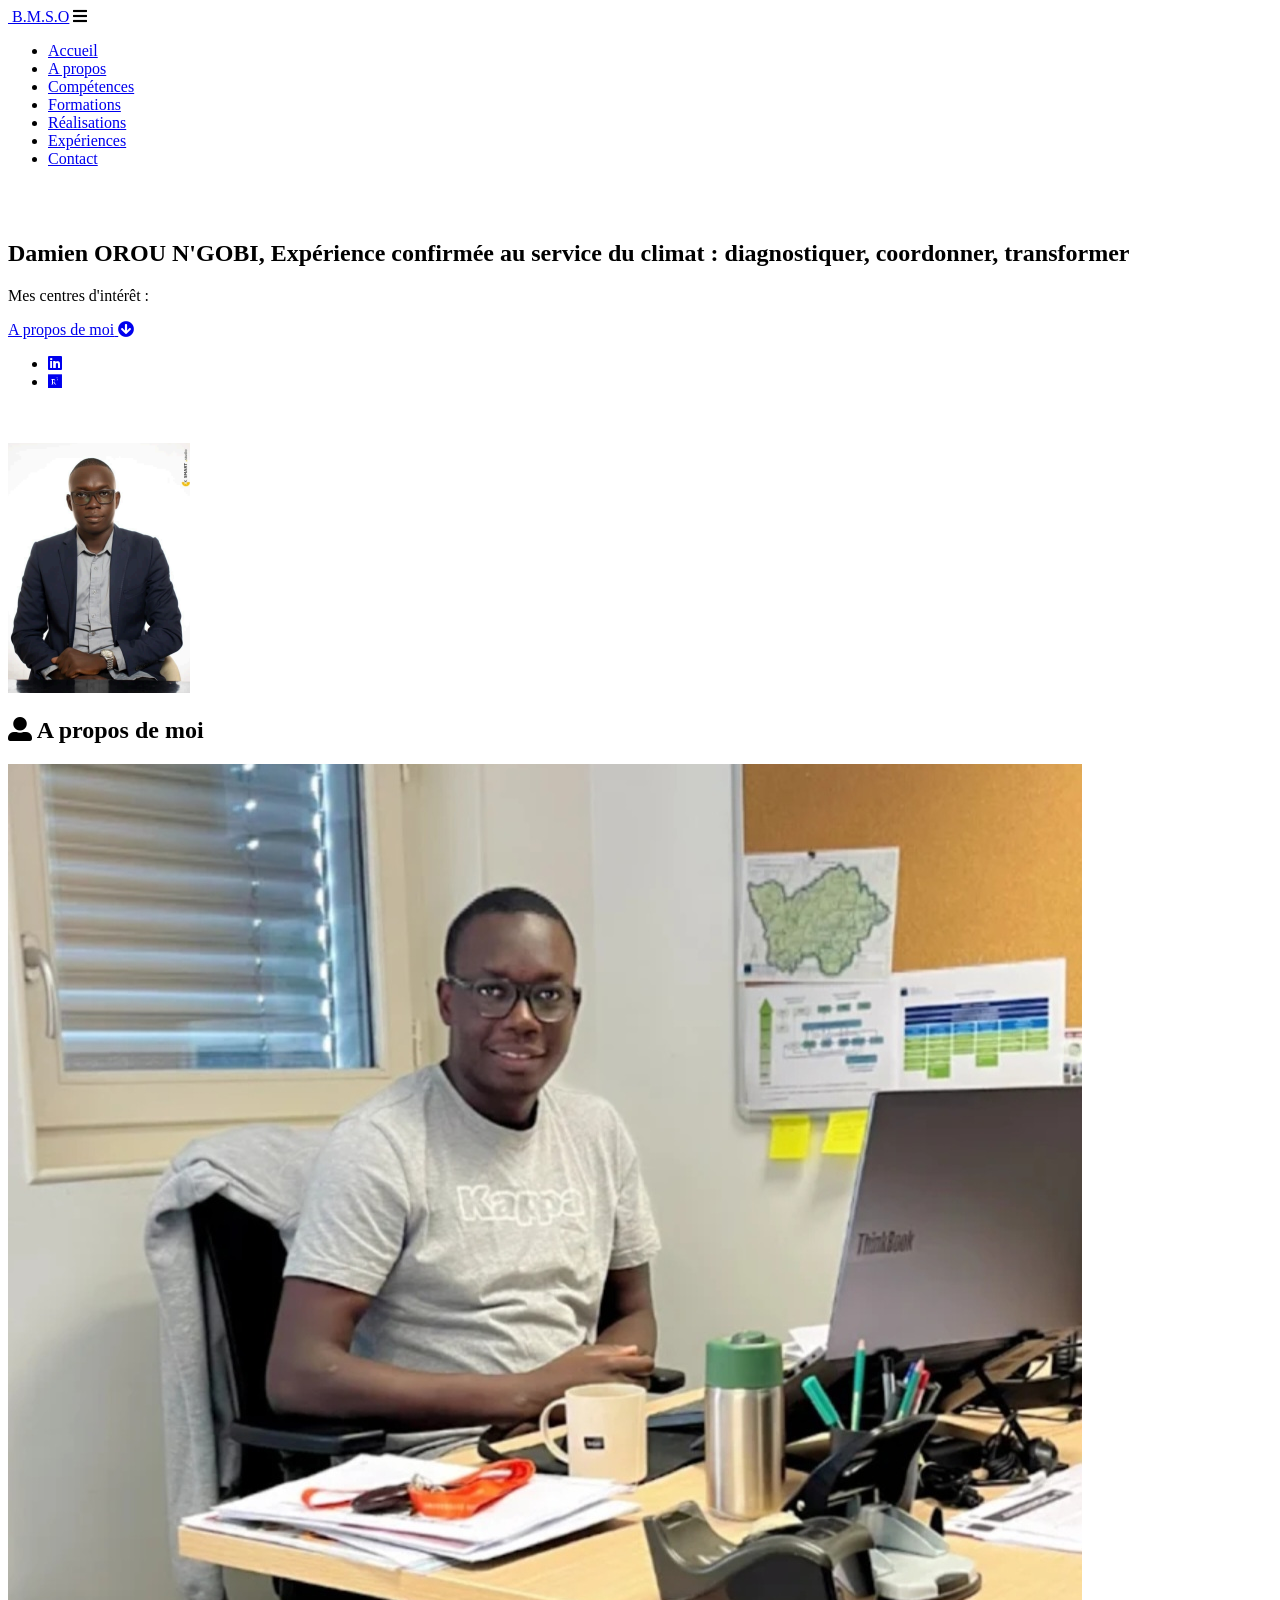
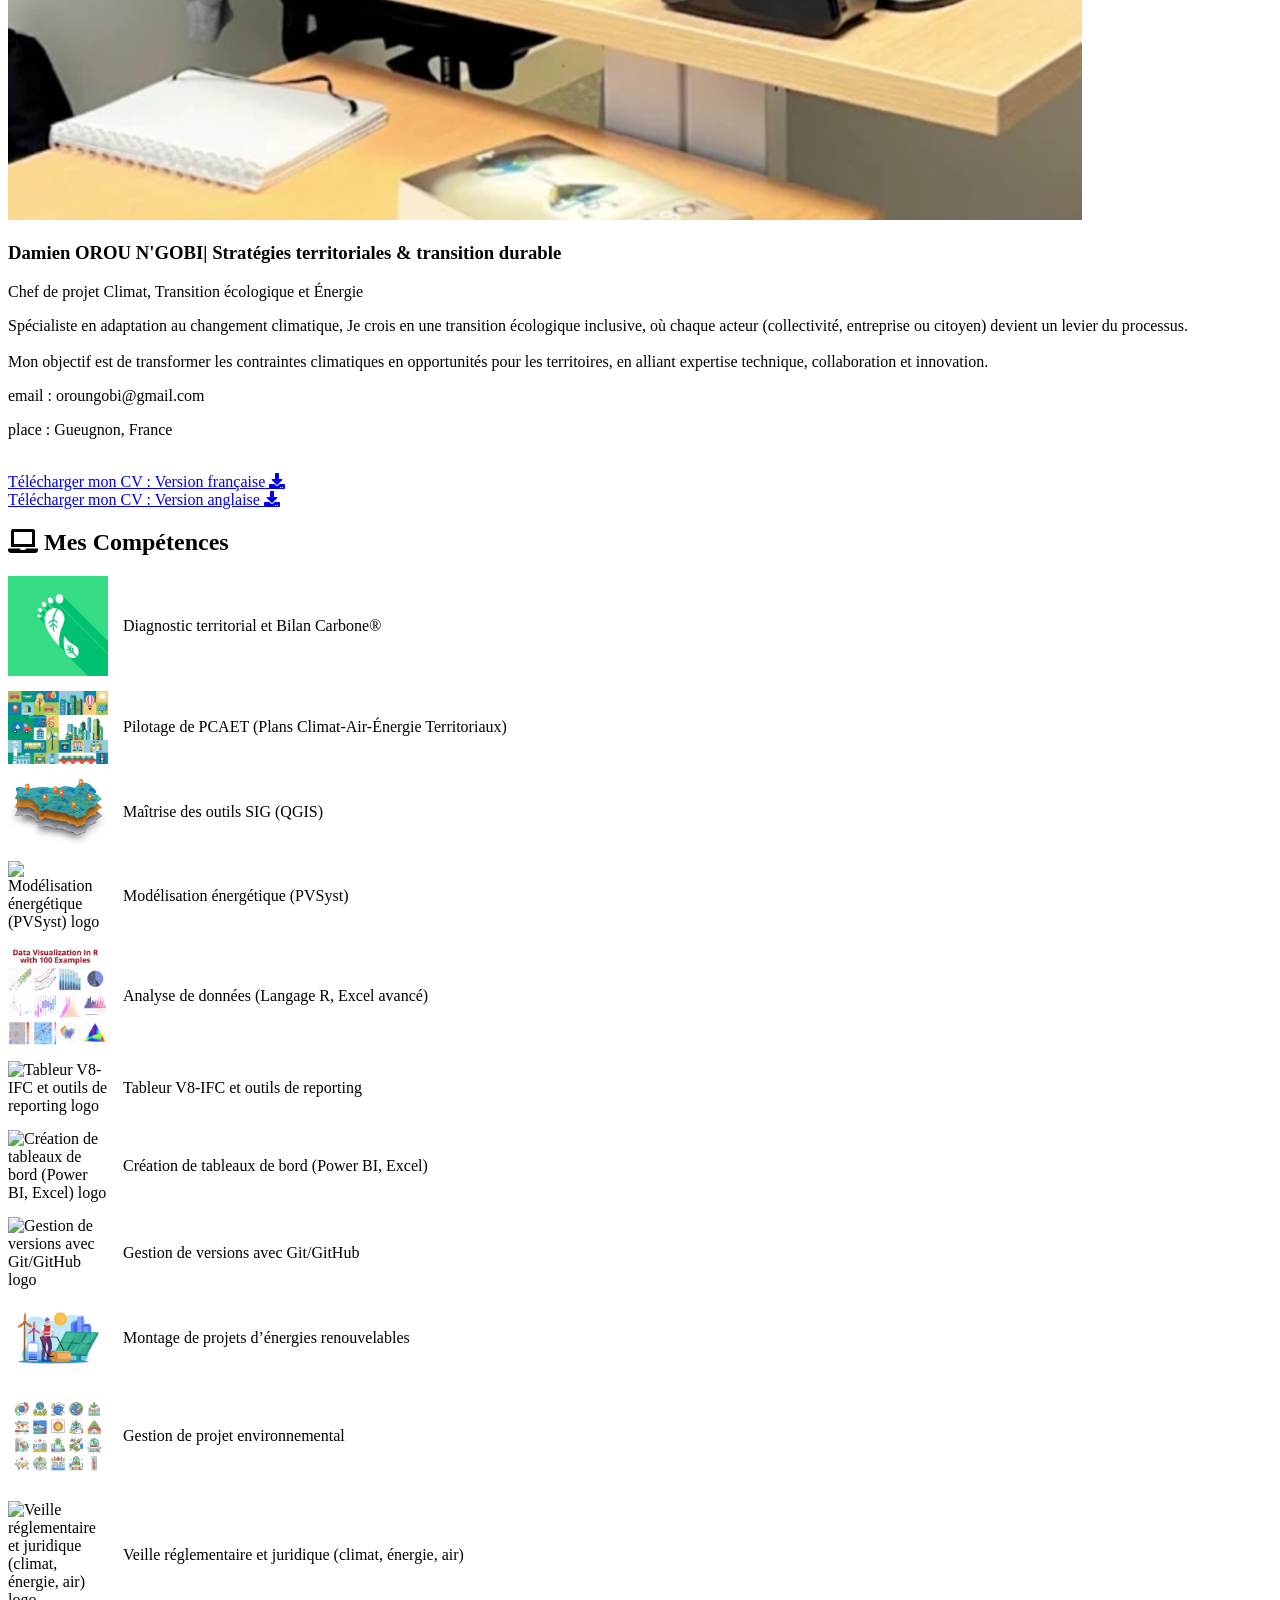
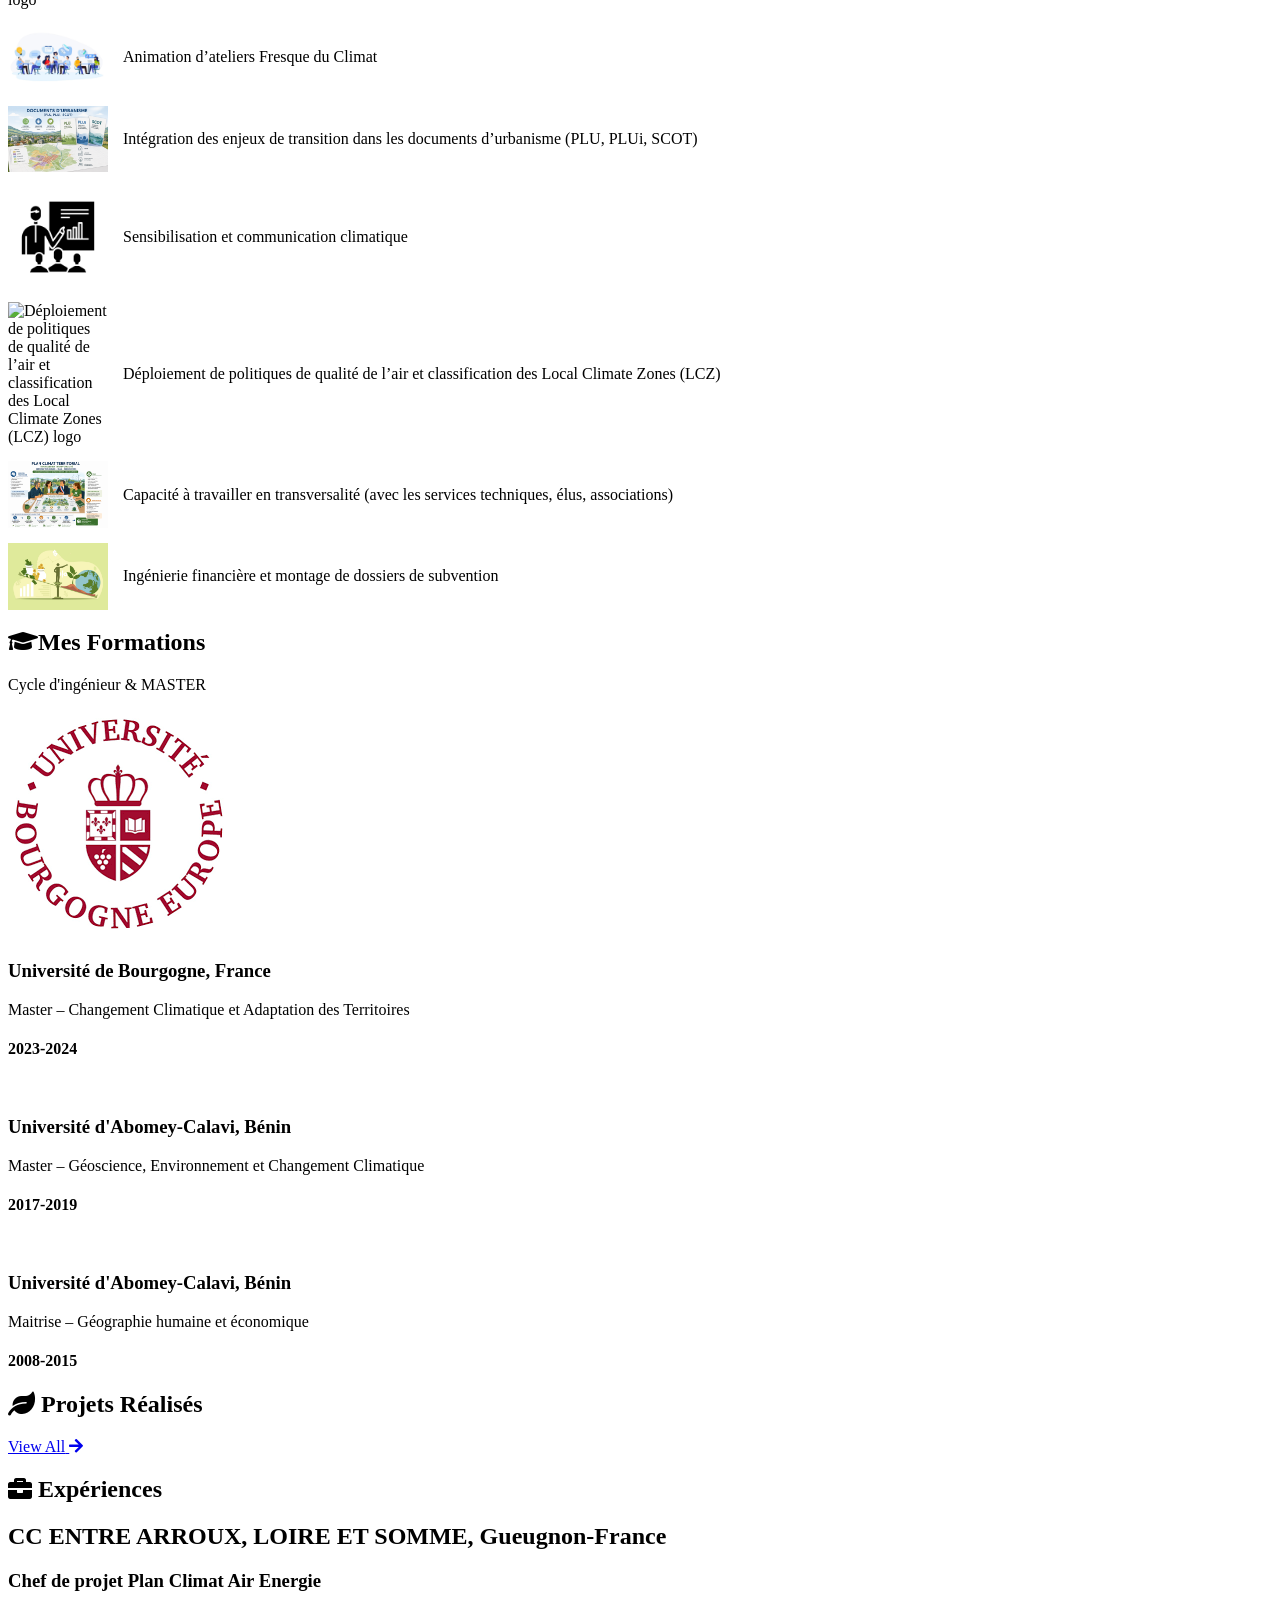
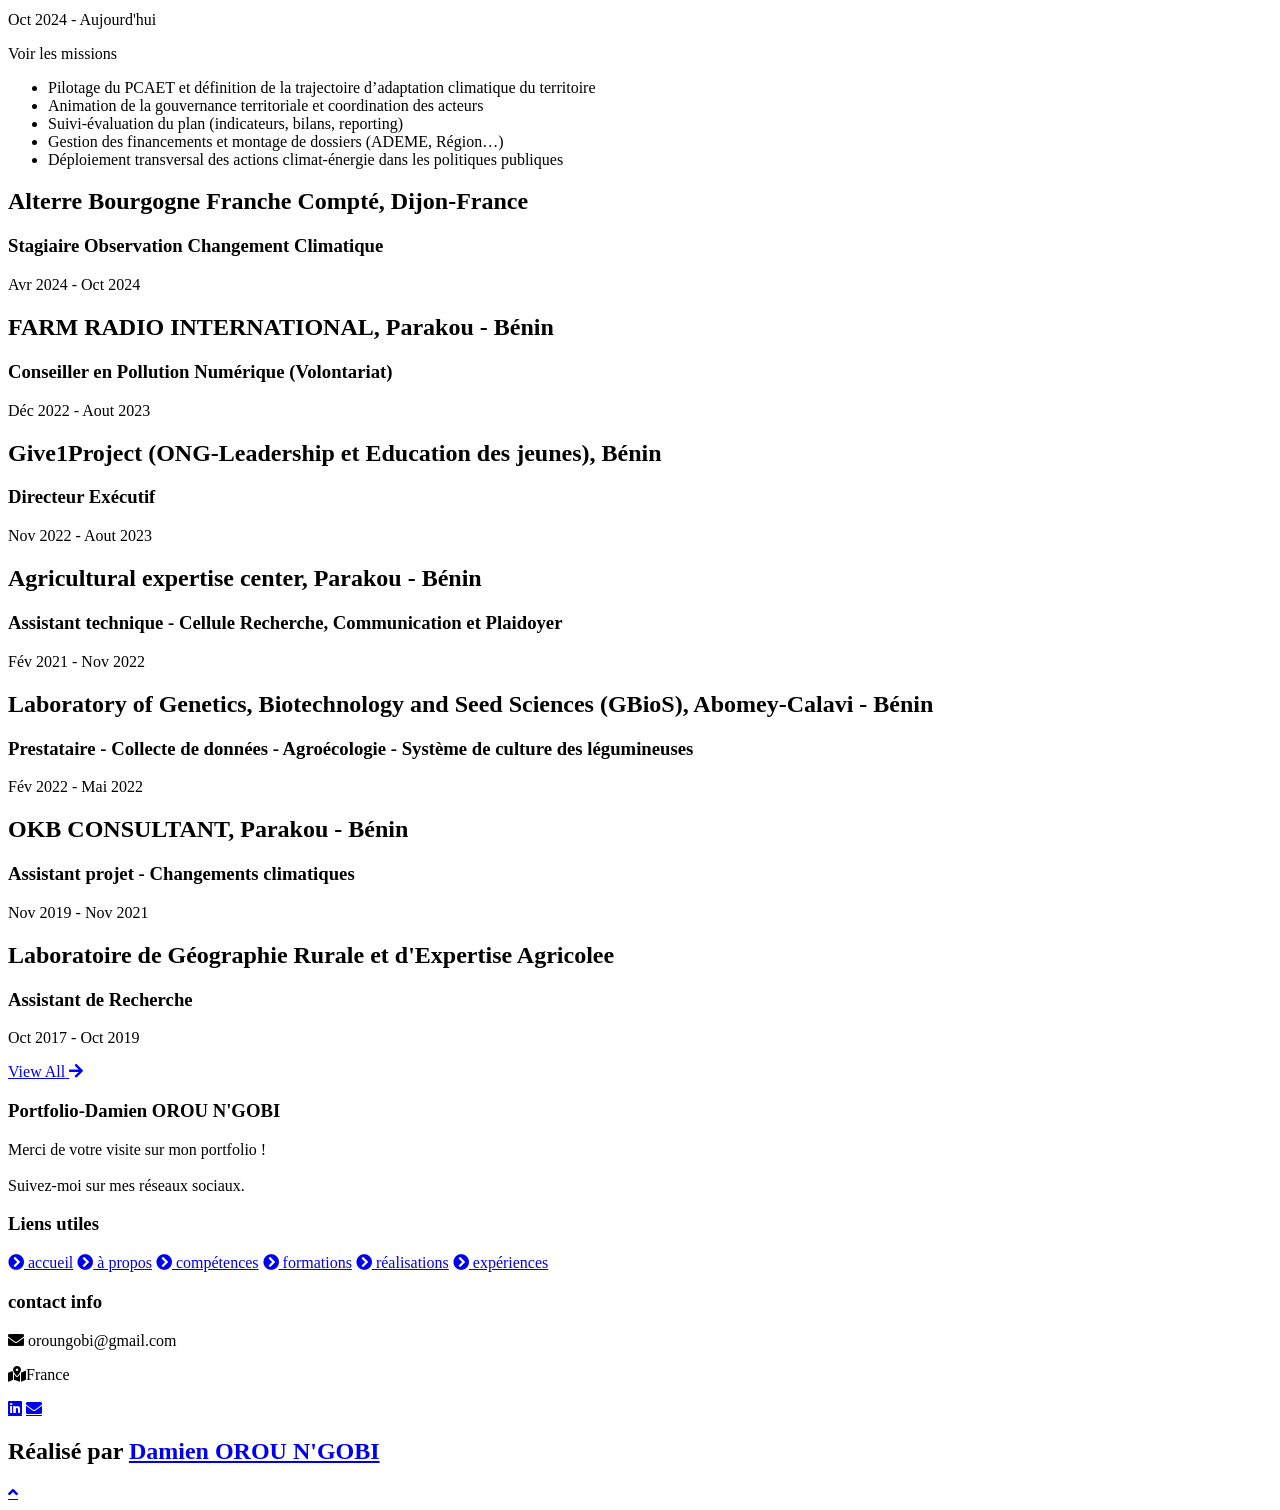
==== index.html @ 1f6f2777 "update" ====
<!DOCTYPE html>
<html lang="fr">
<head>
    <meta charset="UTF-8">
    <meta http-equiv="X-UA-Compatible" content="IE=edge">
    <meta name="viewport" content="width=device-width, initial-scale=1.0">
    <meta name="keywords" content="Damein OROU N'GOBI, portfolio, Damien, Transition durable, personal portfolio lifecodes, portfolio design, portfolio website, personal portfolio" />
    <meta name="description" content="Bienvenue sur le portfolio de Damein OROU N'GOBI. Chef de projet Climat, Transition écologique et Énergie" />
    <!-- Custom CSS -->
    <link rel="stylesheet" href="./assets/css/style.css">
    <!-- Font Awesome -->
    <link rel="stylesheet" href="https://cdnjs.cloudflare.com/ajax/libs/font-awesome/5.15.3/css/all.min.css" integrity="sha512-iBBXm8fW90+nuLcSKlbmrPcLa0OT92xO1BIsZ+ywDWZCvqsWgccV3gFoRBv0z+8dLJgyAHIhR35VZc2oM/gI1w==" crossorigin="anonymous" referrerpolicy="no-referrer" />
    <!-- Favicon -->
    <link id='Climate Expert' rel="shortcut icon" href="./assets/images/Feuille.jpg" type="image/x-png">
    <title>Portfolio | Damein OROU N'GOBI</title>
</head>
<body oncontextmenu="return false">

<!-- pre loader -->
<!-- <div class="loader-container">
  <img draggable="false" src="./assets/images/preloader.gif" alt="">
</div> -->

<!-- navbar starts -->
<header>
        <a href="/" class="logo"><i class="fab fa-node-la"></i> B.M.S.O</a>

        <div id="menu" class="fas fa-bars"></div>
        <nav class="navbar">
            <ul>
            <li><a class="active" href="#home">Accueil</a></li>
            <li><a href="#about">A propos</a></li>
            <li><a href="#skills">Compétences</a></li>
            <li><a href="#education">Formations</a></li>
            <li><a href="#work">Réalisations</a></li>
            <li><a href="#experience">Expériences</a></li>
            <li><a href="#contact">Contact</a></li>
            </ul>
        </nav>
</header>
<!-- navbar ends -->


<!-- hero section starts -->
<section class="home" id="home">
    <div id="particles-js"></div>

    <div class="content">
       <br><br>
    <h2>Damien OROU N'GOBI<span>, Expérience confirmée au service du climat : diagnostiquer, coordonner, transformer</span></h2>
    <p>Mes centres d'intérêt : <span class="typing-text"></span></p>
    <a href="#about" class="btn"><span>A propos de moi</span>
      <i class="fas fa-arrow-circle-down"></i>
    </a>
    <div class="socials">
        <ul class="social-icons">
          <li><a class="linkedin" aria-label="LinkedIn" href="https://www.linkedin.com/in/bsik" target="_blank"><i class="fab fa-linkedin"></i></a></li>
          <li><a class="researchgate" aria-label="ResearchGate" href="https://www.researchgate.net/profile/Bio-Monti-Sika-Orou-Ngobi" target="_blank"><i class="fab fa-researchgate"></i></a></li>
        </ul>
      </div>
    </div>
    <br><br>
<div class="image">
    <img draggable="false" class="tilt" src="./assets/images/sika-1.png" alt="">
</div>
</section>
<!-- hero section ends -->


<!-- about section starts -->
<section class="about" id="about">
    <h2 class="heading"><i class="fas fa-user-alt"></i> A propos <span> de moi </span></h2>
    
    <div class="row">

    <div class="image">
        <img draggable="false" class="tilt" src="./assets/images/sika-2.jpg" alt="">
    </div>
    <div class="content">
        <h3>Damien OROU N'GOBI| Stratégies territoriales & transition durable</h3>
        <span class="tag">Chef de projet Climat, Transition écologique et Énergie</span>
        <p class="justified">
         Spécialiste en adaptation au changement climatique, Je crois en une transition écologique inclusive, où chaque acteur (collectivité, entreprise ou citoyen) devient un levier du processus. 
         <br><br>
         Mon objectif est de transformer les contraintes climatiques en opportunités pour les territoires, en alliant expertise technique, collaboration et innovation.</p>
        
        <div class="box-container">
            <!-- <div class="box">
              <p><span> age: </span> 26</p>
              <p><span> phone : </span> +33 xx-xx-xx-xx-xx</p>
            </div> -->
            <div class="box">
              <p><span> email : </span> oroungobi@gmail.com</p>
              <p><span> place : </span> Gueugnon, France </p>
            </div>
        </div>
        <br>
        <div class="resumebtn">
            <a href="assets/CV_Bio_OROU-N_GOBI_1.pdf" target="_blank" class="btn-download">
              <span>Télécharger mon CV : Version française</span>
                <i class="fas fa-download"></i>
            </a>
            <br>
            <a href="assets/CV-AA-en-ss numero.pdf" target="_blank" class="btn-download">
              <span>Télécharger mon CV : Version anglaise</span>
                <i class="fas fa-download"></i>
            </a>
        </div>

    </div>
    </div>
</section>
<!-- about section ends -->

<!-- skills section starts -->
<section class="skills" id="skills">

    <h2 class="heading"><i class="fas fa-laptop"></i> Mes <span>Compétences</span></h2>

    <div class="container">
          <div class="row" id="skillsContainer">
</div>
  </div>

</section>
<style>
  .skills .bar {
    display: flex;
    align-items: center;
    margin-bottom: 15px;
  }

  .skills .bar .info {
    display: flex;
    align-items: center;
    gap: 15px;
  }

  .skills .bar img {
    width: 100px;
    height: 100px;
    object-fit: contain;
  }

  .skills .bar span {
    font-size: 1rem;
    font-weight: 500;
  }
</style>

<script>
  const skills = [
    { "name": "Diagnostic territorial et Bilan Carbone®", "icon": "assets/images/skills/CO2.jpg" },
    { "name": "Pilotage de PCAET (Plans Climat-Air-Énergie Territoriaux)", "icon": "assets/images/skills/pcaet.jpg" },
    { "name": "Maîtrise des outils SIG (QGIS)", "icon": "assets/images/skills/QGIS.jpg" },
    { "name": "Modélisation énergétique (PVSyst)", "icon": "assets/images/skills/PVSyst.jpg" },
    { "name": "Analyse de données (Langage R, Excel avancé)", "icon": "assets/images/skills/dataR.jpg" },
    { "name": "Tableur V8-IFC et outils de reporting", "icon": "assets/images/skills/tableur.png" },
    { "name": "Création de tableaux de bord (Power BI, Excel)", "icon": "assets/images/skills/tableau_bord.png" },
    { "name": "Gestion de versions avec Git/GitHub", "icon": "assets/images/skills/creativity.png" },
    { "name": "Montage de projets d’énergies renouvelables", "icon": "assets/images/skills/EnergieRen.jpg" },
    { "name": "Gestion de projet environnemental", "icon": "assets/images/skills/projetclimatechange.jpg" },
    { "name": "Veille réglementaire et juridique (climat, énergie, air)", "icon": "assets/images/skills/reporting.png" },
    { "name": "Animation d’ateliers Fresque du Climat", "icon": "assets/images/skills/atelier.jpg" },
    { "name": "Intégration des enjeux de transition dans les documents d’urbanisme (PLU, PLUi, SCOT)", "icon": "assets/images/skills/DUU.png" },
    { "name": "Sensibilisation et communication climatique", "icon": "assets/images/skills/sensibilisation.jpg" },
    { "name": "Déploiement de politiques de qualité de l’air et classification des Local Climate Zones (LCZ)", "icon": "assets/images/skills/air.png" },
    { "name": "Capacité à travailler en transversalité (avec les services techniques, élus, associations)", "icon": "assets/images/skills/elus.png" },
    { "name": "Ingénierie financière et montage de dossiers de subvention", "icon": "assets/images/skills/finance.jpg" }
  ];
   const container = document.getElementById('skillsContainer');

  skills.forEach(skill => {
    const bar = document.createElement('div');
    bar.classList.add('bar');

    const info = document.createElement('div');
    info.classList.add('info');

    if (skill.icon) {
      const img = document.createElement('img');
      img.src = skill.icon;
      img.alt = skill.name + " logo";
      img.style.width = '"10"px';
      img.style.height = 'auto';
      info.appendChild(img);
    }

    const span = document.createElement('span');
    span.textContent = skill.name;

    info.appendChild(span);
    bar.appendChild(info);
    container.appendChild(bar);
  });
</script>
      </div>
</div>
</section>
<!-- skills section ends -->


<!-- education section starts -->
<section class="education" id="education">

  <h1 class="heading"><i class="fas fa-graduation-cap"></i>Mes <span> Formations</span></h1>

    <p class="qoute">Cycle d'ingénieur & MASTER</p>

    <div class="box-container">


    <div class="box">
      <div class="image">
      <img draggable="false" src="./assets/images/educat/logoUbourg.png" alt="">
      </div>
      <div class="content">
      <h3>Université de Bourgogne, France</h3>
      <p>Master – Changement Climatique et Adaptation des Territoires</p>
      <h4>2023-2024</h4>
      </div>
    </div>

    <div class="box">
      <div class="image">
      <img draggable="false" src="./assets/images/educat/logoUAC.jpg" alt="">
      </div>
      <div class="content">
      <h3>Université d'Abomey-Calavi, Bénin</h3>
      <p>Master – Géoscience, Environnement et Changement Climatique</p>
      <h4>2017-2019</h4>
      </div>
    </div>

    <div class="box">
      <div class="image">
      <img draggable="false" src="./assets/images/educat/logoUAC.jpg" alt="">
      </div>
      <div class="content">
      <h3>Université d'Abomey-Calavi, Bénin</h3>
      <p>Maitrise – Géographie humaine et économique</p>
      <h4>2008-2015</h4>
      </div>
    </div>
</div>
</section>
<!-- education section ends -->


<!-- work project section starts -->
<section class="work" id="work">

  <h2 class="heading"><i class="fas fa-leaf"></i> Projets <span>Réalisés</span></h2>

  <div class="box-container">

    <!-- <div class="box tilt">
      <img draggable="false" src="./assets/images/projects/portfolio1.PNG" alt="" />
      <div class="content">
        <div class="tag">
        <h3>Portfolio Website</h3>
        </div>
        <div class="desc">
          <p>Personal portfolio website. Don't need much info about it, just scroll down. You're here only!</p>
          <div class="btns">
            <a href="#" class="btn" target="_blank"><i class="fas fa-eye"></i> En savoir plus</a>
            
          </div>
        </div>
      </div>
    </div> -->

</div>

<div class="viewall">
  <a href="/projects" class="btn"><span>View All</span>
    <i class="fas fa-arrow-right"></i>
</a>
</div>

</section>
<!-- work project section ends -->

<!-- experience section starts -->
<section class="experience" id="experience">

  <h2 class="heading"><i class="fas fa-briefcase"></i> Expériences</h2>

  <div class="timeline">

     <div class="container left">
      <div class="content">
        <div class="tag">
          <h2>CC ENTRE ARROUX, LOIRE ET SOMME, Gueugnon-France</h2>
        </div>
        <div class="desc">
            <h3>Chef de projet Plan Climat Air Energie</h3>
            <p>Oct 2024 - Aujourd'hui</p>
            <input type="checkbox" id="accordion-missions" class="accordion-input" hidden>
            <label for="accordion-missions" class="accordion-btn">Voir les missions</label>
            <div class="accordion-content">
             <ul>
          <li>Pilotage du PCAET et définition de la trajectoire d’adaptation climatique du territoire</li>
          <li>Animation de la gouvernance territoriale et coordination des acteurs</li>
          <li>Suivi-évaluation du plan (indicateurs, bilans, reporting)</li>
          <li>Gestion des financements et montage de dossiers (ADEME, Région…)</li>
          <li>Déploiement transversal des actions climat-énergie dans les politiques publiques</li>
           </ul>
      </div>
    </div>

   <div class="container right">
      <div class="content">
        <div class="tag">
          <h2>Alterre Bourgogne Franche Compté, Dijon-France</h2>
        </div>
        <div class="desc">
            <h3>Stagiaire Observation Changement Climatique</h3>
            <p>Avr 2024 - Oct 2024</p>
        </div>
      </div>
    </div>
    
   <div class="container left">
      <div class="content">
        <div class="tag">
          <h2>FARM RADIO INTERNATIONAL, Parakou - Bénin</h2>
        </div>
        <div class="desc">
            <h3>Conseiller en Pollution Numérique (Volontariat)</h3>
            <p>Déc 2022 - Aout 2023</p>
        </div>
      </div>
    </div> 

    <div class="container right">
      <div class="content">
        <div class="tag">
          <h2>Give1Project (ONG-Leadership et Education des jeunes), Bénin</h2>
        </div>
        <div class="desc">
            <h3>Directeur Exécutif</h3>
            <p>Nov 2022 - Aout 2023</p>
        </div>
      </div>
    </div>

    <div class="container left">
      <div class="content">
        <div class="tag">
          <h2>Agricultural expertise center, Parakou - Bénin</h2>
        </div>
        <div class="desc">
            <h3>Assistant technique - Cellule Recherche, Communication et Plaidoyer</h3>
            <p>Fév 2021 - Nov 2022</p>
        </div>
      </div>
    </div>

   <div class="container right">
      <div class="content">
        <div class="tag">
          <h2>Laboratory of Genetics, Biotechnology and Seed Sciences (GBioS), Abomey-Calavi - Bénin</h2>
        </div>
        <div class="desc">
            <h3>Prestataire - Collecte de données - Agroécologie - Système de culture des légumineuses</h3>
            <p>Fév 2022 - Mai 2022</p>
        </div>
      </div>
    </div>

   <div class="container left">
      <div class="content">
        <div class="tag">
          <h2>OKB CONSULTANT, Parakou - Bénin</h2>
        </div>
        <div class="desc">
            <h3>Assistant projet - Changements climatiques</h3>
            <p>Nov 2019 - Nov 2021</p>
        </div>
      </div>
    </div>

      <div class="container right">
      <div class="content">
        <div class="tag">
          <h2>Laboratoire de Géographie Rurale et d'Expertise Agricolee</h2>
        </div>
        <div class="desc">
            <h3>Assistant de Recherche</h3>
            <p>Oct 2017 - Oct 2019</p>
        </div>
      </div>
    </div>
  </div>

  <div class="morebtn">
    <a href="/experience" class="btn"><span>View All</span>
      <i class="fas fa-arrow-right"></i>
  </a>
  </div>


</div>

</section>
<!-- experience section ends -->




<!-- footer section starts -->
<section class="footer">

  <div class="box-container">

      <div class="box">
          <h3>Portfolio-Damien OROU N'GOBI</h3>
          <p>Merci de votre visite sur mon portfolio ! <br/> <br/> Suivez-moi sur mes réseaux sociaux.</p>
      </div>

      <div class="box">
          <h3>Liens utiles</h3>
          <a href="#home"><i class="fas fa-chevron-circle-right"></i> accueil</a>
          <a href="#about"><i class="fas fa-chevron-circle-right"></i> à propos</a>
          <a href="#skills"><i class="fas fa-chevron-circle-right"></i> compétences</a>
          <a href="#education"><i class="fas fa-chevron-circle-right"></i> formations</a>
          <a href="#work"><i class="fas fa-chevron-circle-right"></i> réalisations</a>
          <a href="#experience"><i class="fas fa-chevron-circle-right"></i> expériences</a>
      </div>

      <div class="box">
          <h3>contact info</h3>
          <p> <i class="fas fa-envelope"></i>	oroungobi@gmail.com</p>
          <p> <i class="fas fa-map-marked-alt"></i>France</p>
          <div class="share">

              <a href="linkedin.com/in/bsik/" class="fab fa-linkedin" aria-label="LinkedIn" target="_blank"></a>
              <a href="mailto:oroungobi@gmail.com" class="fas fa-envelope" aria-label="Mail" target="_blank"></a>
          </div>
      </div>
  </div>

  <h1 class="credit">Réalisé par <a href="linkedin.com/in/bsik/"> Damien OROU N'GOBI</a></h1>

</section>
<!-- footer section ends -->


<!-- scroll top btn -->
<a href="#home" aria-label="ScrollTop" class="fas fa-angle-up" id="scroll-top"></a>
<!-- scroll back to top -->


<!-- ==== ALL MAJOR JAVASCRIPT CDNS STARTS ==== -->
<!-- jquery cdn -->
<script src="https://cdnjs.cloudflare.com/ajax/libs/jquery/3.6.0/jquery.min.js" integrity="sha512-894YE6QWD5I59HgZOGReFYm4dnWc1Qt5NtvYSaNcOP+u1T9qYdvdihz0PPSiiqn/+/3e7Jo4EaG7TubfWGUrMQ==" crossorigin="anonymous" referrerpolicy="no-referrer"></script>

<!-- typed.js cdn -->
<script src="https://cdnjs.cloudflare.com/ajax/libs/typed.js/2.0.5/typed.min.js" integrity="sha512-1KbKusm/hAtkX5FScVR5G36wodIMnVd/aP04af06iyQTkD17szAMGNmxfNH+tEuFp3Og/P5G32L1qEC47CZbUQ==" crossorigin="anonymous" referrerpolicy="no-referrer"></script>

<!-- particle.js links -->
<script src="./assets/js/particles.min.js"></script>
<script src="./assets/js/app.js"></script>

<!-- vanilla tilt.js links -->
<script src="https://cdnjs.cloudflare.com/ajax/libs/vanilla-tilt/1.7.0/vanilla-tilt.min.js" integrity="sha512-SttpKhJqONuBVxbRcuH0wezjuX+BoFoli0yPsnrAADcHsQMW8rkR84ItFHGIkPvhnlRnE2FaifDOUw+EltbuHg==" crossorigin="anonymous" referrerpolicy="no-referrer"></script>

<!-- scroll reveal anim -->
<script src="https://unpkg.com/scrollreveal"></script>

<script
      type="text/javascript"
      src="https://cdn.jsdelivr.net/npm/emailjs-com@3/dist/email.min.js"
    ></script>

<!-- ==== ALL MAJOR JAVASCRIPT CDNS ENDS ==== -->

<script src="./assets/js/script.js"></script>

</body>
</html>
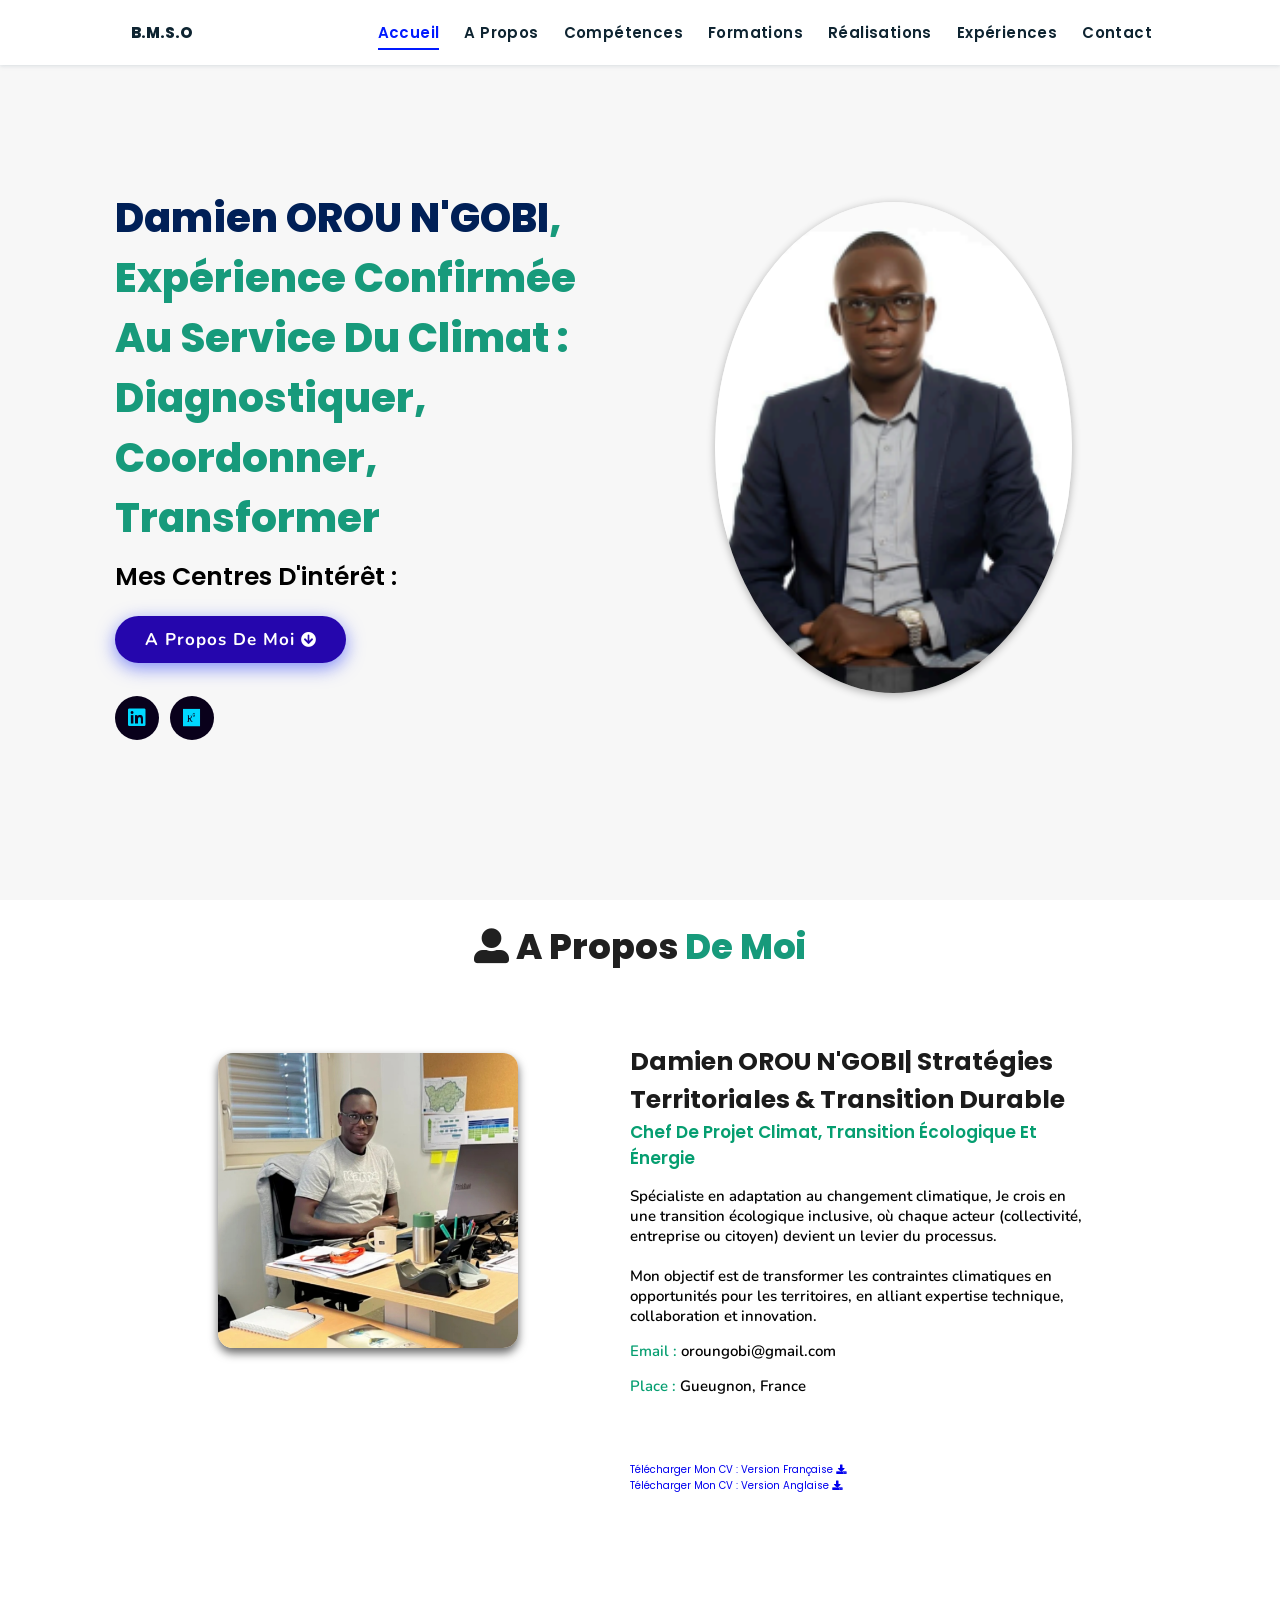
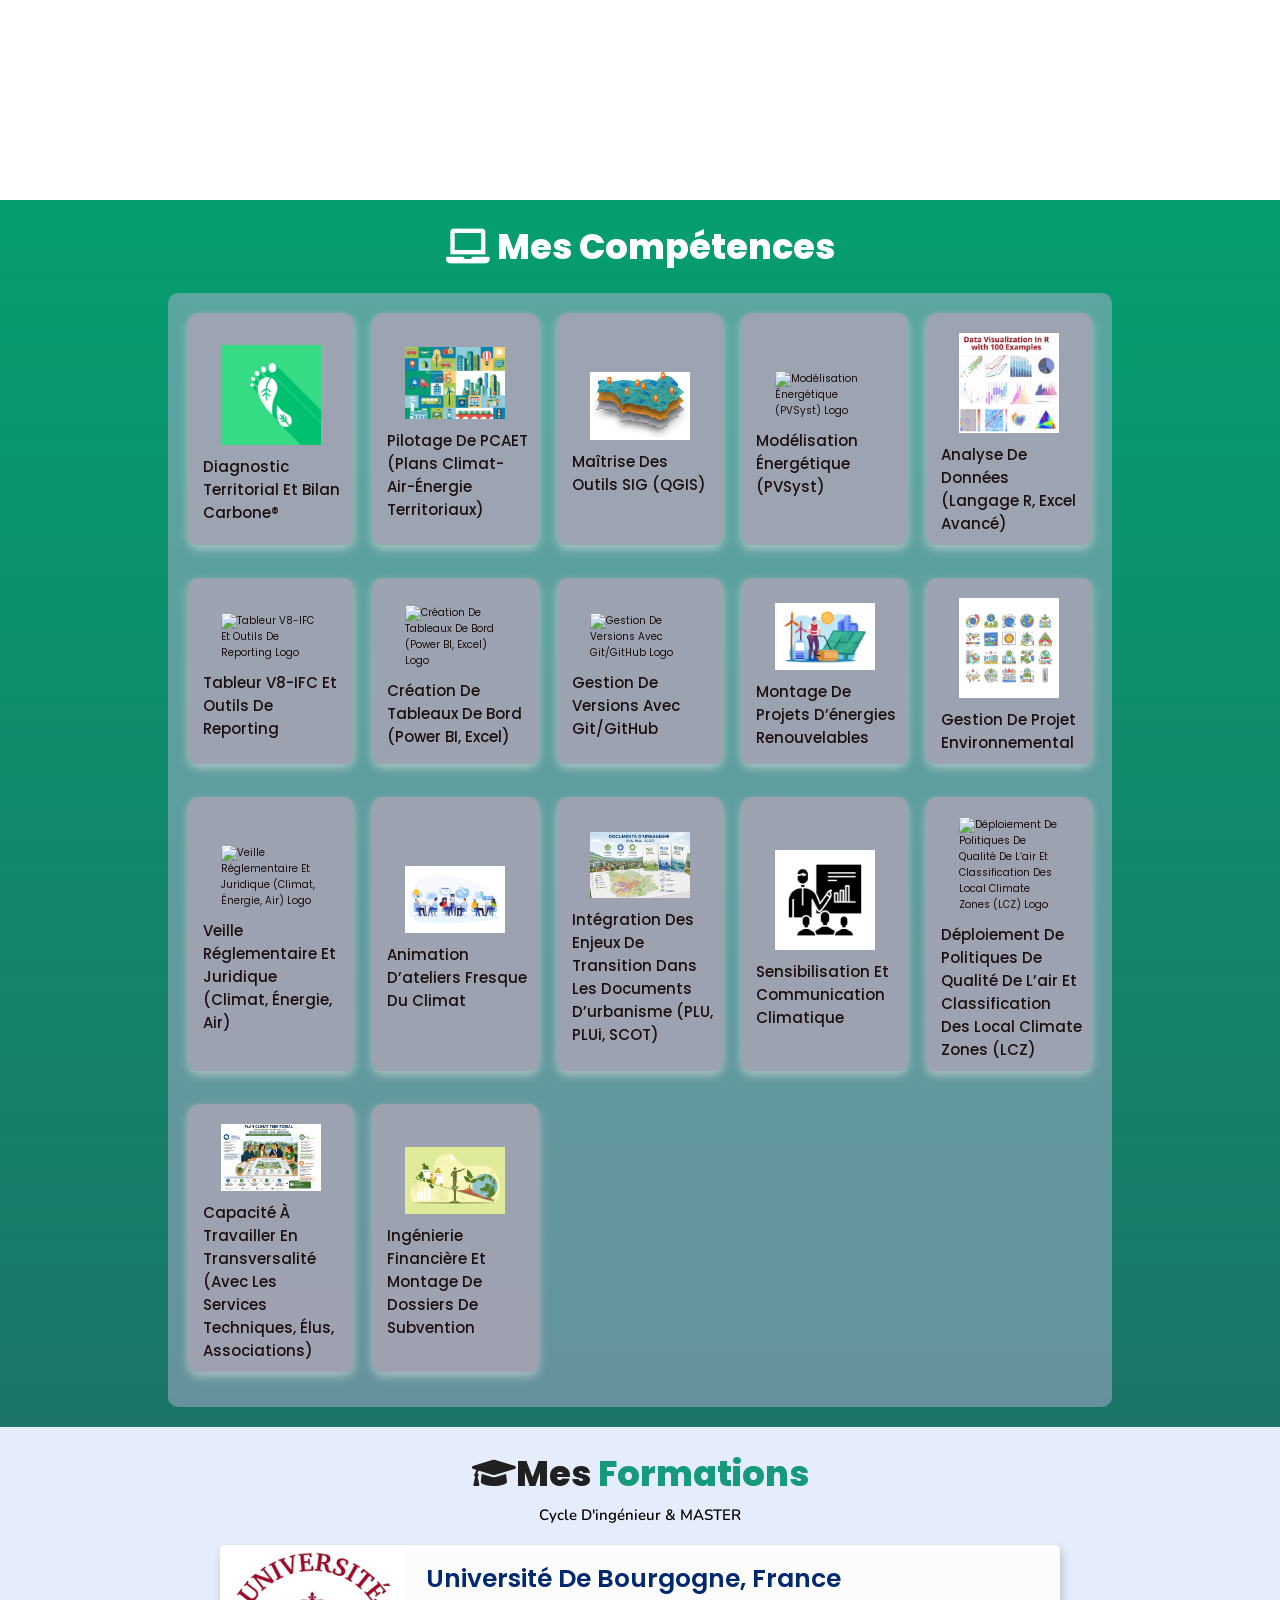
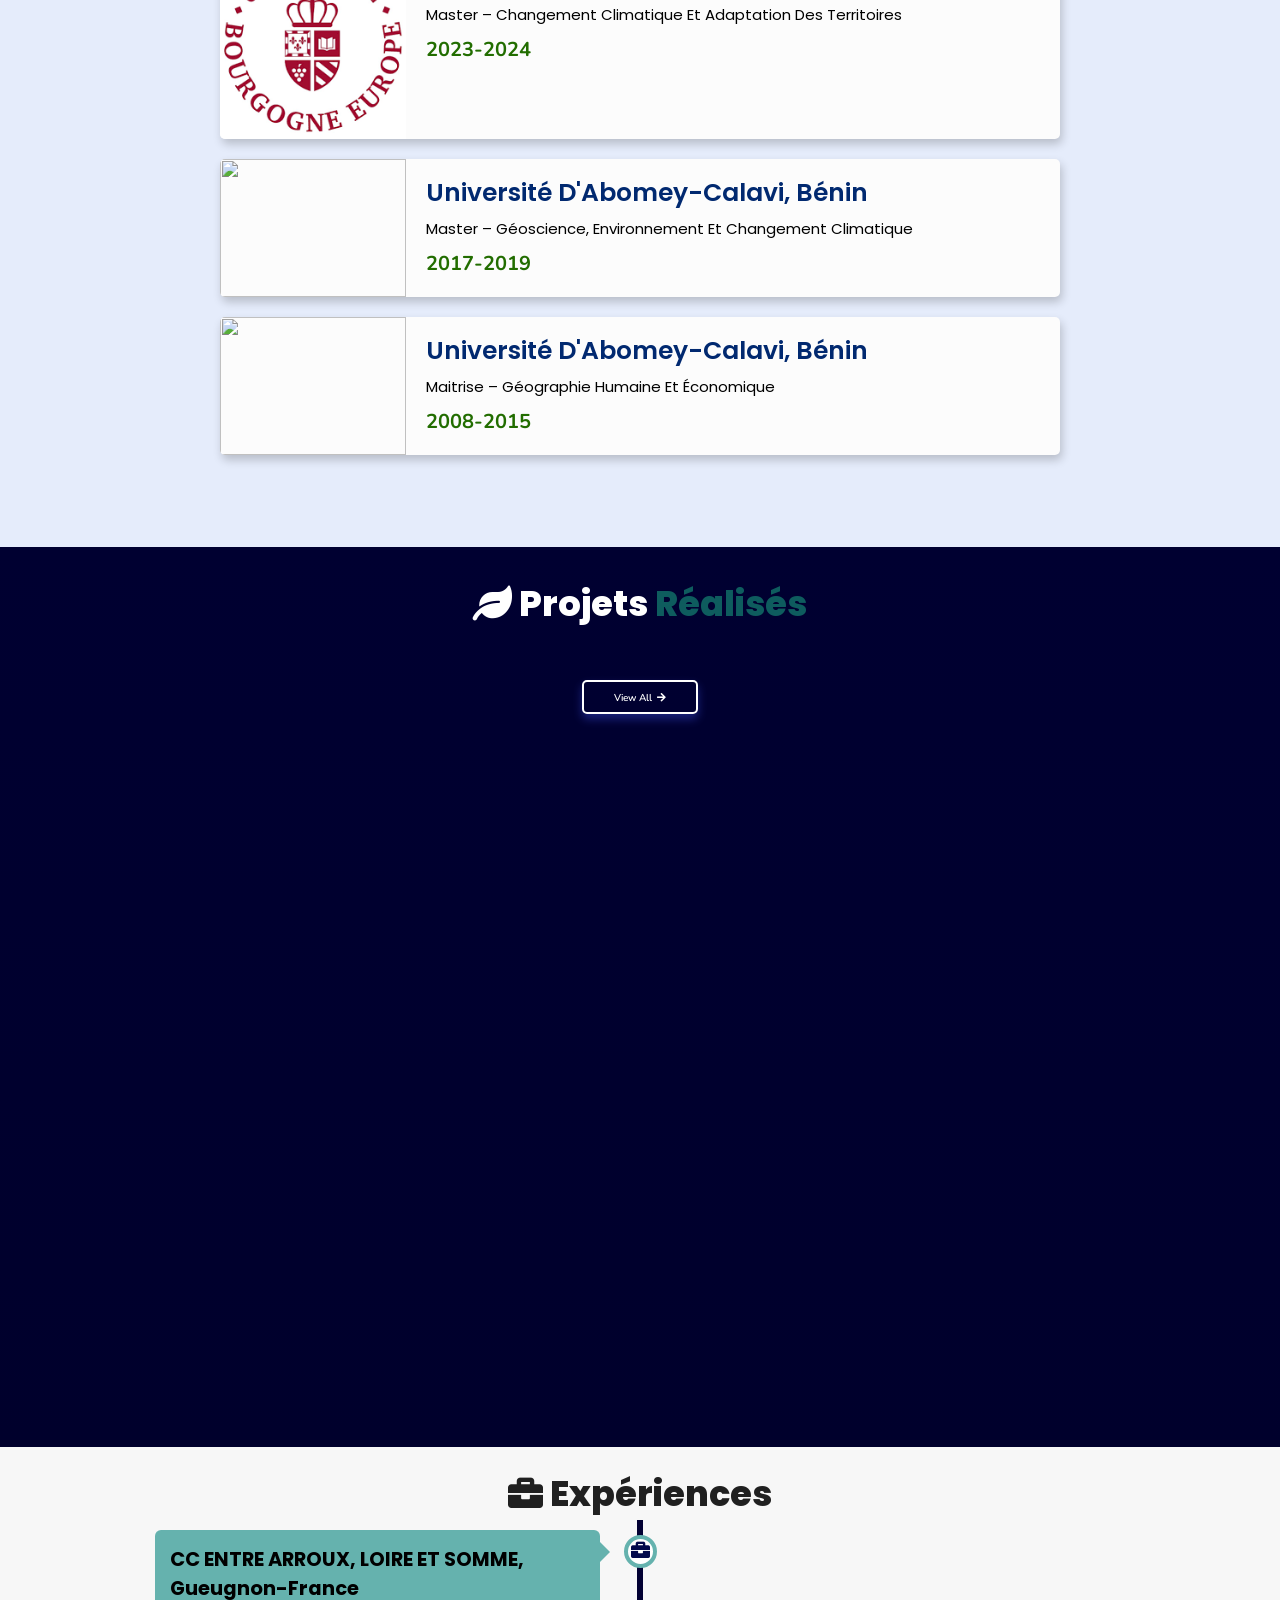
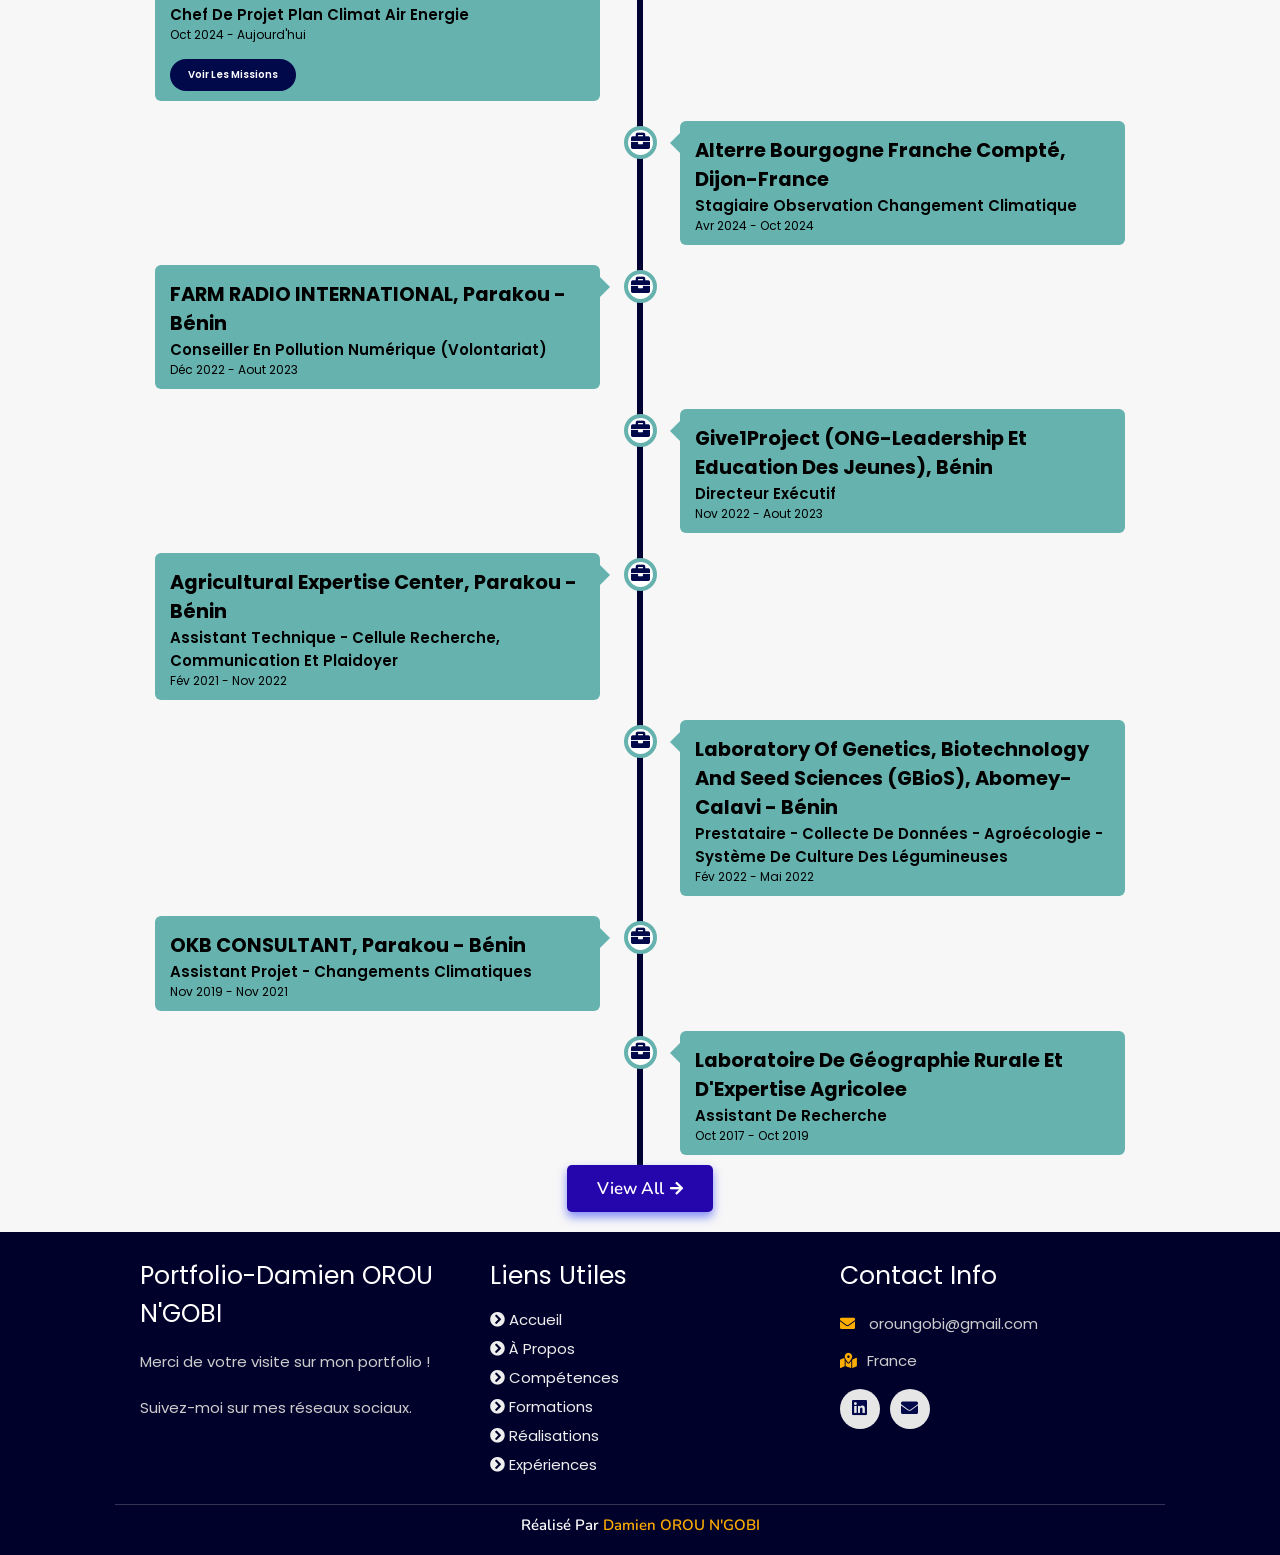
==== commit 148cb1e3: "update" ====
--- a/index.html
+++ b/index.html
@@ -288,26 +288,30 @@
 
   <div class="timeline">
 
-     <div class="container left">
-      <div class="content">
-        <div class="tag">
-          <h2>CC ENTRE ARROUX, LOIRE ET SOMME, Gueugnon-France</h2>
-        </div>
-        <div class="desc">
-            <h3>Chef de projet Plan Climat Air Energie</h3>
-            <p>Oct 2024 - Aujourd'hui</p>
-            <input type="checkbox" id="accordion-missions" class="accordion-input" hidden>
-            <label for="accordion-missions" class="accordion-btn">Voir les missions</label>
-            <div class="accordion-content">
-             <ul>
+    <div class="container left">
+  <div class="content">
+    <div class="tag">
+      <h2>CC ENTRE ARROUX, LOIRE ET SOMME, Gueugnon-France</h2>
+    </div>
+    <div class="desc">
+      <h3>Chef de projet Plan Climat Air Energie</h3>
+      <p>Oct 2024 - Aujourd'hui</p>
+
+      <input type="checkbox" id="missions-1" class="accordion-input" hidden>
+      <label for="missions-1" class="accordion-btn">Voir les missions</label>
+
+      <div class="accordion-content">
+        <ul>
           <li>Pilotage du PCAET et définition de la trajectoire d’adaptation climatique du territoire</li>
           <li>Animation de la gouvernance territoriale et coordination des acteurs</li>
           <li>Suivi-évaluation du plan (indicateurs, bilans, reporting)</li>
           <li>Gestion des financements et montage de dossiers (ADEME, Région…)</li>
           <li>Déploiement transversal des actions climat-énergie dans les politiques publiques</li>
-           </ul>
-      </div>
-    </div>
+        </ul>
+      </div>
+    </div>
+  </div>
+</div>
 
    <div class="container right">
       <div class="content">
--- a/assets/css/style.css
+++ b/assets/css/style.css
@@ -0,0 +1,1276 @@
+@import url("https://fonts.googleapis.com/css2?family=Poppins:wght@400;600;700&display=swap");
+@import url("https://fonts.googleapis.com/css2?family=Nunito:ital,wght@0,300;0,400;0,600;0,700;1,300;1,400&display=swap");
+
+* {
+  margin: 0;
+  padding: 0;
+  box-sizing: border-box;
+  text-decoration: none;
+  outline: none;
+  border: none;
+  text-transform: capitalize;
+  transition: all 0.2s linear;
+}
+html {
+  font-size: 62.5%;
+  overflow-x: hidden;
+  scroll-behavior: smooth;
+}
+body {
+  background: #f7f7f7;
+  font-family: "Poppins", sans-serif;
+}
+
+*::selection {
+  background: #2b3dda;
+  color: #fff;
+}
+
+html {
+  font-size: 62.5%;
+  overflow-x: hidden;
+}
+html::-webkit-scrollbar {
+  width: 0.8rem;
+}
+html::-webkit-scrollbar-track {
+  background: rgb(235, 202, 245);
+}
+html::-webkit-scrollbar-thumb {
+  background: #420177;
+}
+
+/* pre loader start */
+.loader-container {
+  position: fixed;
+  top: 0;
+  left: 0;
+  z-index: 10000;
+  background: #e6eff1;
+  display: flex;
+  align-items: center;
+  justify-content: center;
+  height: 100%;
+  width: 100%;
+}
+.loader-container.fade-out {
+  top: -120%;
+}
+/* pre loader end */
+
+/* navbar starts */
+header {
+  position: fixed;
+  top: 0;
+  left: 0;
+  right: 0;
+  z-index: 1000;
+  display: flex;
+  align-items: center;
+  justify-content: space-between;
+  padding: 1.7rem 10%;
+  height: 6.5rem;
+  background-color: #fff;
+  box-shadow: 0 1px 4px rgba(146, 161, 176, 0.3);
+}
+section {
+  min-height: 100vh;
+  padding: 2rem 9%;
+}
+.heading {
+  font-size: 3.5rem;
+  color: rgb(32, 32, 32);
+  font-weight: 800;
+  text-align: center;
+}
+.heading span {
+  color: #179a7b;
+}
+header .logo {
+  font-size: 1.5rem;
+  font-weight: 800;
+  text-decoration: none;
+  color: #0e2431;
+}
+header .logo i {
+  font-size: 2.2rem;
+}
+header .logo:hover {
+  color: #179a7b;
+}
+header .navbar ul {
+  list-style: none;
+  display: flex;
+  justify-content: center;
+  align-items: center;
+}
+header .navbar li {
+  margin-left: 2.5rem;
+}
+header .navbar ul li a {
+  font-size: 1.5rem;
+  color: #0e2431;
+  font-weight: 600;
+  text-decoration: none;
+  letter-spacing: 0.04rem;
+  transition: 0.2s;
+}
+header .navbar ul li a.active,
+header .navbar ul li a:hover {
+  color: #011aff;
+  border-bottom: 0.2rem solid #011aff;
+  padding: 0.5rem 0;
+}
+/* navbar ends */
+
+/* hamburger icon starts*/
+#menu {
+  font-size: 3rem;
+  cursor: pointer;
+  color: rgb(24, 2, 63);
+  display: none;
+}
+@media (max-width: 768px) {
+  #menu {
+    display: block;
+  }
+  header .navbar {
+    position: fixed;
+    top: 6.5rem;
+    right: -120%;
+    width: 75%;
+    height: 100%;
+    text-align: left;
+    align-items: flex-start;
+    background-color: #0e0f31;
+  }
+  header .navbar ul {
+    flex-flow: column;
+    padding: 1rem;
+  }
+  header .navbar ul li {
+    text-align: center;
+    width: 100%;
+    margin: 1rem 0;
+    border-radius: 0.5rem;
+    width: 26rem;
+  }
+  header .navbar ul li a {
+    display: block;
+    padding: 1rem;
+    text-align: left;
+    color: #fff;
+    font-size: 2rem;
+  }
+  header .navbar ul li a.active,
+  header .navbar ul li a:hover {
+    padding: 1rem;
+    color: #fff;
+    border-radius: 0.5rem;
+    border-bottom: 0.5rem solid #011aff;
+  }
+  .fa-times {
+    transform: rotate(180deg);
+  }
+  header .navbar.nav-toggle {
+    right: 0;
+  }
+}
+/* hamburger icon ends */
+
+/* hero section starts*/
+.home {
+  position: relative;
+  display: flex;
+  flex-wrap: wrap;
+  gap: 1.5rem;
+  min-height: 100vh;
+  align-items: center;
+}
+.home #particles-js {
+  position: absolute;
+  top: 0;
+  left: 0;
+  height: 100%;
+  width: 100%;
+}
+.home::before {
+  content: "";
+  position: absolute;
+  top: 0;
+  left: 0;
+  height: 100%;
+  width: 100%;
+}
+.home .content {
+  flex: 1 1 40rem;
+  padding-top: 1rem;
+  z-index: 1;
+}
+.home .image {
+  flex: 1 1 40rem;
+  z-index: 1;
+}
+.home .image img {
+  width: 70%;
+  margin-left: 6rem;
+  border-radius: 50%;
+  box-shadow: 0 2px 8px rgba(0, 0, 0, 0.3);
+  cursor: pointer;
+}
+.home .image img:hover {
+  box-shadow: 0 5px 15px rgba(0, 0, 0, 0.5);
+}
+.home .content h2 {
+  font-size:4rem;
+  font-weight: 800;
+  color: #002057;
+}
+.home .content h2 span {
+  font-size: 4rem;
+  font-weight: 800;
+  color: #179a7b;
+}
+.home .content p {
+  font-size: 2.5rem;
+  color: #000;
+  font-weight: 600;
+  padding: 1rem 0;
+}
+.home .content p span {
+  font-size: 2.5rem;
+  color: rgb(148, 8, 8);
+  font-weight: 600;
+  padding: 1rem 0;
+}
+.home .btn {
+  margin-top: 1rem;
+  position: absolute;
+  line-height: 0;
+  padding: 1.6rem 3rem;
+  border-radius: 4em;
+  transition: 0.5s;
+  color: #fff;
+  background: #2506ad;
+  box-shadow: 0px 5px 18px rgba(48, 68, 247, 0.6);
+  font-family: "Nunito", sans-serif;
+}
+.home .btn span {
+  font-weight: 700;
+  font-size: 1.7rem;
+  letter-spacing: 0.1rem;
+}
+.home .btn i {
+  margin-left: 0.3rem;
+  font-size: 1.5rem;
+  transition: 0.3s;
+}
+.home .btn:hover {
+  background: #1a047e;
+}
+.home .btn:hover i {
+  transform: translateX(5px);
+}
+/* social icons start */
+.socials {
+  position: relative;
+  margin-top: 9rem;
+}
+.socials .social-icons {
+  padding-left: 0;
+  margin-bottom: 0;
+  list-style: none;
+}
+.socials .social-icons li {
+  display: inline-block;
+  margin-bottom: 14px;
+}
+.social-icons a {
+  font-size: 2rem;
+  display: inline-block;
+  line-height: 44px;
+  color: #00d9ff;
+  background-color: #09011b;
+  width: 44px;
+  height: 44px;
+  text-align: center;
+  margin-right: 8px;
+  border-radius: 100%;
+  -webkit-transition: all 0.2s linear;
+  -o-transition: all 0.2s linear;
+  transition: all 0.2s linear;
+}
+.social-icons a:active,
+.social-icons a:focus,
+.social-icons a:hover {
+  color: #fff;
+  background-color: #0685da;
+}
+.social-icons a.github:hover {
+  background-color: #0e0e0e;
+}
+.social-icons a.twitter:hover {
+  background-color: #00aced;
+}
+.social-icons a.linkedin:hover {
+  background-color: #007bb6;
+}
+.social-icons a.dev:hover {
+  background-color: #070707;
+}
+.social-icons a.instagram:hover {
+  background-color: #ee00da;
+}
+/* social icons end */
+
+/* hero media queries starts*/
+@media (max-width: 450px) {
+  .home .btn {
+    margin: 4rem 0;
+  }
+  .socials {
+    margin-top: 12rem;
+  }
+  .home .image img {
+    margin-top: 2rem;
+    max-width: 100%;
+    height: auto;
+    display: block;
+    object-fit: cover;
+  }
+  .home .content p {
+    font-size: 2.2rem;
+  }
+  .home .content p span {
+    font-size: 2.2rem;
+  }
+}
+/* hero media queries ends*/
+/* hero section end */
+
+/* about section starts */
+.about {
+  background: rgb(255, 255, 255);
+}
+.about .row {
+  display: flex;
+  flex-direction: row;
+  gap: 2rem;
+  flex-wrap: wrap;
+  padding: 4rem;
+}
+.about .row .image {
+  text-align: center;
+  flex: 1 1 35rem;
+}
+.about .row .image img {
+  margin: 4rem;
+  width: 30rem;
+  height: auto;
+  border-radius: 5%;
+  box-shadow: 0 5px 10px rgba(0, 0, 0, 0.6);
+  mix-blend-mode: luminosity;
+  transition: 0.3s;
+  cursor: pointer;
+}
+.about .row .image img {
+  mix-blend-mode: normal;
+  filter: none;
+}
+.about .row .content {
+  flex: 1 1 45rem;
+  padding: 3rem;
+}
+.about .row .content h3 {
+  color: rgb(27, 27, 27);
+  font-size: 2.5rem;
+}
+.about .row .content .tag {
+  font-size: 1.7rem;
+  color: #059e70;
+  font-weight: 600;
+  margin-top: 1rem;
+}
+.about .row .content p {
+  font-size: 1.5rem;
+  margin-top: 1.5rem;
+  font-family: "Nunito";
+  font-weight: 600;
+  text-transform: none;
+}
+.about .row .content .box-container {
+  display: flex;
+  flex-wrap: wrap;
+  gap: 1.5rem;
+  font-family: "Nunito";
+  font-weight: 600;
+}
+.about .row .content .box-container .box p {
+  text-transform: none;
+}
+.about .row .content .box-container .box p span {
+  color: #059e70;
+}
+.resumebtn {
+  margin-top: 5rem;
+}
+.resumebtn .btn {
+  padding: 1.7rem 3rem;
+  border-radius: 0.5em;
+  transition: 0.3s;
+  color: #fff;
+  background: #2506ad;
+  box-shadow: 0px 5px 10px rgba(48, 68, 247, 0.6);
+  font-family: "Nunito", sans-serif;
+}
+.resumebtn .btn span {
+  font-weight: 600;
+  font-size: 3.2rem;
+  letter-spacing: 0.1rem;
+}
+.resumebtn .btn i {
+  margin-left: 0.3rem;
+  font-size: 3.2rem;
+  transition: 0.3s;
+}
+.resumebtn .btn:hover {
+  background: #1a047e;
+}
+.resumebtn .btn:hover i {
+  transform: translateX(5px);
+}
+/* about media queries starts*/
+@media screen and (max-width: 600px) {
+  .about .row .image {
+    margin-top: 2rem;
+  }
+  .about .row .image img {
+    margin: 0 auto;
+    width: 80%;
+    mix-blend-mode: normal;
+    filter: none;
+    transition: none;
+  }
+  .about .row {
+    padding: 0.5rem;
+    margin-bottom: 7rem;
+  }
+  .about .row .content {
+    padding: 1rem;
+  }
+  .about .row .content .box-container {
+    gap: 0;
+  }
+}
+/* about media queries ends*/
+/* about section ends */
+
+/* skills section starts */
+.skills {
+  min-height: 100vh;
+  background: linear-gradient(to bottom, #059e70, #1c7568);
+}
+.skills h2 {
+  color: #fff;
+}
+.skills .heading span {
+  color: #fff;
+}
+.skills .container {
+  background: rgba(176, 176, 209, 0.493);
+  color: #1b0f0f;
+  border-radius: 1rem;
+  padding: 2rem;
+  width: 90%;
+  margin: auto;
+  margin-top: 2rem;
+}
+.skills .container .row {
+  display: grid;
+  grid-template-columns: repeat(5, 1fr);
+  flex-wrap: wrap;
+  gap: 1.8rem;
+}
+.skills .container .bar {
+  margin-bottom: 15px;
+  padding: 10px;
+  border-radius: 1rem;
+  box-shadow: 0 4px 10px rgba(222, 225, 226, 0.587);
+  background: rgba(163, 163, 179, 0.9);
+  transition: 0.2s;
+}
+.skills .container .bar:focus {
+  outline: none;
+}
+.skills .container .bar:hover {
+  box-shadow: 0 8px 10px rgba(194, 195, 202, 0.8) !important;
+  background-color: rgba(163, 163, 179, 0.9) !important;
+}
+.skills .container .bar .info {
+  display: flex;
+  flex-direction: column;
+  align-items: center;
+  gap: 1rem;
+  margin-top: 1rem;
+}
+.skills .container .bar .info i {
+  font-size: 4rem;
+}
+.skills .container .bar .info span {
+  font-size: 1.5rem;
+  font-weight: 500;
+  font-family: "Poppins";
+  margin-left: 0.5rem;
+}
+/* skills media queries starts*/
+@media screen and (max-width: 600px) {
+  .skills .container {
+    padding: 0;
+    margin: 0;
+  }
+  .skills .container .row {
+    grid-template-columns: repeat(2, 1fr);
+    margin: 1rem;
+    padding: 2rem 0.2rem 2rem 0.2rem;
+    gap: 1rem;
+  }
+  .skills .container {
+    margin-top: 5px;
+    width: 100%;
+  }
+}
+/* skills media queries ends*/
+/* skills section ends */
+
+/* education section starts */
+.education {
+  background: #e5ecfb;
+  min-height: 80vh;
+}
+.education .qoute {
+  font-size: 1.5rem;
+  text-align: center;
+  font-family: "Nunito", sans-serif;
+  font-weight: 600;
+  margin-top: 0.5rem;
+}
+.education .box-container {
+  display: flex;
+  flex-wrap: wrap;
+  justify-content: center;
+  align-items: center;
+  flex-direction: column;
+}
+.education .box-container .box {
+  display: flex;
+  flex-direction: row;
+  width: 80%;
+  border-radius: 0.5rem;
+  box-shadow: 0.2rem 0.5rem 1rem rgba(0, 0, 0, 0.2);
+  text-align: center;
+  position: relative;
+  margin-top: 2rem;
+  overflow: hidden;
+  transition: 0.3s;
+  background: rgb(252, 252, 252);
+}
+.education .box-container .box:hover {
+  transform: scale(1.03);
+  box-shadow: 1rem 0.5rem 1.2rem rgba(0, 0, 0, 0.3);
+}
+.education .box-container .box .image {
+  flex: 1 1 20rem;
+  width: 100%;
+}
+.education .box-container .box img {
+  object-fit: cover;
+  position: relative;
+  width: 100%;
+  height: 100%;
+}
+.education .box-container .box .content {
+  position: relative;
+  display: flex;
+  flex-direction: column;
+  padding: 1rem;
+  flex-wrap: wrap;
+  flex: 1 1 70rem;
+}
+.education .box-container .box .content h3 {
+  font-size: 2.5rem;
+  color: #012970;
+  padding: 0.5rem 0;
+  font-weight: 600;
+  text-align: left;
+  margin-left: 1rem;
+}
+.education .box-container .box .content p {
+  font-size: 1.5rem;
+  margin-left: 1rem;
+  text-align: left;
+}
+.education h4 {
+  font-size: 2rem;
+  color: rgb(34, 109, 0);
+  text-align: left;
+  margin: 1rem;
+  font-family: "Nunito", sans-serif;
+  font-weight: 700;
+}
+
+/* education media queries starts*/
+@media screen and (max-width: 400px) {
+  .education .box-container .box {
+    flex-direction: column;
+    width: 100%;
+  }
+  .education .box-container .box .image {
+    width: 100%;
+    height: auto;
+  }
+  .education .box-container .box img {
+    width: 100%;
+  }
+  .education .box-container .box .content {
+    position: relative;
+    display: flex;
+    flex-direction: column;
+    padding: 1rem;
+    flex-wrap: wrap;
+    flex: 0;
+  }
+  .education .btns {
+    margin-top: 2rem;
+    margin-left: 1rem;
+    margin-right: 1rem;
+    flex-wrap: wrap;
+  }
+}
+/* education media queries ends*/
+/* education section ends */
+
+/* work section starts */
+.work {
+  /* background: #010124; */
+  background: linear-gradient(to bottom, #000031, #00002c);
+}
+.work h2 {
+  color: #fff;
+  padding: 1rem;
+}
+.work .heading span {
+  color: rgb(14, 92, 94);
+}
+.work .box-container {
+  display: flex;
+  flex-wrap: wrap;
+  gap: 1.5rem;
+  margin: 2rem;
+}
+.work .box-container .box {
+  flex: 1 1 30rem;
+  border-radius: 0.5rem;
+  box-shadow: 0 0.5rem 1rem rgba(0, 0, 0, 0.1);
+  position: relative;
+  overflow: hidden;
+  height: 30rem;
+}
+.work .box-container .box img {
+  height: 100%;
+  width: 100%;
+  object-fit: cover;
+}
+.work .box-container .box .content {
+  height: 100%;
+  width: 100%;
+  position: absolute;
+  top: 85%;
+  left: 0;
+  background: rgba(255, 255, 255, 0.9);
+  display: flex;
+  flex-direction: column;
+}
+.work .box-container .box .content .tag {
+  display: flex;
+  flex-direction: row;
+  justify-content: space-between;
+  align-items: center;
+  height: 4.5rem;
+  width: 100%;
+  padding-left: 1rem;
+  background: #2599a1;
+}
+.work .box-container .box .content .tag h3 {
+  font-size: 1rem;
+}
+.work .box-container .box:hover .content {
+  top: 25%;
+}
+.work .desc {
+  margin: 2rem;
+  display: flex;
+  flex-direction: column;
+  justify-content: center;
+}
+.work .desc p {
+  font-size: 1rem;
+}
+.work .desc .btns {
+  display: flex;
+  justify-content: space-between;
+  width: 100%;
+  margin-top: 2rem;
+}
+.work .desc .btns .btn {
+  line-height: 0;
+  display: inline;
+  padding: 1.5rem 2.5rem;
+  border-radius: 0.5rem;
+  font-size: 1rem;
+  color: #fff;
+  background: rgb(12, 12, 12);
+  margin-right: 2rem;
+}
+.work .desc .btns .btn:hover {
+  background: #310ae0f5;
+}
+.work .viewall {
+  display: flex;
+  justify-content: center;
+}
+.work .viewall .btn {
+  position: relative;
+  line-height: 0;
+  padding: 1rem 3rem;
+  border-radius: 0.5em;
+  transition: 0.5s;
+  color: rgb(255, 255, 255);
+  font-weight: 700;
+  border: 2px solid #fff;
+  box-shadow: 0px 5px 10px rgba(65, 84, 241, 0.4);
+  text-align: center;
+}
+.work .viewall .btn span {
+  font-weight: 600;
+  font-size: 1rem;
+  font-family: "Nunito", sans-serif;
+}
+.work .viewall .btn i {
+  margin-left: 0.3rem;
+  font-size: 1rem;
+  transition: 0.3s;
+}
+.work .viewall .btn:hover {
+  background: #fff;
+  color: #000;
+}
+.work .viewall .btn:hover i {
+  transform: translateX(5px);
+}
+/* work section ends */
+
+/* experience section starts */
+.experience .timeline {
+  position: relative;
+  max-width: 1200px;
+  margin: 0 auto;
+}
+.experience .timeline::after {
+  content: "";
+  position: absolute;
+  width: 6px;
+  background: #020133;
+  top: 0;
+  bottom: 0;
+  left: 50%;
+  margin-left: -3px;
+  z-index: -2;
+}
+.experience .container {
+  padding: 10px 40px;
+  position: relative;
+  background-color: inherit;
+  width: 50%;
+}
+/*circles on timeline*/
+.experience .container::after {
+  content: "\f0b1";
+  position: absolute;
+  width: 25px;
+  height: 25px;
+  right: -17px;
+  background-color: rgb(255, 255, 255);
+  border: 4px solid #65b2ae;
+  top: 15px;
+  border-radius: 50%;
+  z-index: 100;
+  font-size: 1.89rem;
+  text-align: center;
+  font-weight: 600;
+  color: #02094b;
+  font-family: "Font Awesome\ 5 Free";
+}
+.experience .left {
+  left: 0;
+}
+.experience .right {
+  left: 50%;
+}
+/* arrows pointing right */
+.experience .left::before {
+  content: " ";
+  height: 0;
+  position: absolute;
+  top: 22px;
+  width: 0;
+  z-index: 1;
+  right: 30px;
+  border: medium solid #65b2ae;
+  border-width: 10px 0 10px 10px;
+  border-color: transparent transparent transparent #65b2ae;
+}
+/* arrows pointing left  */
+.experience .right::before {
+  content: " ";
+  height: 0;
+  position: absolute;
+  top: 22px;
+  width: 0;
+  z-index: 1;
+  left: 30px;
+  border: medium solid #65b2ae;
+  border-width: 10px 10px 10px 0;
+  border-color: transparent #65b2ae transparent transparent;
+}
+.experience .right::after {
+  left: -16px;
+}
+.experience .content {
+  background-color: #65b2ae;
+  position: relative;
+  border-radius: 6px;
+}
+.experience .content .tag {
+  font-size: 1.3rem;
+  padding-top: 1.5rem;
+  padding-left: 1.5rem;
+}
+.experience .content .desc {
+  margin-left: 1.5rem;
+  padding-bottom: 1rem;
+}
+.experience .content .desc h3 {
+  font-size: 1.5rem;
+  font-weight: 600;
+}
+.experience .content .desc p {
+  font-size: 1.2rem;
+}
+/* view all button */
+.morebtn {
+  display: flex;
+  justify-content: center;
+}
+.morebtn .btn {
+  position: relative;
+  line-height: 0;
+  padding: 1.6rem 3rem;
+  border-radius: 0.5em;
+  transition: 0.5s;
+  color: #fff;
+  background: #2506ad;
+  box-shadow: 0px 5px 10px rgba(48, 68, 247, 0.6);
+  text-align: center;
+}
+.morebtn .btn span {
+  font-weight: 600;
+  font-size: 1.7rem;
+  font-family: "Nunito", sans-serif;
+}
+.morebtn .btn i {
+  margin-left: 0.3rem;
+  font-size: 1.5rem;
+  transition: 0.3s;
+}
+.morebtn .btn:hover {
+  background: #1a047e;
+}
+.morebtn .btn:hover i {
+  transform: translateX(5px);
+}
+
+/* Media queries - Responsive timeline on screens less than 600px wide */
+@media screen and (max-width: 600px) {
+  .experience {
+    min-height: 80vh;
+  }
+  .experience .timeline {
+    margin-top: 2rem;
+  }
+  .experience .timeline::after {
+    left: 31px;
+  }
+  .experience .container {
+    width: 100%;
+    padding-left: 8rem;
+    padding-right: 2rem;
+  }
+  .experience .container::after {
+    font-size: 2.2rem;
+  }
+  .experience .container::before {
+    left: 61px;
+    border: medium solid #09f6f6;
+    border-width: 10px 10px 10px 0;
+    border-color: transparent #09f6f6 transparent transparent;
+  }
+  .experience .left::after {
+    left: 15px;
+  }
+  .experience .right::after {
+    left: 15px;
+  }
+  .experience .right {
+    left: 0%;
+  }
+  .morebtn {
+    margin-top: 3rem;
+  }
+}
+/* ===========================
+   Accordéon des missions
+=========================== */
+
+.accordion-btn {
+  display: inline-block;
+  margin-top: 15px;
+  padding: 8px 18px;
+  background: #02094b;
+  color: #fff;
+  border-radius: 30px;
+  cursor: pointer;
+  font-size: 1rem;
+  font-weight: 600;
+  transition: .3s;
+}
+
+.accordion-btn:hover {
+  background: #04146f;
+}
+
+.accordion-content {
+  max-height: 0;
+  overflow: hidden;
+  transition: max-height .4s ease;
+}
+
+.accordion-input:checked + .accordion-btn + .accordion-content {
+  max-height: 600px;
+  margin-top: 15px;
+}
+
+.accordion-content ul {
+  margin: 0;
+  padding-left: 20px;
+}
+
+.accordion-content li {
+  margin: 8px 0;
+  line-height: 1.6;
+}
+/* experience media queries ends */
+/* experience section ends */
+
+/* contact section starts */
+.contact {
+  background: #e5ecfb;
+  min-height: 60vh;
+}
+.contact .container {
+  max-width: 1050px;
+  width: 100%;
+  background: #fff;
+  border-radius: 1.5rem;
+  margin: 2rem 5rem;
+  box-shadow: 0 5px 10px rgba(0, 0, 0, 0.15);
+}
+.contact .container .content {
+  display: flex;
+  align-items: center;
+  justify-content: space-between;
+  padding: 2.5rem 2rem;
+}
+.contact .content .image-box {
+  max-width: 60%;
+  margin-left: 4rem;
+}
+.contact .content .image-box img {
+  width: 100%;
+  height: 40rem;
+  position: relative;
+}
+.contact .content form {
+  width: 45%;
+  margin-right: 3.5rem;
+}
+form .form-group {
+  display: flex;
+  flex-direction: column;
+  justify-content: center;
+}
+.form-group .field {
+  height: 50px;
+  display: flex;
+  position: relative;
+  margin: 1rem;
+  width: 100%;
+}
+form i {
+  position: absolute;
+  top: 50%;
+  left: 18px;
+  color: rgb(51, 51, 51);
+  font-size: 17px;
+  pointer-events: none;
+  transform: translateY(-50%);
+}
+form .field input,
+form .message textarea {
+  width: 100%;
+  height: 100%;
+  outline: none;
+  padding: 0 16px 0 48px;
+  font-size: 16px;
+  font-family: "Poppins", sans-serif;
+  border-radius: 5px;
+  border: 1px solid rgb(51, 51, 51);
+  background: #e5ecfb;
+}
+.field input::placeholder,
+.message textarea::placeholder {
+  color: rgb(51, 51, 51);
+}
+.field input:focus,
+.message textarea:focus {
+  padding-left: 47px;
+  border: 2px solid rgb(115, 3, 167);
+}
+.field input:focus ~ i,
+.message textarea:focus ~ i {
+  color: rgb(115, 3, 167);
+}
+form .message {
+  position: relative;
+  margin: 1rem;
+  width: 100%;
+}
+form .message i {
+  top: 25px;
+  font-size: 20px;
+  left: 15px;
+}
+form .message textarea {
+  min-height: 130px;
+  max-height: 230px;
+  max-width: 100%;
+  min-width: 100%;
+  padding: 12px 20px 0 48px;
+}
+form .message textarea::-webkit-scrollbar {
+  width: 0px;
+}
+form .button-area {
+  display: flex;
+  float: right;
+  flex-direction: row-reverse;
+}
+.button-area button {
+  color: #fff;
+  border: none;
+  outline: none;
+  font-size: 1.8rem;
+  cursor: pointer;
+  border-radius: 5px;
+  padding: 13px 25px;
+  background: #2506ad;
+  box-shadow: 0px 5px 10px rgba(48, 68, 247, 0.6);
+  transition: 0.3s ease;
+  font-family: "Nunito", sans-serif;
+}
+.button-area button:hover {
+  background: #421cecf5;
+}
+.button-area span {
+  font-size: 17px;
+  padding: 1rem;
+  display: none;
+}
+.button-area button i {
+  position: relative;
+  top: 6px;
+  left: 2px;
+  font-size: 1.5rem;
+  transition: 0.3s;
+  color: #fff;
+}
+.button-area button:hover i {
+  left: 8px;
+}
+/* contact section media queries starts */
+@media (max-width: 900px) {
+  .contact {
+    min-height: 70vh;
+  }
+  .contact .container {
+    margin: 3rem 0 2rem 0;
+  }
+  .contact .container .content {
+    padding: 18px 12px;
+  }
+  .contact .content .image-box {
+    display: none;
+  }
+  .contact .content form {
+    width: 100%;
+    margin-right: 2rem;
+  }
+}
+/* contact section media queries ends */
+/* contact section ends */
+
+/* footer section starts */
+.footer {
+  min-height: auto;
+  padding-top: 0;
+  background: rgb(0, 1, 43);
+}
+.footer .box-container {
+  display: flex;
+  justify-content: center;
+  flex-wrap: wrap;
+}
+.footer .box-container .box {
+  flex: 1 1 25rem;
+  margin: 2.5rem;
+}
+.footer .box-container .box h3 {
+  font-size: 2.5rem;
+  color: #fff;
+  padding-bottom: 1rem;
+  font-weight: normal;
+}
+.footer .box-container .box p {
+  font-size: 1.5rem;
+  color: #ccc;
+  padding: 0.7rem 0;
+  text-transform: none;
+}
+.footer .box-container .box p i {
+  padding-right: 1rem;
+  color: #ffae00;
+}
+.footer .box-container .box a {
+  font-size: 1.5rem;
+  color: rgb(238, 238, 238);
+  padding: 0.3rem 0;
+  display: block;
+}
+.footer .box-container .box a:hover {
+  color: #ffae00;
+}
+.footer .box-container .box .share {
+  display: flex;
+  flex-wrap: wrap;
+  padding: 1rem 0;
+}
+.footer .box-container .box .share a {
+  height: 4rem;
+  width: 4rem;
+  padding: 1rem;
+  text-align: center;
+  border-radius: 5rem;
+  font-size: 1.7rem;
+  margin-right: 1rem;
+  transition: 0.2s;
+  background: rgb(230, 230, 230);
+  color: #02094b;
+  border: none;
+}
+.footer .box-container .box .share a:hover {
+  background: transparent;
+  transform: scale(0.98);
+  border: 0.1rem solid rgb(180, 178, 178);
+  color: #ffae00;
+}
+.footer .credit {
+  padding: 1rem 0 0 0;
+  text-align: center;
+  font-size: 1.5rem;
+  font-family: "Nunito", sans-serif;
+  font-weight: 600;
+  color: #fff;
+  border-top: 0.1rem solid #fff3;
+}
+.footer .credit a {
+  color: #ffae00;
+}
+.footer .fa {
+  color: #e90606;
+  margin: 0 0.3rem;
+  font-size: 1.5rem;
+  animation: pound 0.35s infinite alternate;
+}
+@-webkit-keyframes pound {
+  to {
+    transform: scale(1.1);
+  }
+}
+@keyframes pound {
+  to {
+    transform: scale(1.1);
+  }
+}
+@media (max-width: 450px) {
+  .footer .box-container .box {
+    margin: 1.5rem;
+  }
+  .footer .box-container .box p {
+    padding: 0.7rem;
+  }
+  .footer .box-container .box .share a {
+    padding: 1.2rem;
+  }
+}
+/* footer section ends */
+
+/* common media queries starts*/
+@media (max-width: 450px) {
+  html {
+    font-size: 55%;
+  }
+  body {
+    padding-right: 0;
+  }
+  section {
+    padding: 2rem;
+  }
+}
+/* common media queries ends*/
+
+/* scroll top starts */
+#scroll-top {
+  position: fixed;
+  top: -140%;
+  right: 2rem;
+  padding: 1rem 1.5rem;
+  font-size: 2rem;
+  background: #ffae00;
+  color: rgb(13, 0, 44);
+  border-radius: 50%;
+  transition: 1s linear;
+  z-index: 1000;
+}
+#scroll-top.active {
+  top: calc(100% - 12rem);
+}
+/* scroll top ends */
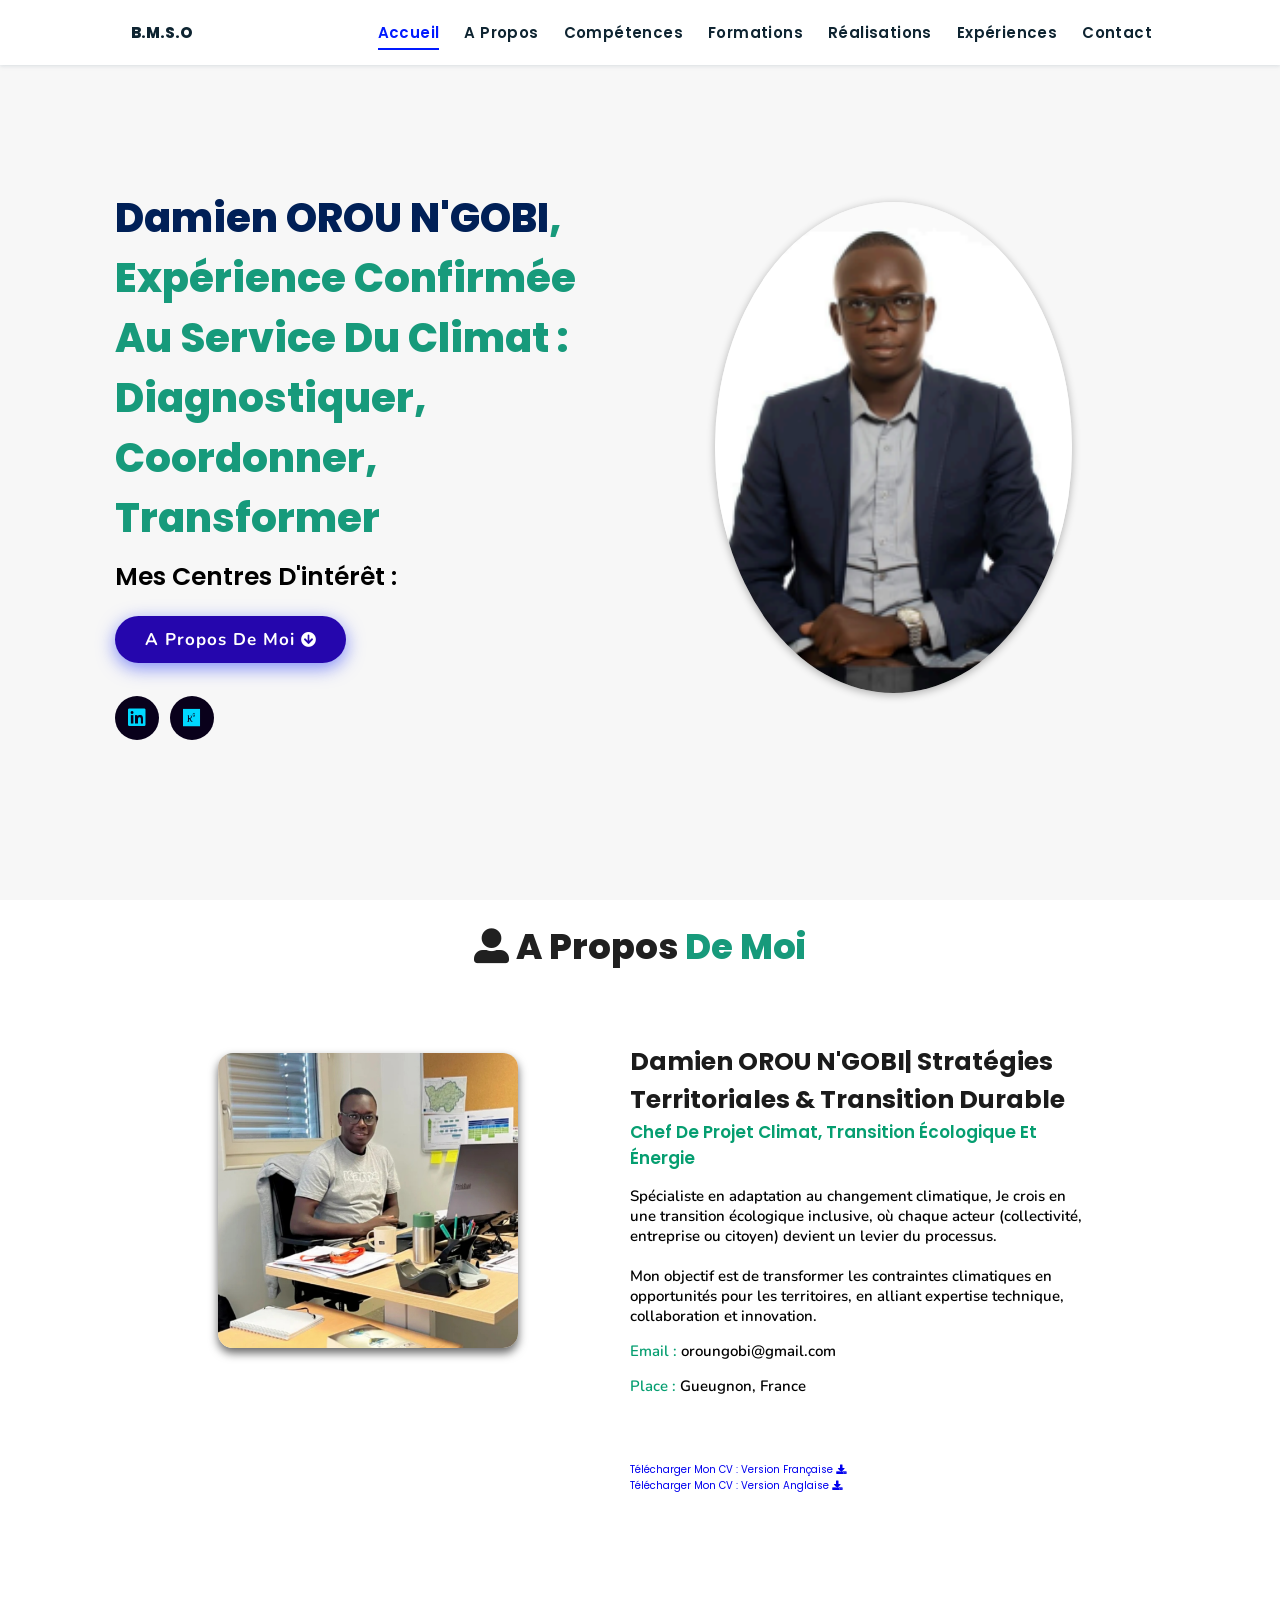
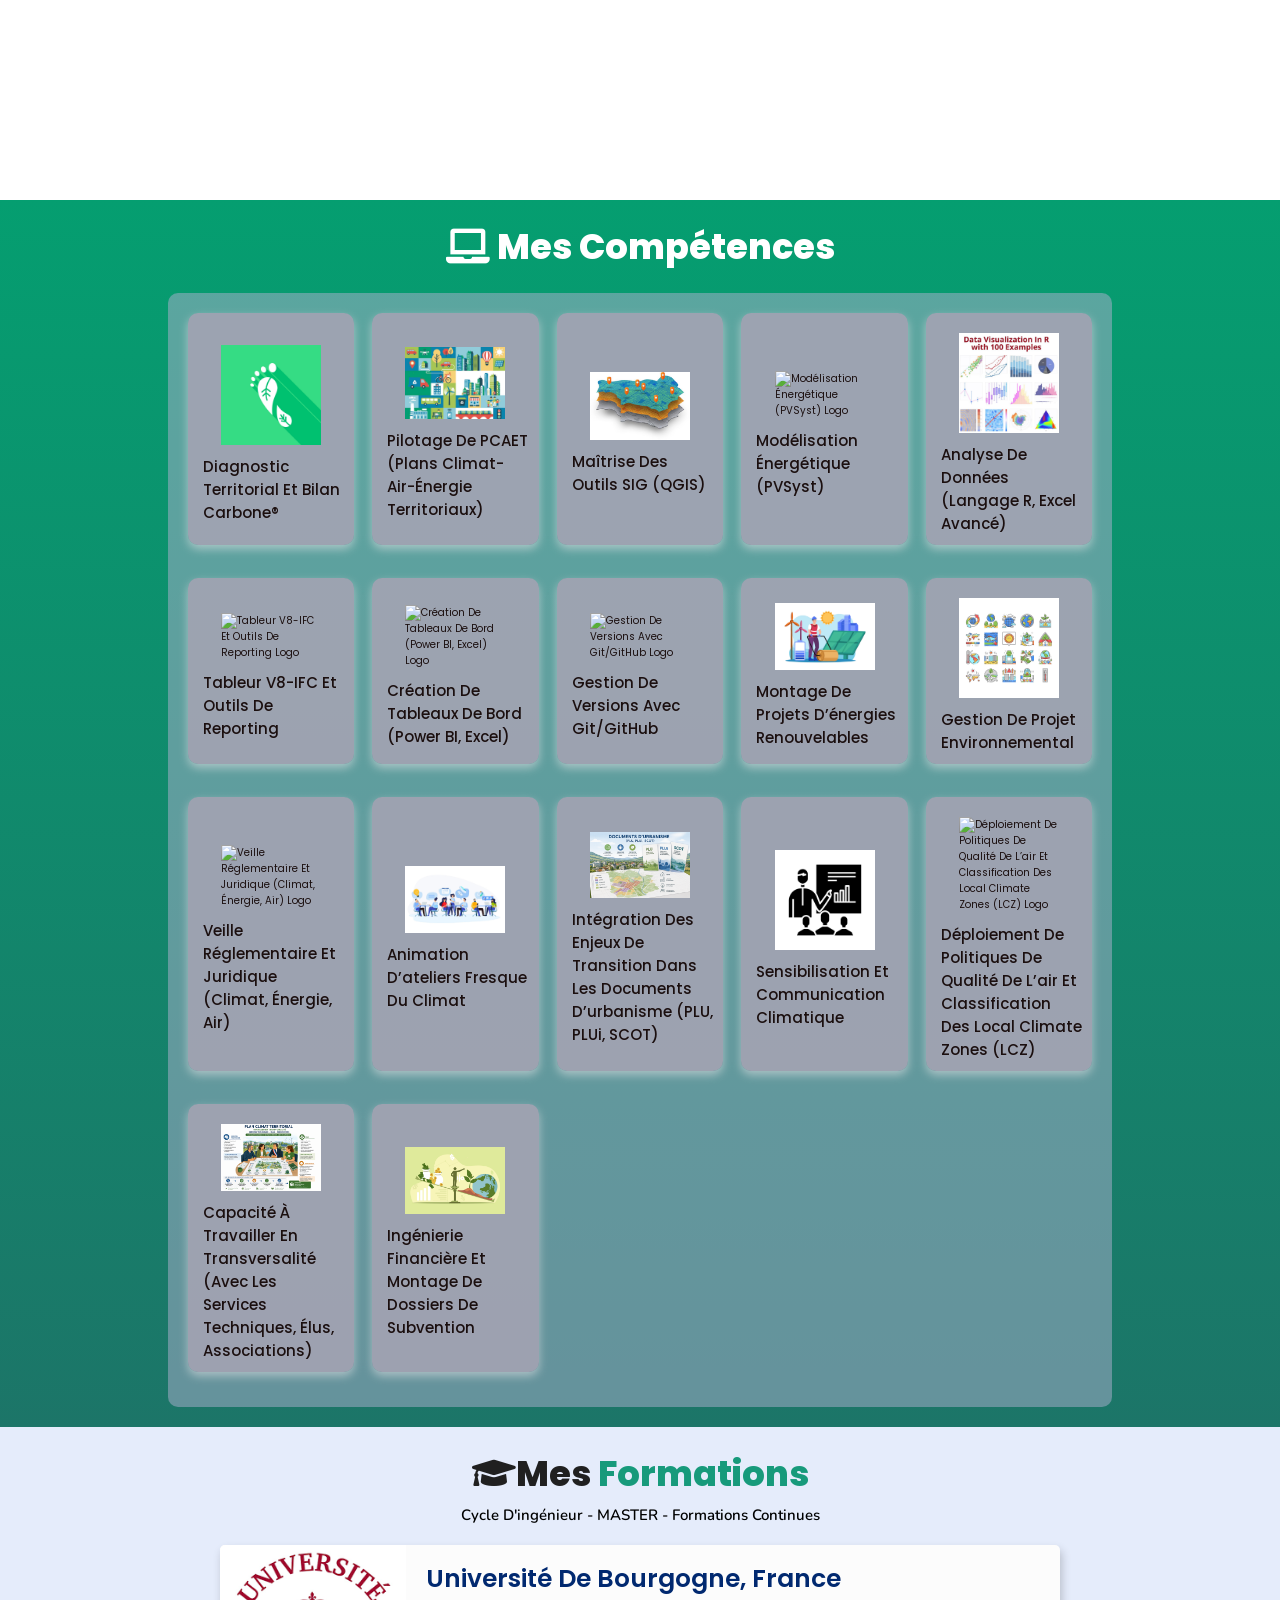
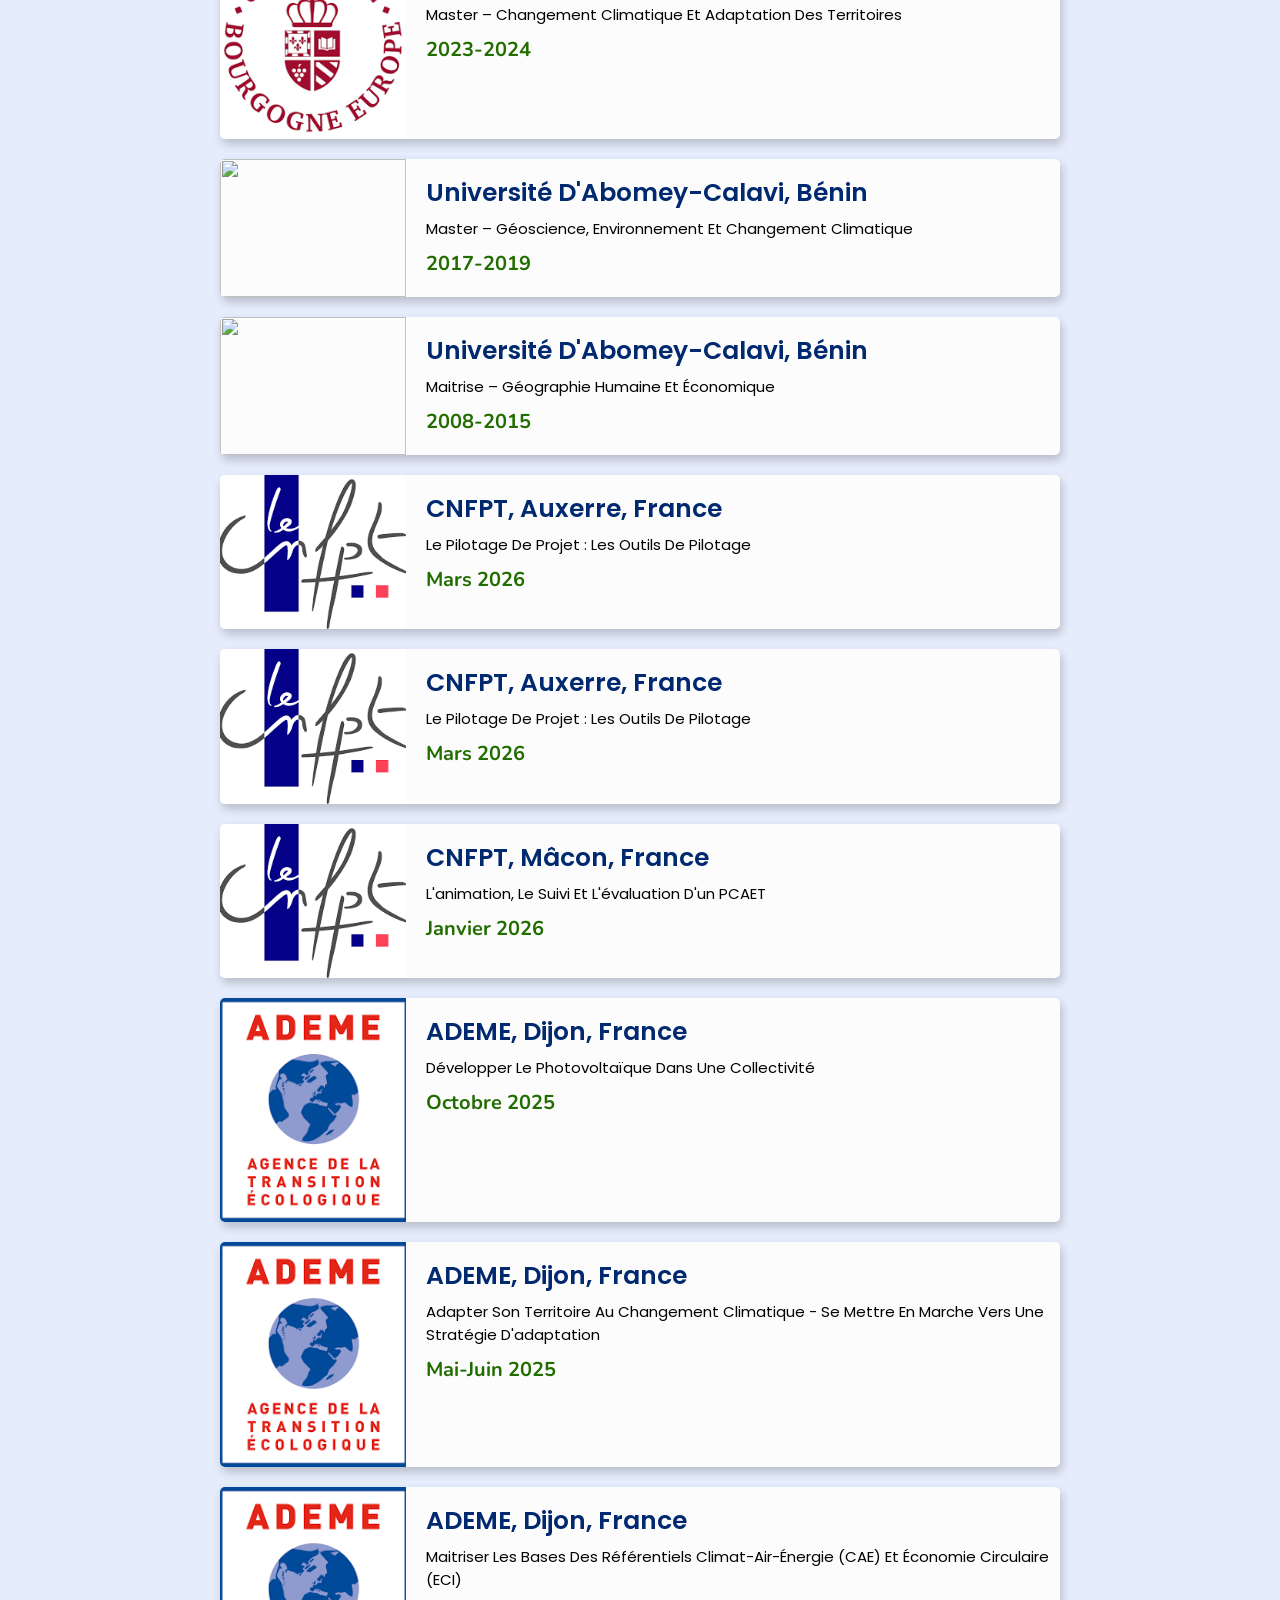
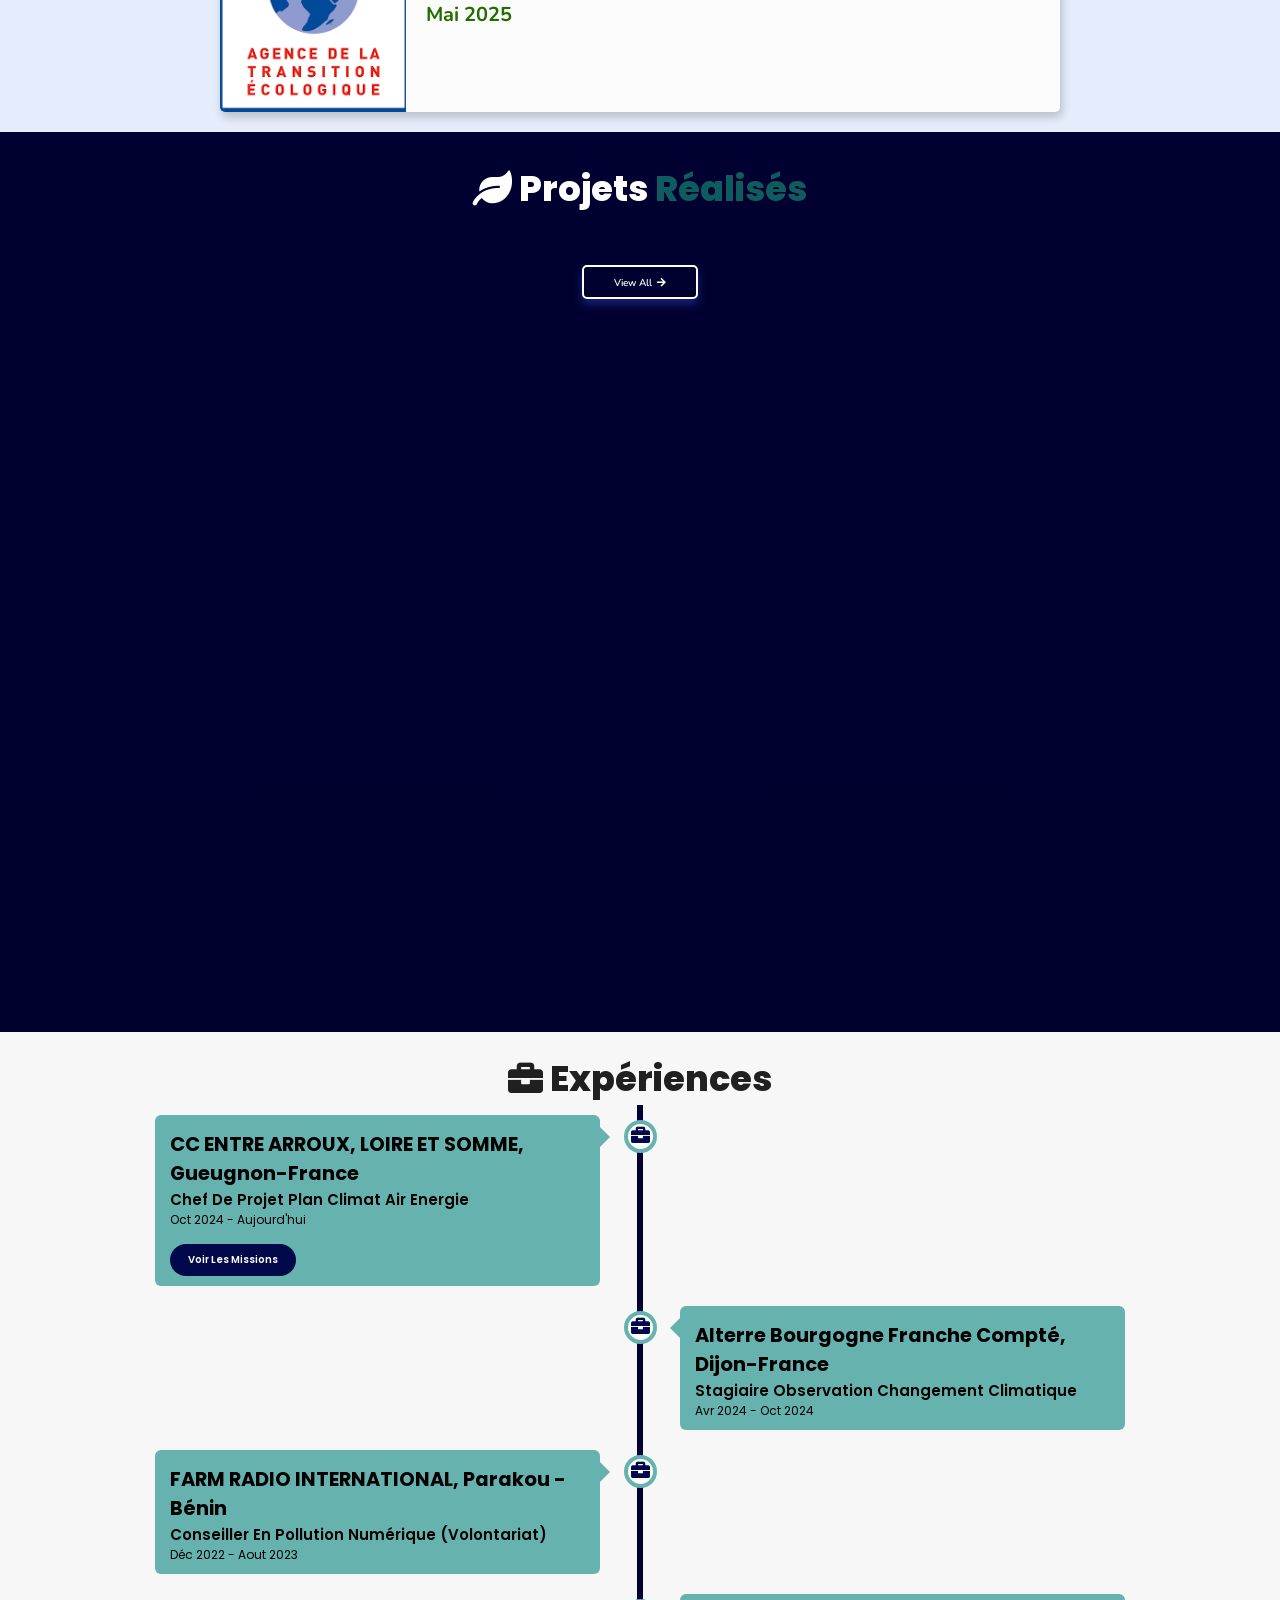
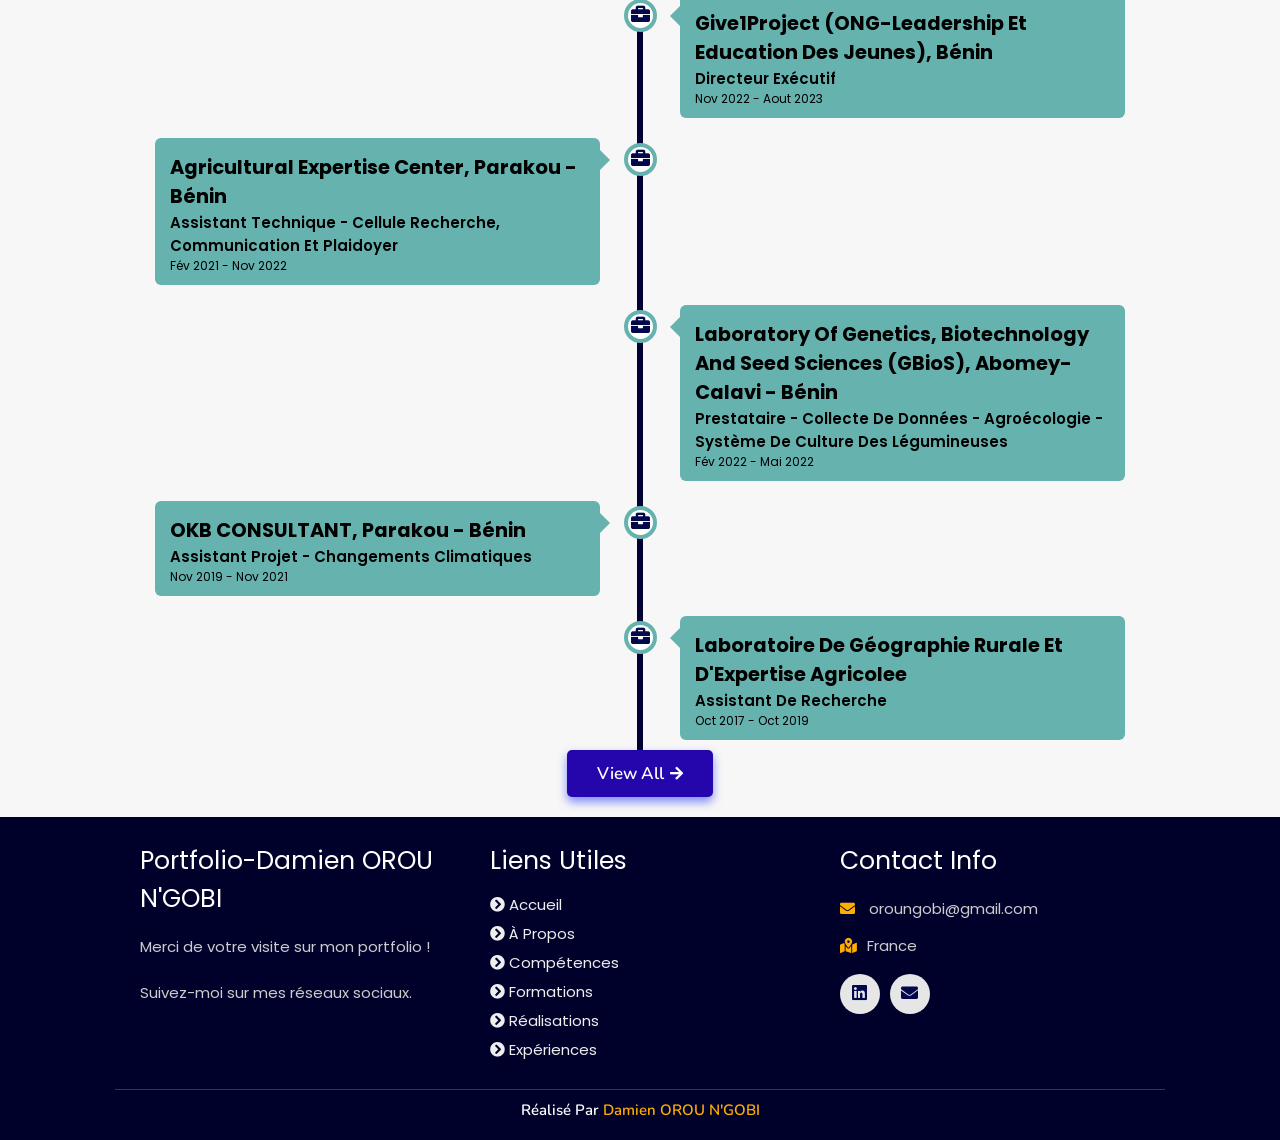
==== commit b140856c: "update" ====
--- a/index.html
+++ b/index.html
@@ -12,7 +12,7 @@
     <link rel="stylesheet" href="https://cdnjs.cloudflare.com/ajax/libs/font-awesome/5.15.3/css/all.min.css" integrity="sha512-iBBXm8fW90+nuLcSKlbmrPcLa0OT92xO1BIsZ+ywDWZCvqsWgccV3gFoRBv0z+8dLJgyAHIhR35VZc2oM/gI1w==" crossorigin="anonymous" referrerpolicy="no-referrer" />
     <!-- Favicon -->
     <link id='Climate Expert' rel="shortcut icon" href="./assets/images/Feuille.jpg" type="image/x-png">
-    <title>Portfolio | Damein OROU N'GOBI</title>
+    <title>Portfolio | Bio OROU N'GOBI</title>
 </head>
 <body oncontextmenu="return false">
 
@@ -96,7 +96,7 @@
         </div>
         <br>
         <div class="resumebtn">
-            <a href="assets/CV_Bio_OROU-N_GOBI_1.pdf" target="_blank" class="btn-download">
+            <a href="assets/CV_Bio_OROU-N_GOBI-B2.pdf" target="_blank" class="btn-download">
               <span>Télécharger mon CV : Version française</span>
                 <i class="fas fa-download"></i>
             </a>
@@ -203,9 +203,9 @@
 <!-- education section starts -->
 <section class="education" id="education">
 
-  <h1 class="heading"><i class="fas fa-graduation-cap"></i>Mes <span> Formations</span></h1>
-
-    <p class="qoute">Cycle d'ingénieur & MASTER</p>
+  <h1 class="heading"><i class="fas fa-graduation-cap"></i>Mes <span> Formations </span></h1>
+
+    <p class="qoute">Cycle d'ingénieur - MASTER - Formations continues</p>
 
     <div class="box-container">
 
@@ -242,6 +242,74 @@
       <h4>2008-2015</h4>
       </div>
     </div>
+
+     <div class="box">
+      <div class="image">
+      <img draggable="false" src="./assets/images/educat/cnfpt.png" alt="">
+      </div>
+      <div class="content">
+      <h3>CNFPT, Auxerre, France</h3>
+      <p>Le pilotage de projet : les outils de pilotage</p>
+      <h4>Mars 2026</h4>
+      </div>
+    </div>
+    
+      <div class="box">
+      <div class="image">
+      <img draggable="false" src="./assets/images/educat/cnfpt.png" alt="">
+      </div>
+      <div class="content">
+      <h3>CNFPT, Auxerre, France</h3>
+      <p>Le pilotage de projet : les outils de pilotage</p>
+      <h4>Mars 2026</h4>
+      </div>
+    </div>
+
+      <div class="box">
+      <div class="image">
+      <img draggable="false" src="./assets/images/educat/cnfpt.png" alt="">
+      </div>
+      <div class="content">
+      <h3>CNFPT, Mâcon, France</h3>
+      <p>L'animation, le suivi et l'évaluation d'un PCAET</p>
+      <h4>Janvier 2026</h4>
+      </div>
+    </div>
+
+    <div class="box">
+      <div class="image">
+      <img draggable="false" src="./assets/images/educat/ademe.png" alt="">
+      </div>
+      <div class="content">
+      <h3>ADEME, Dijon, France</h3>
+      <p>Développer le photovoltaïque dans une collectivité</p>
+      <h4>Octobre 2025</h4>
+      </div>
+    </div>
+
+    <div class="box">
+      <div class="image">
+      <img draggable="false" src="./assets/images/educat/ademe.png" alt="">
+      </div>
+      <div class="content">
+      <h3>ADEME, Dijon, France</h3>
+      <p>Adapter son territoire au changement climatique - Se mettre en marche vers une stratégie d'adaptation</p>
+      <h4>Mai-Juin 2025</h4>
+      </div>
+    </div>
+
+    <div class="box">
+      <div class="image">
+      <img draggable="false" src="./assets/images/educat/ademe.png" alt="">
+      </div>
+      <div class="content">
+      <h3>ADEME, Dijon, France</h3>
+      <p>Maitriser les bases des Référentiels Climat-Air-Énergie (CAE) et Économie Circulaire (ECI)</p>
+      <h4>Mai 2025</h4>
+      </div>
+    </div>
+
+
 </div>
 </section>
 <!-- education section ends -->
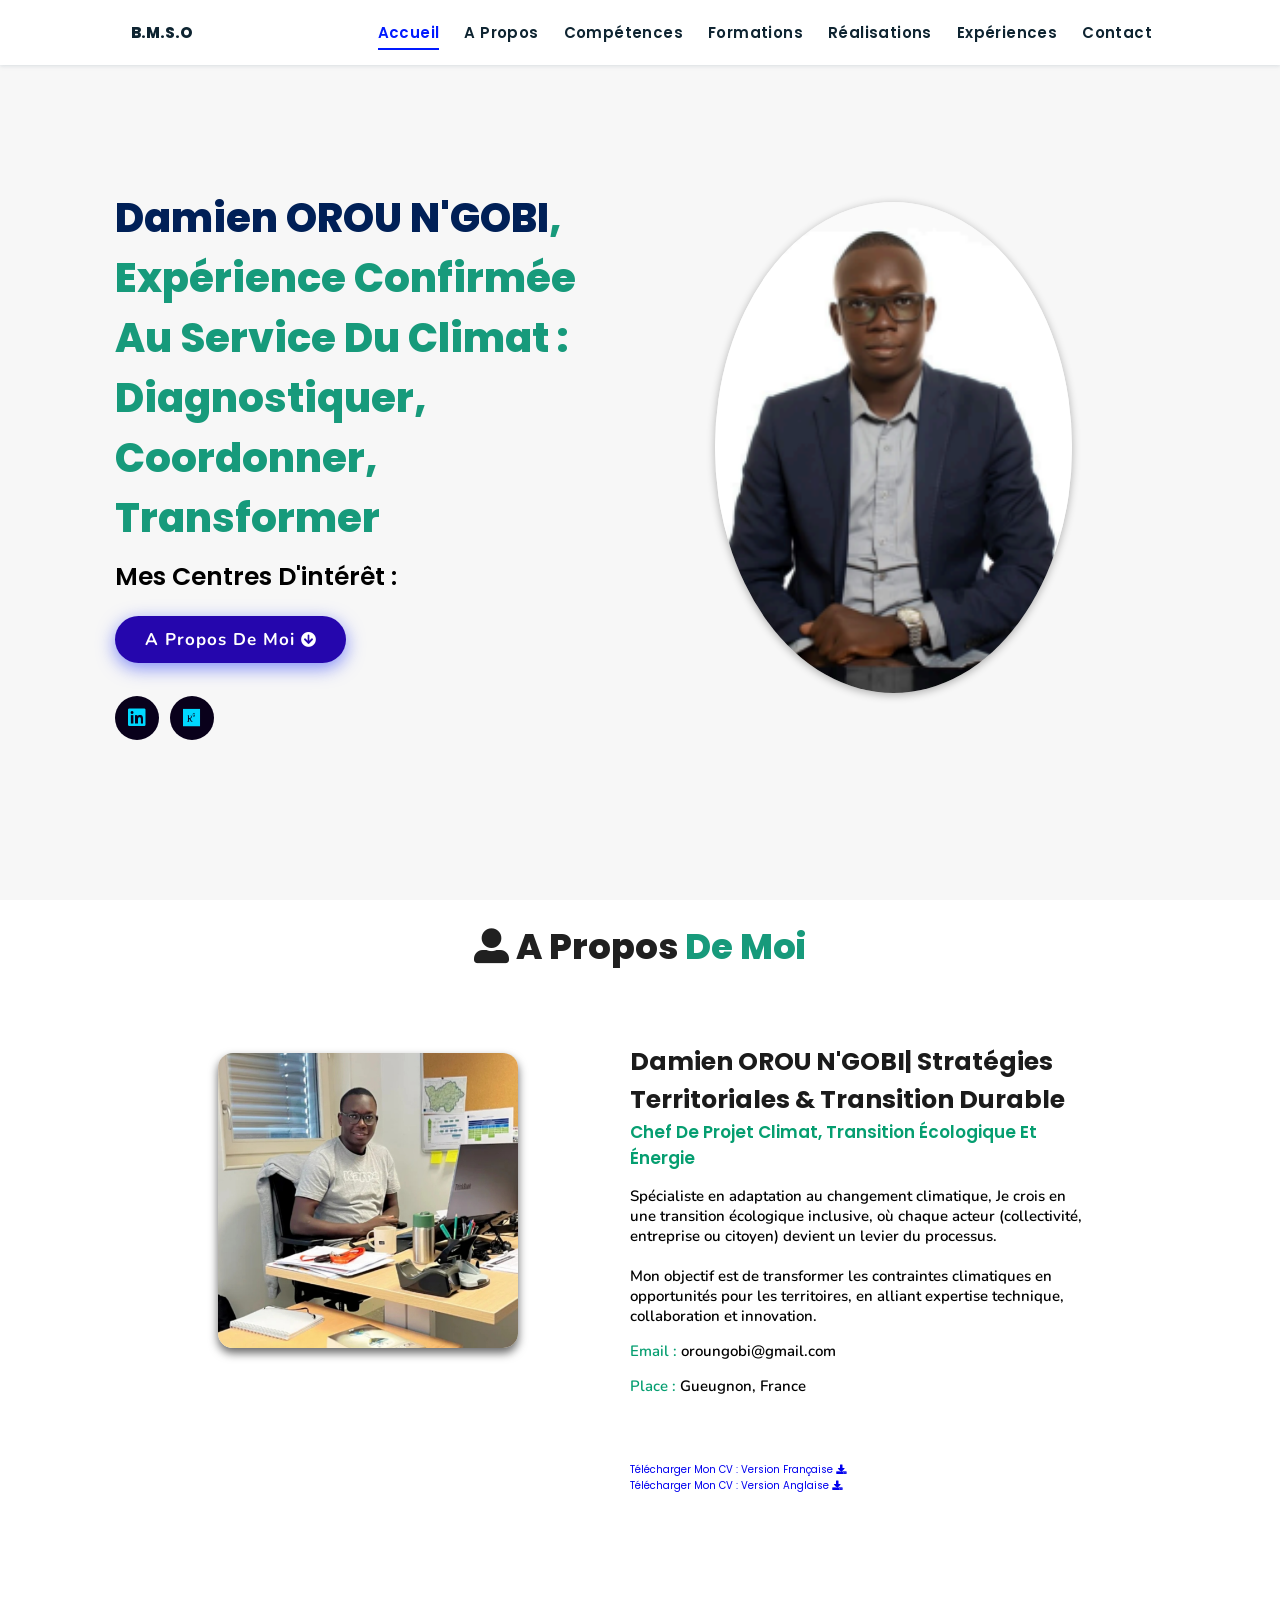
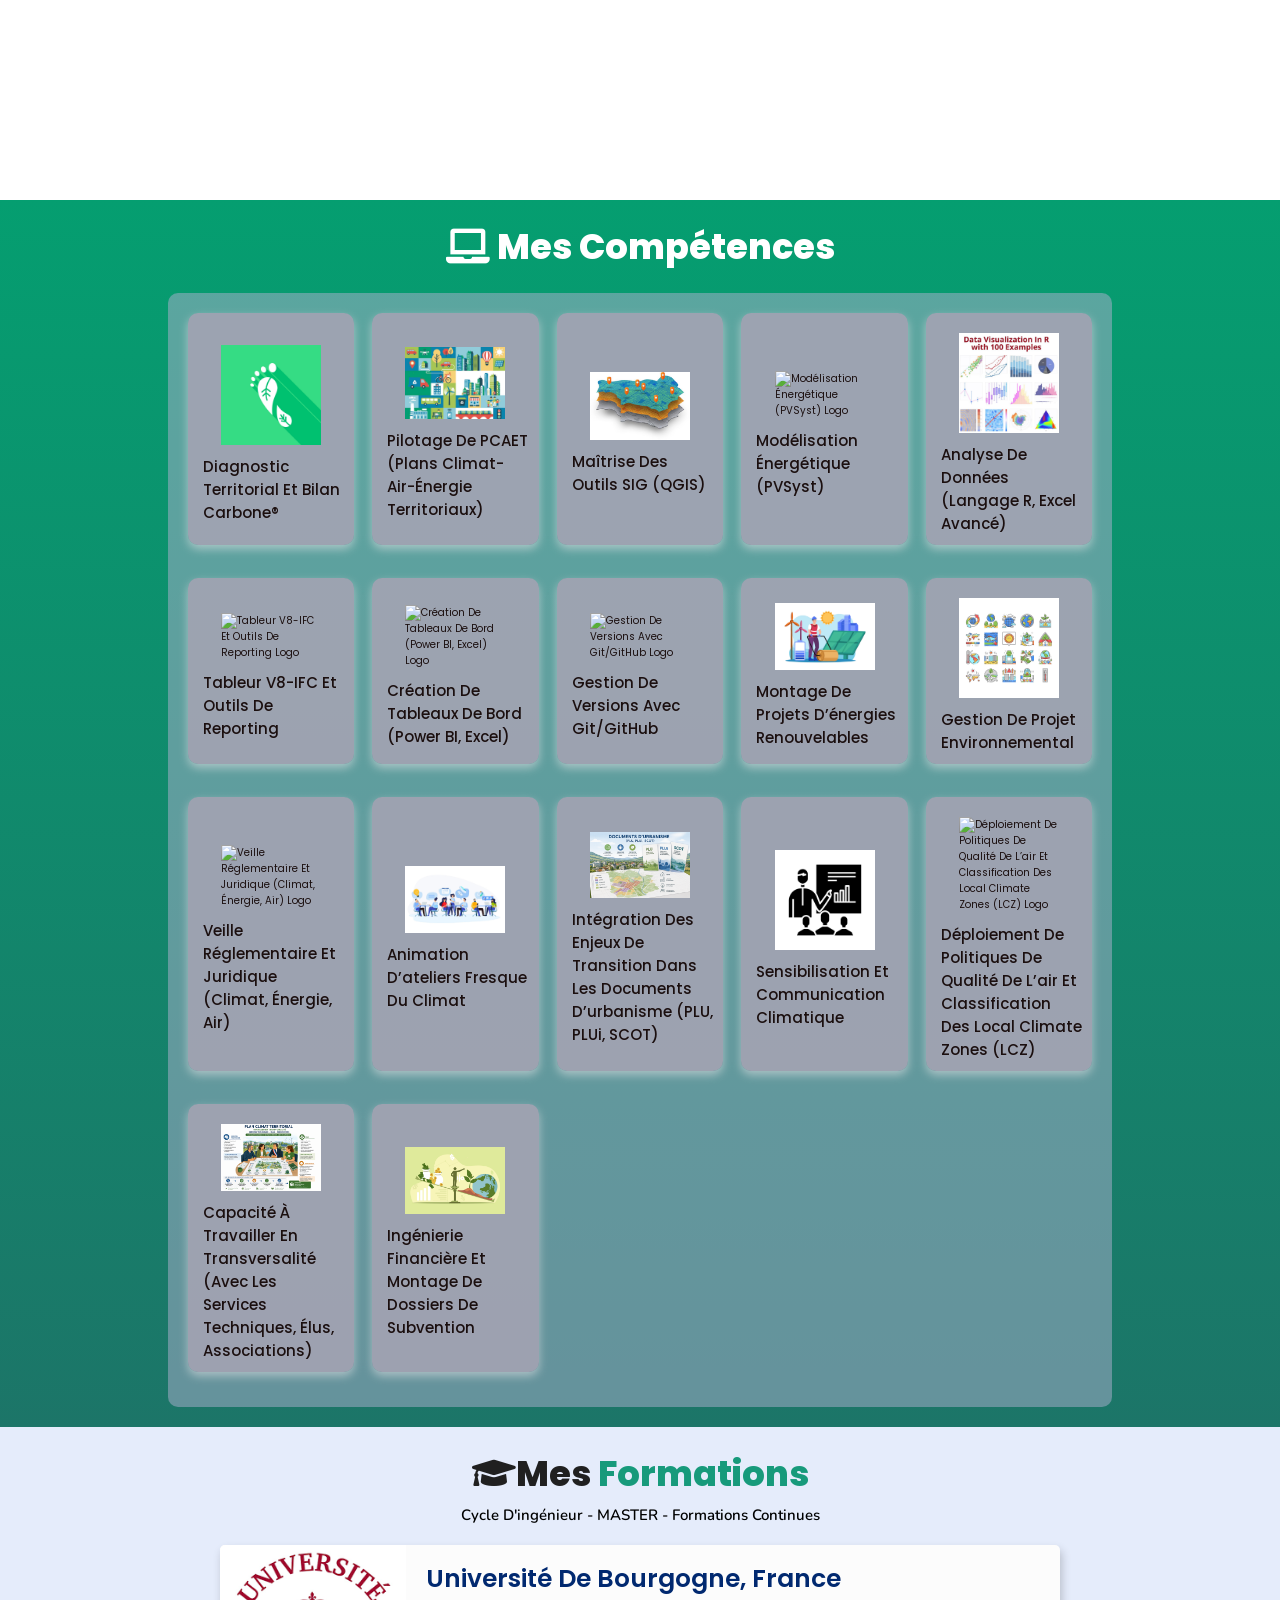
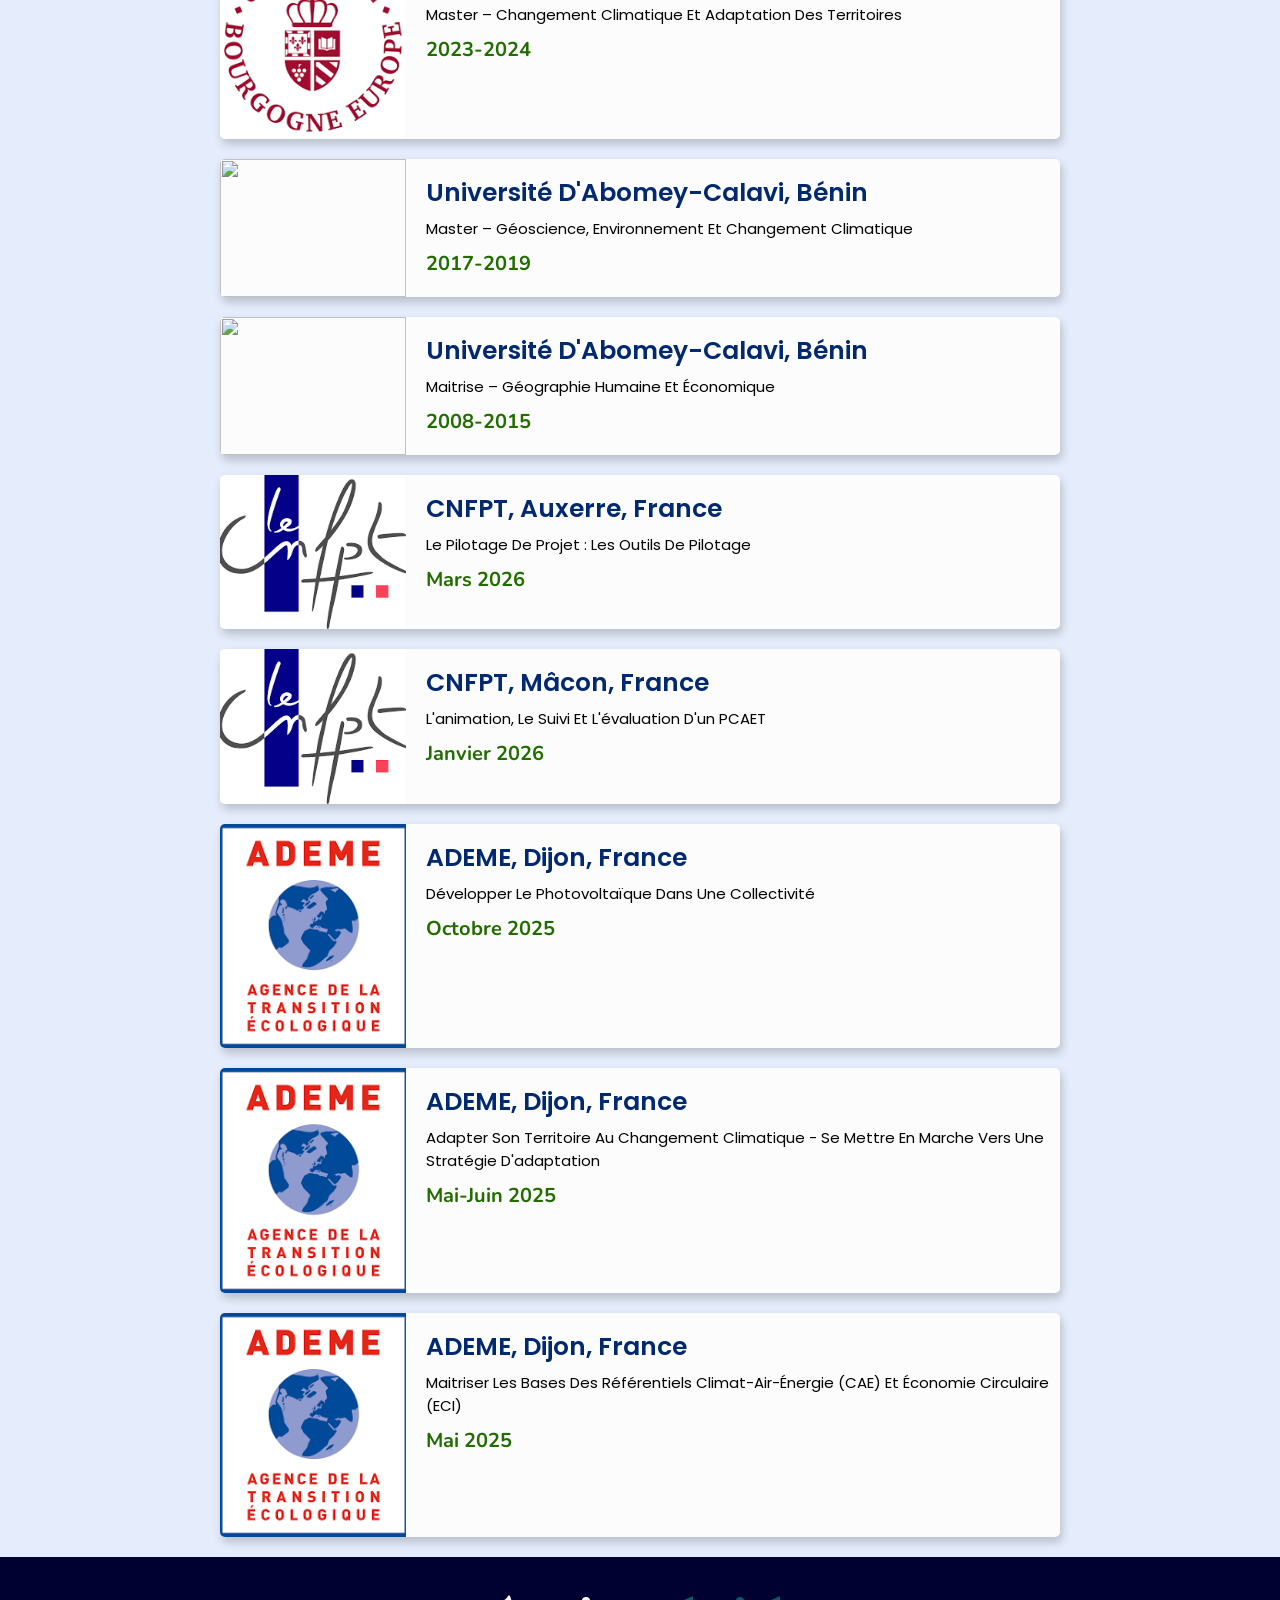
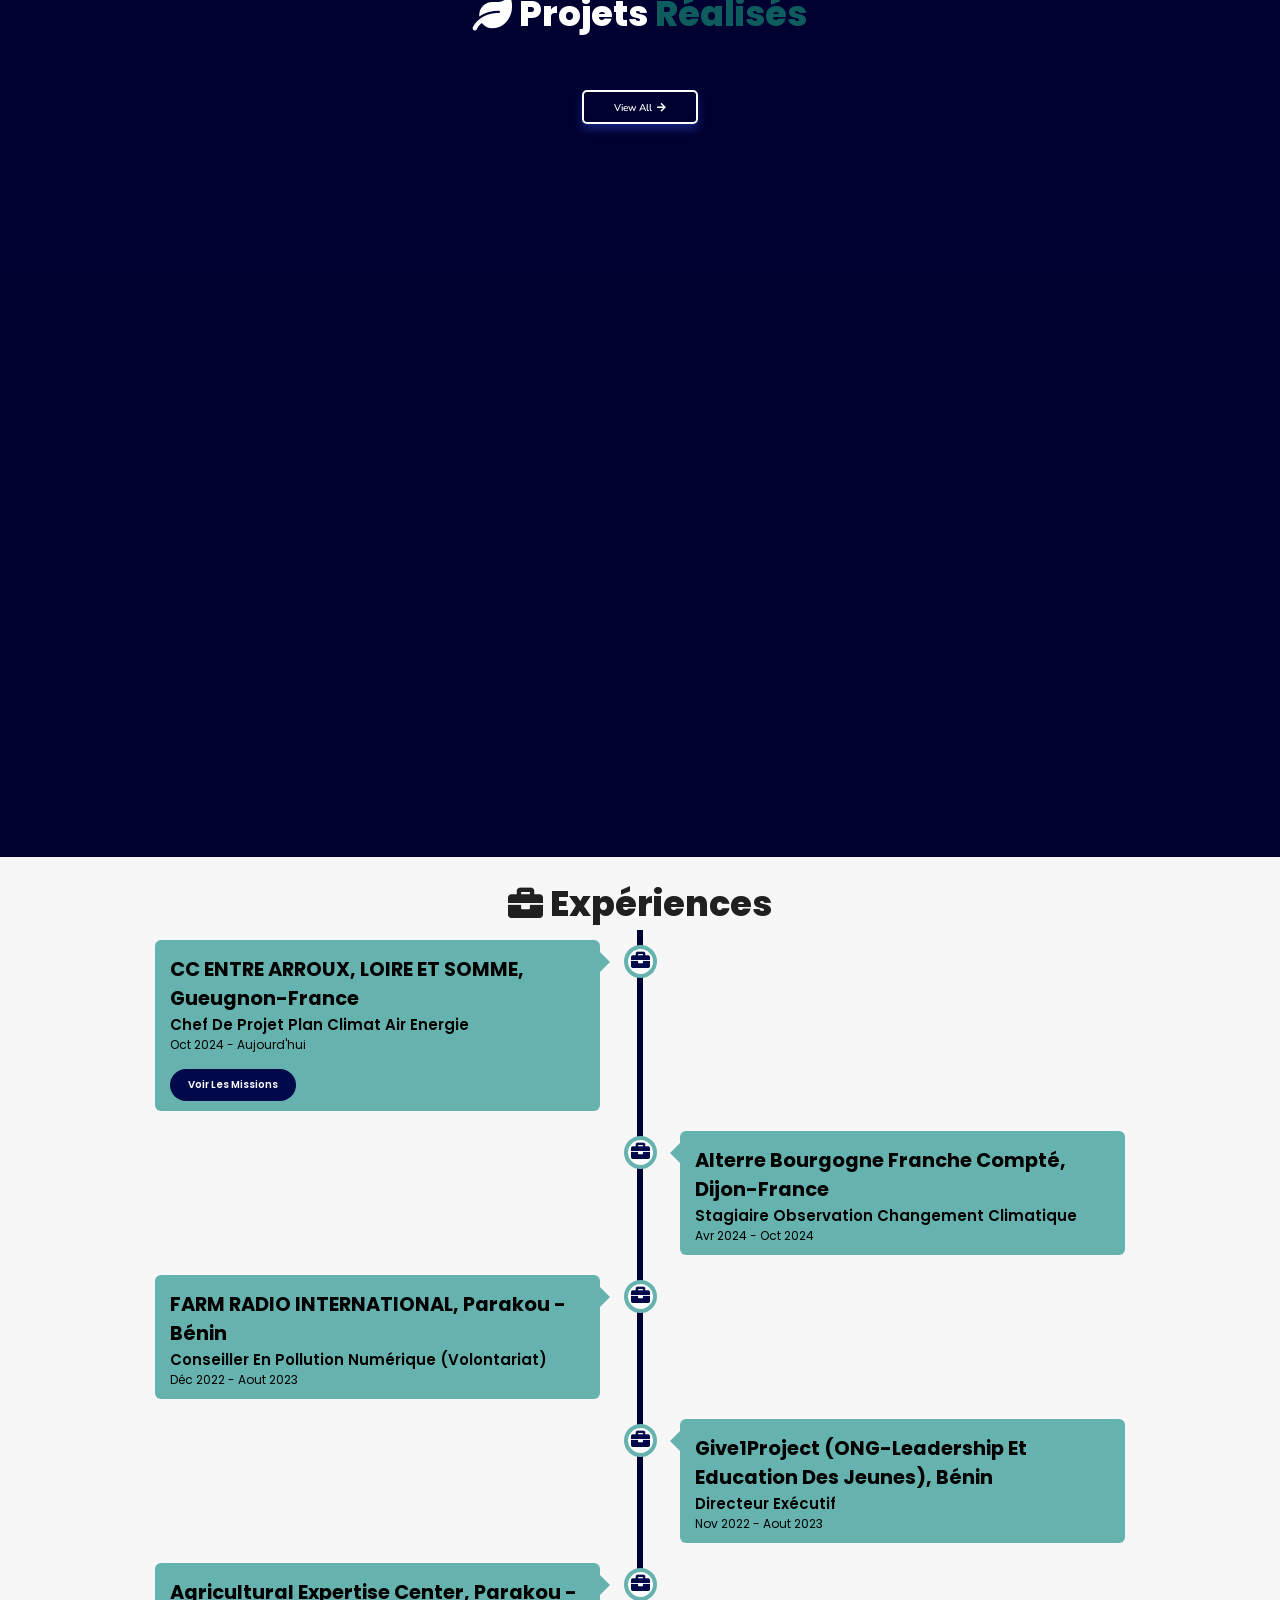
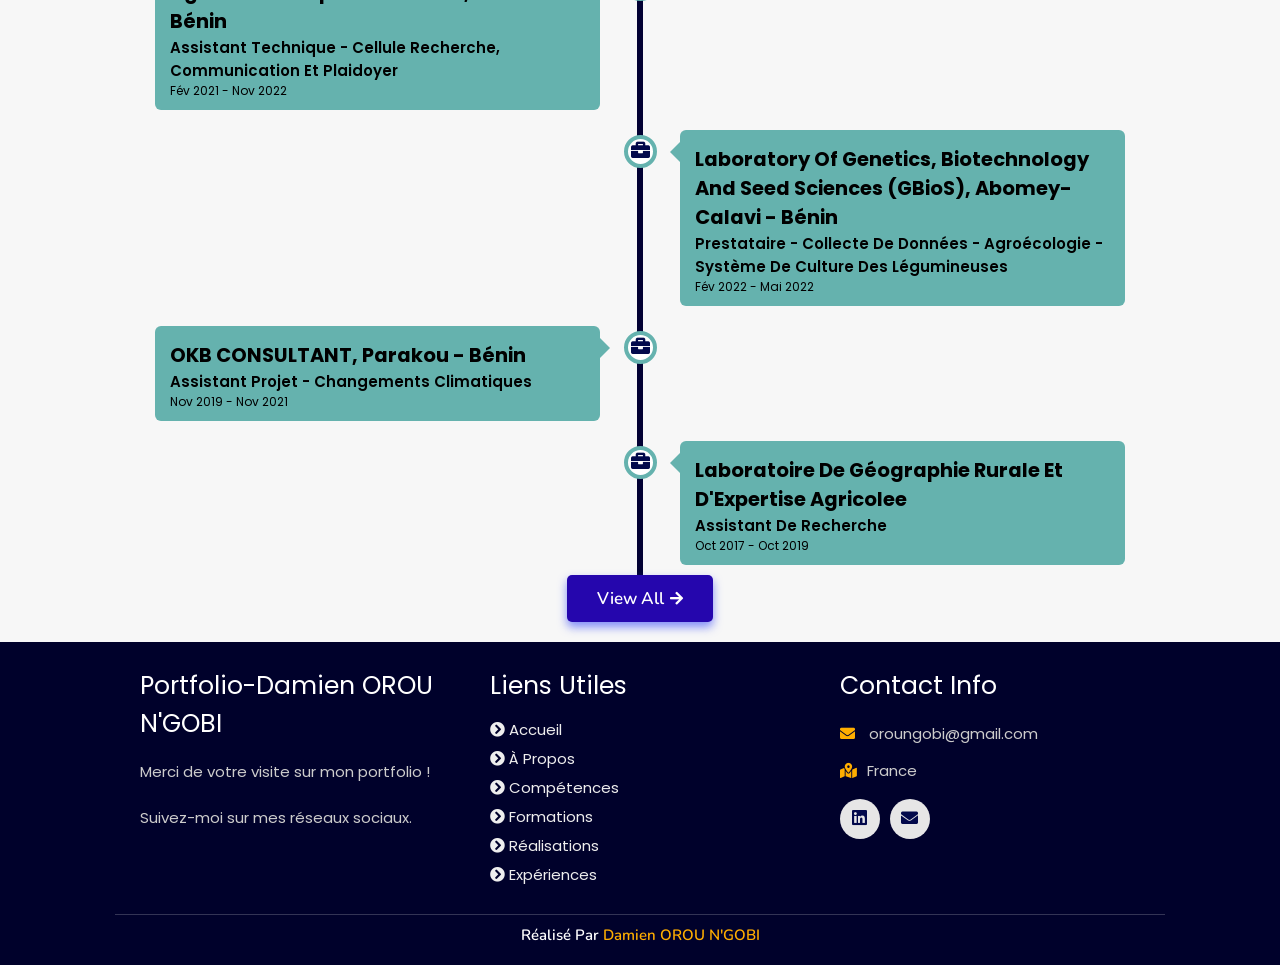
==== commit 82155fba: "update" ====
--- a/index.html
+++ b/index.html
@@ -253,17 +253,7 @@
       <h4>Mars 2026</h4>
       </div>
     </div>
-    
-      <div class="box">
-      <div class="image">
-      <img draggable="false" src="./assets/images/educat/cnfpt.png" alt="">
-      </div>
-      <div class="content">
-      <h3>CNFPT, Auxerre, France</h3>
-      <p>Le pilotage de projet : les outils de pilotage</p>
-      <h4>Mars 2026</h4>
-      </div>
-    </div>
+
 
       <div class="box">
       <div class="image">
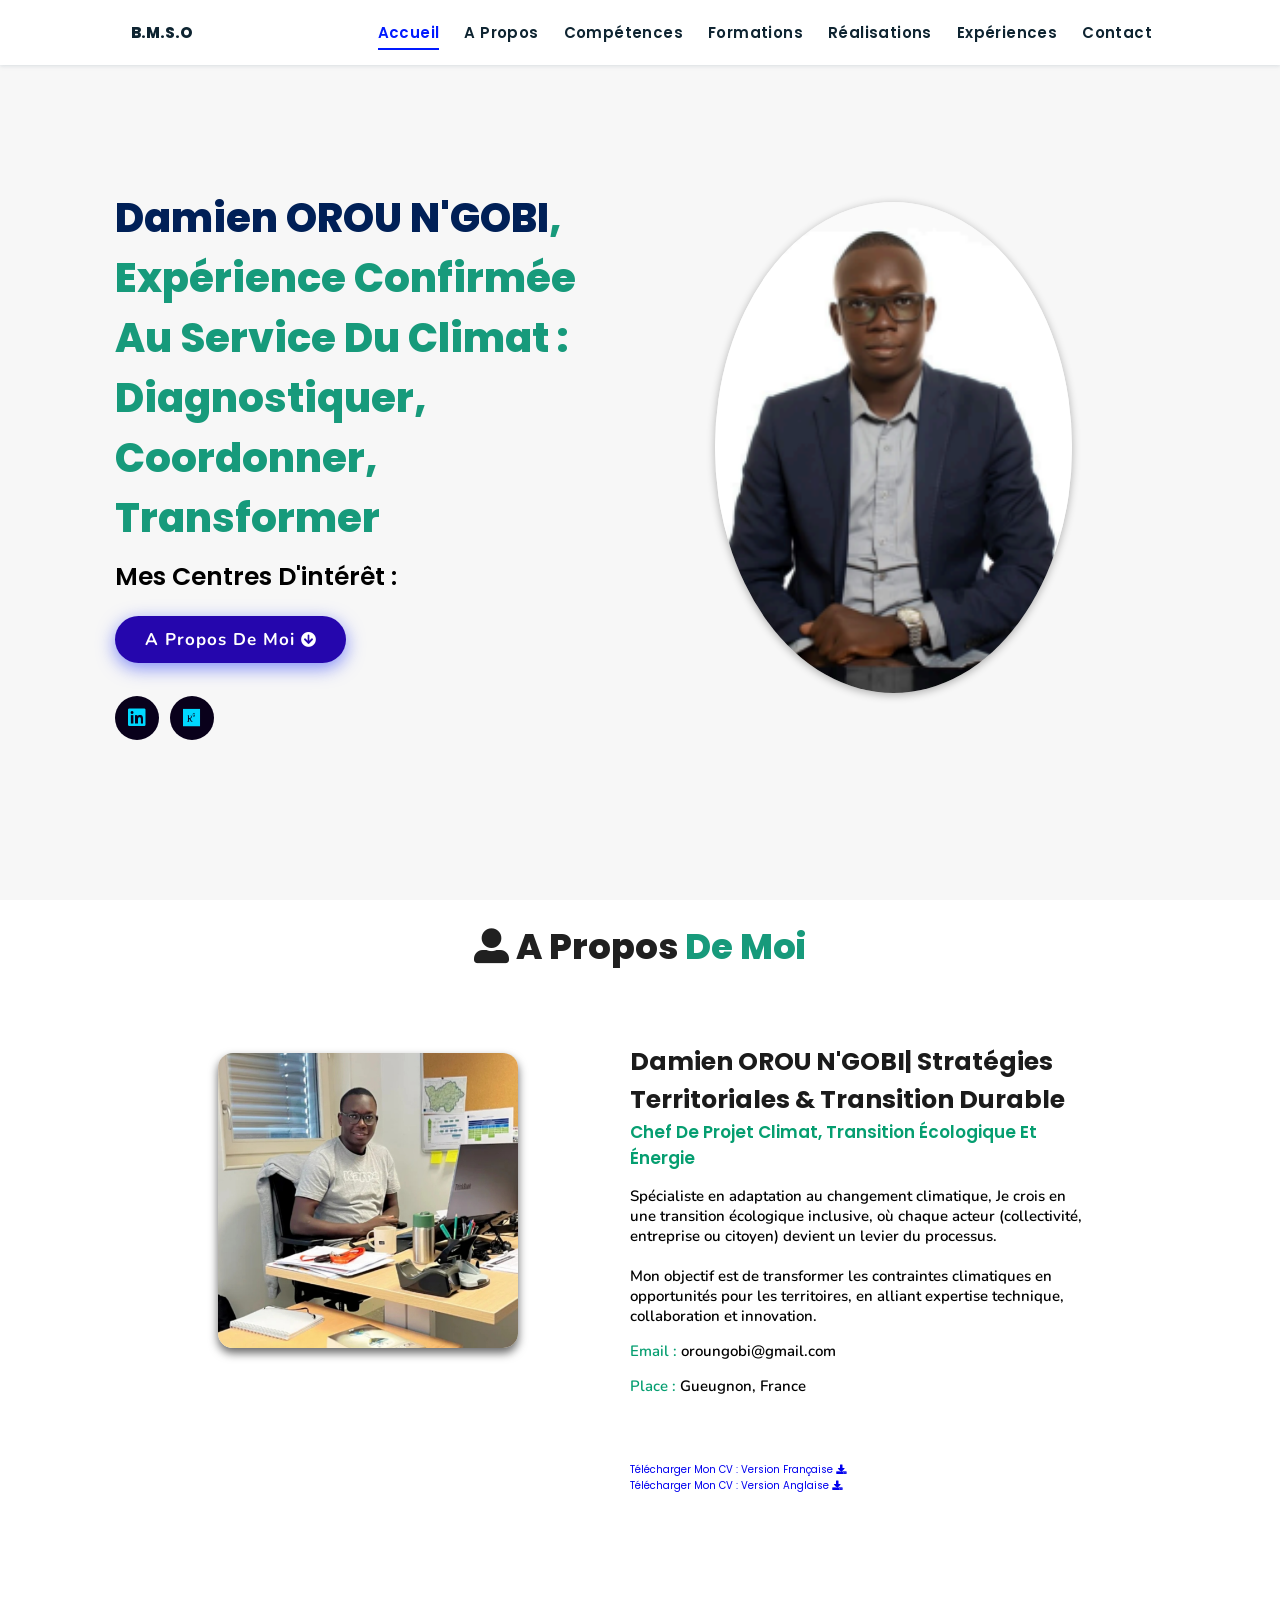
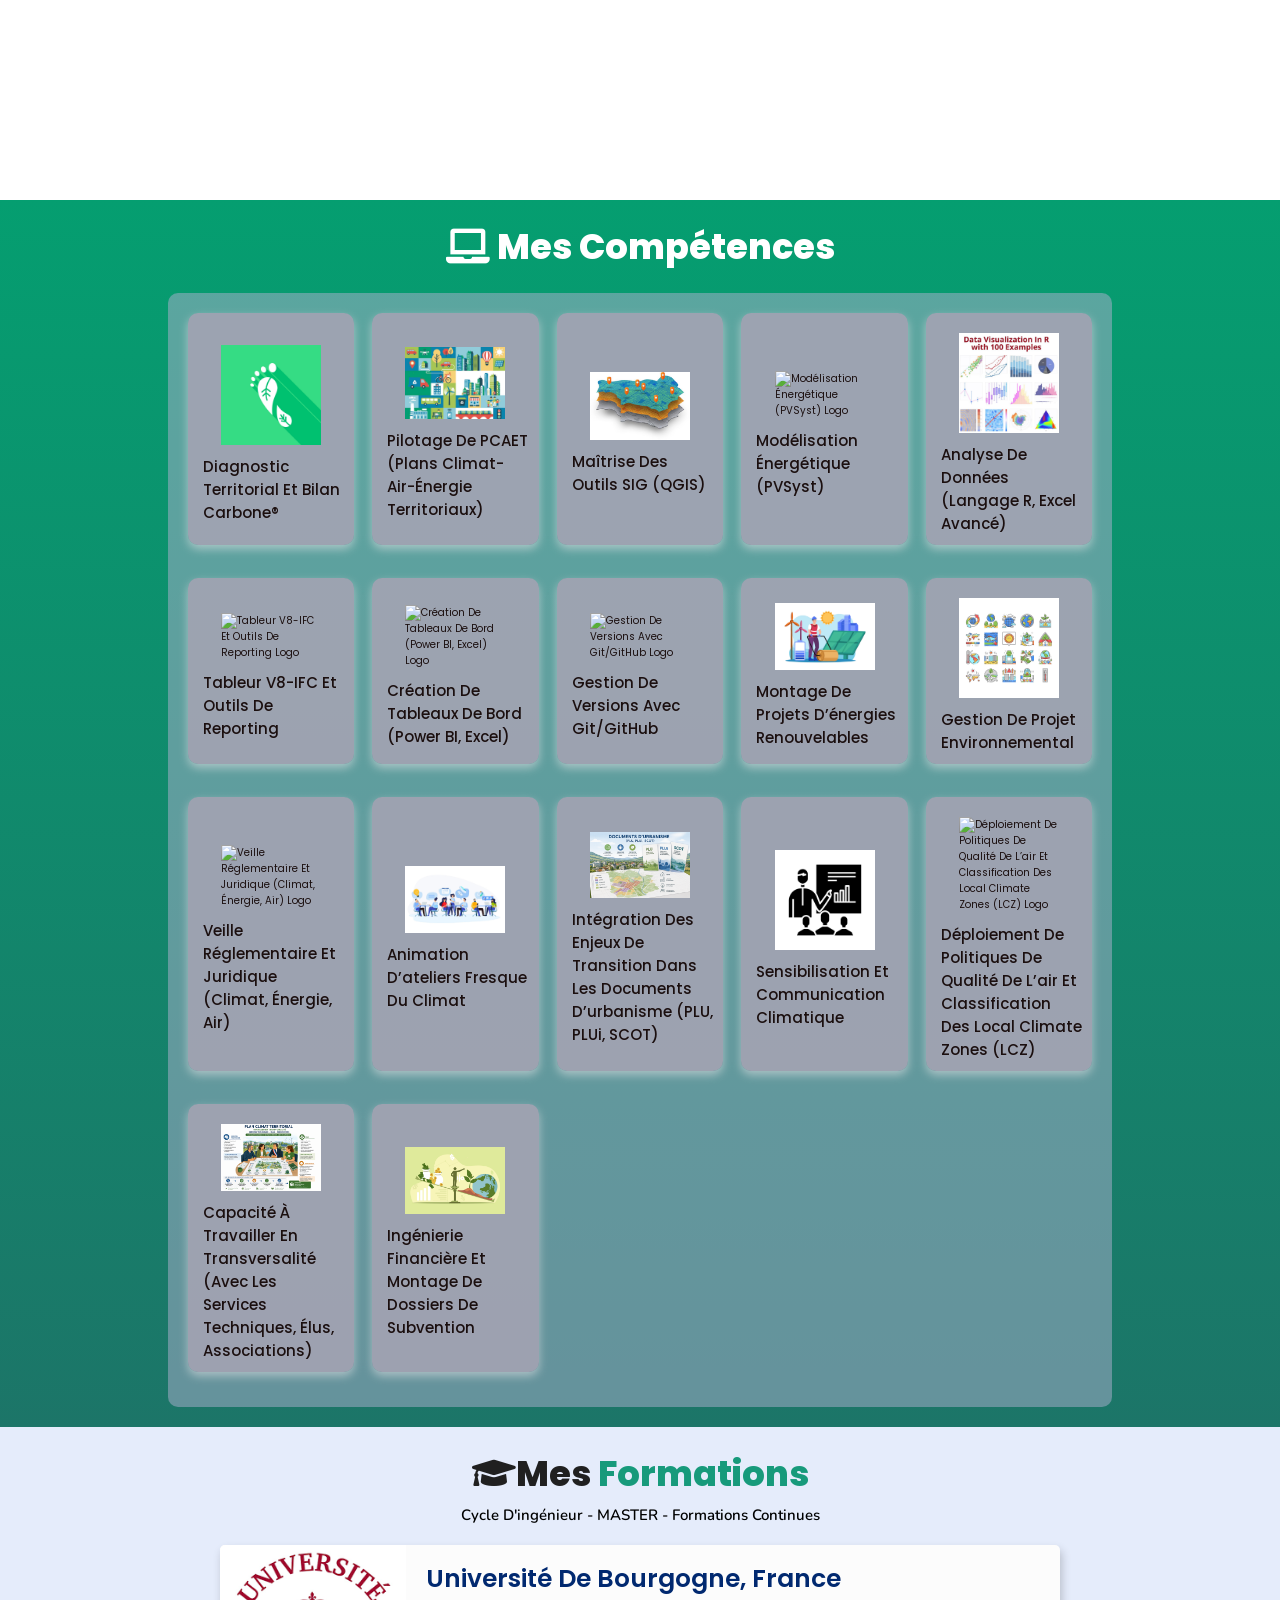
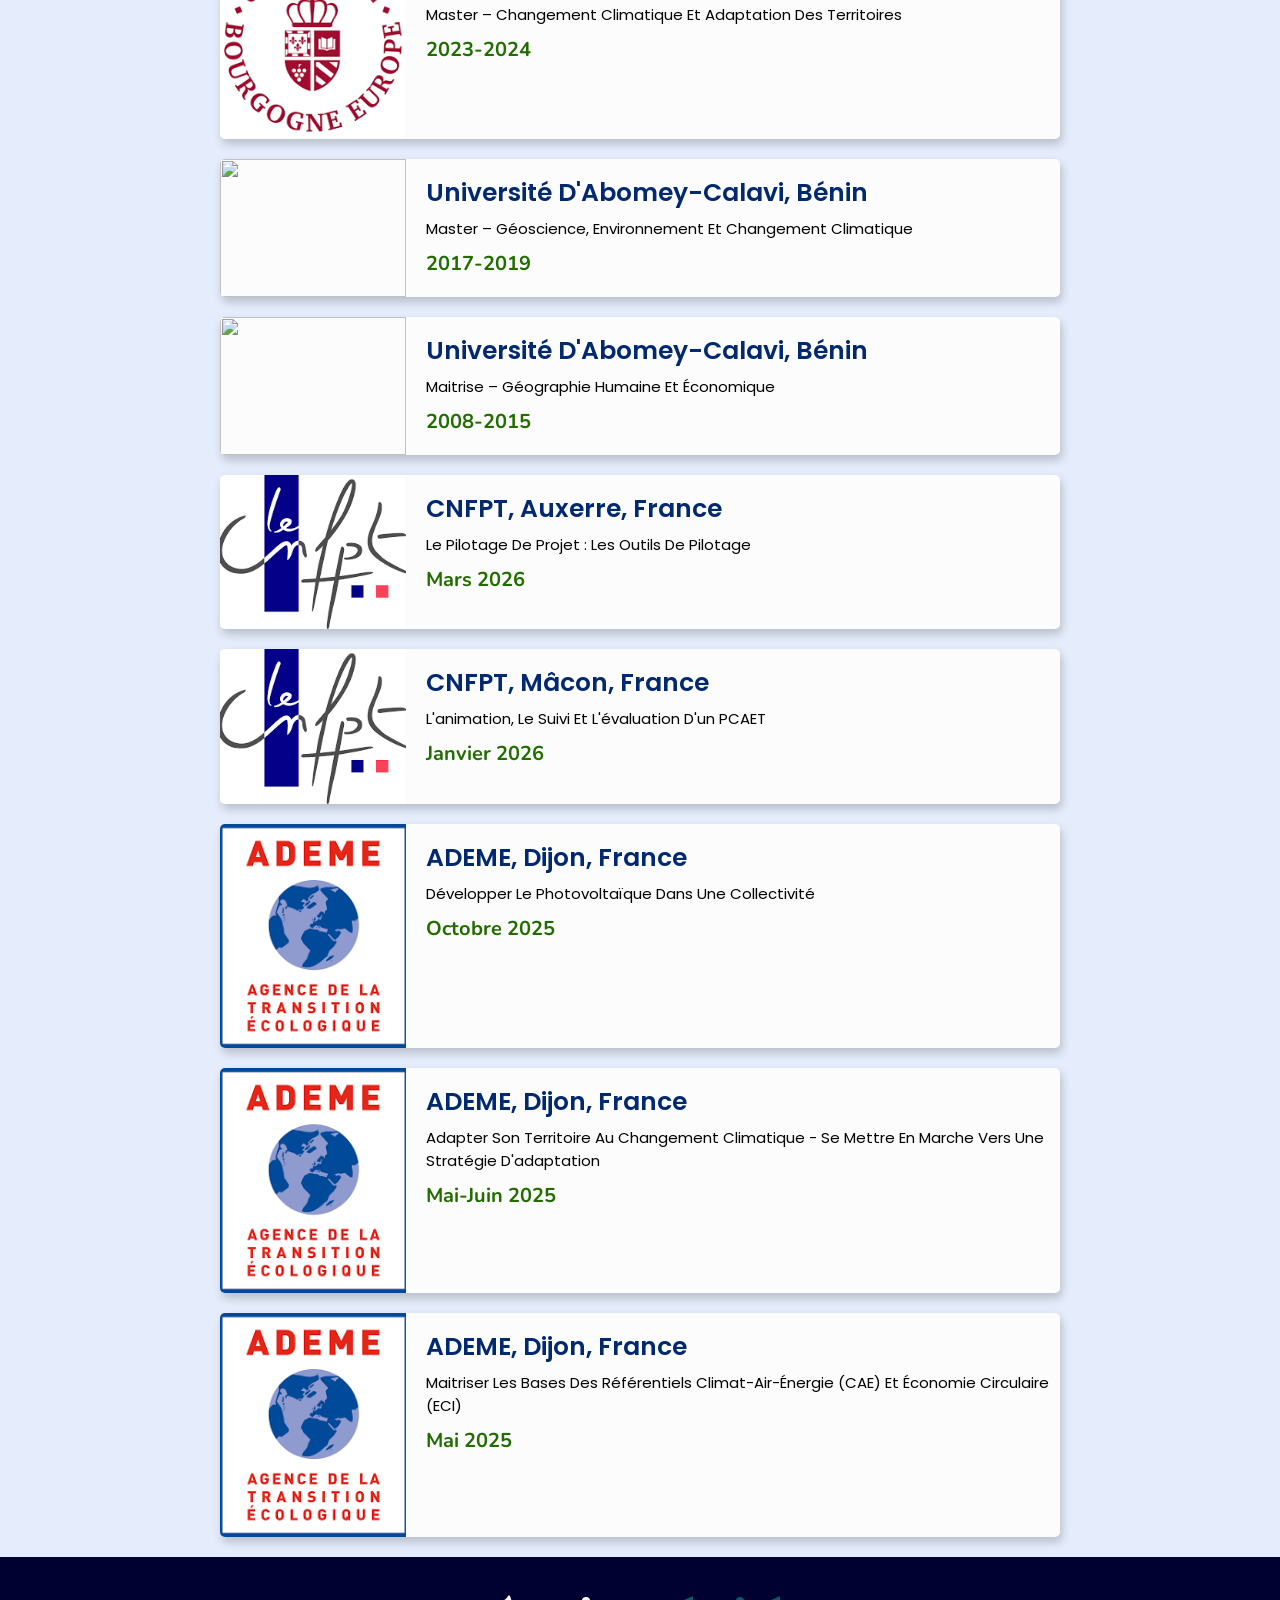
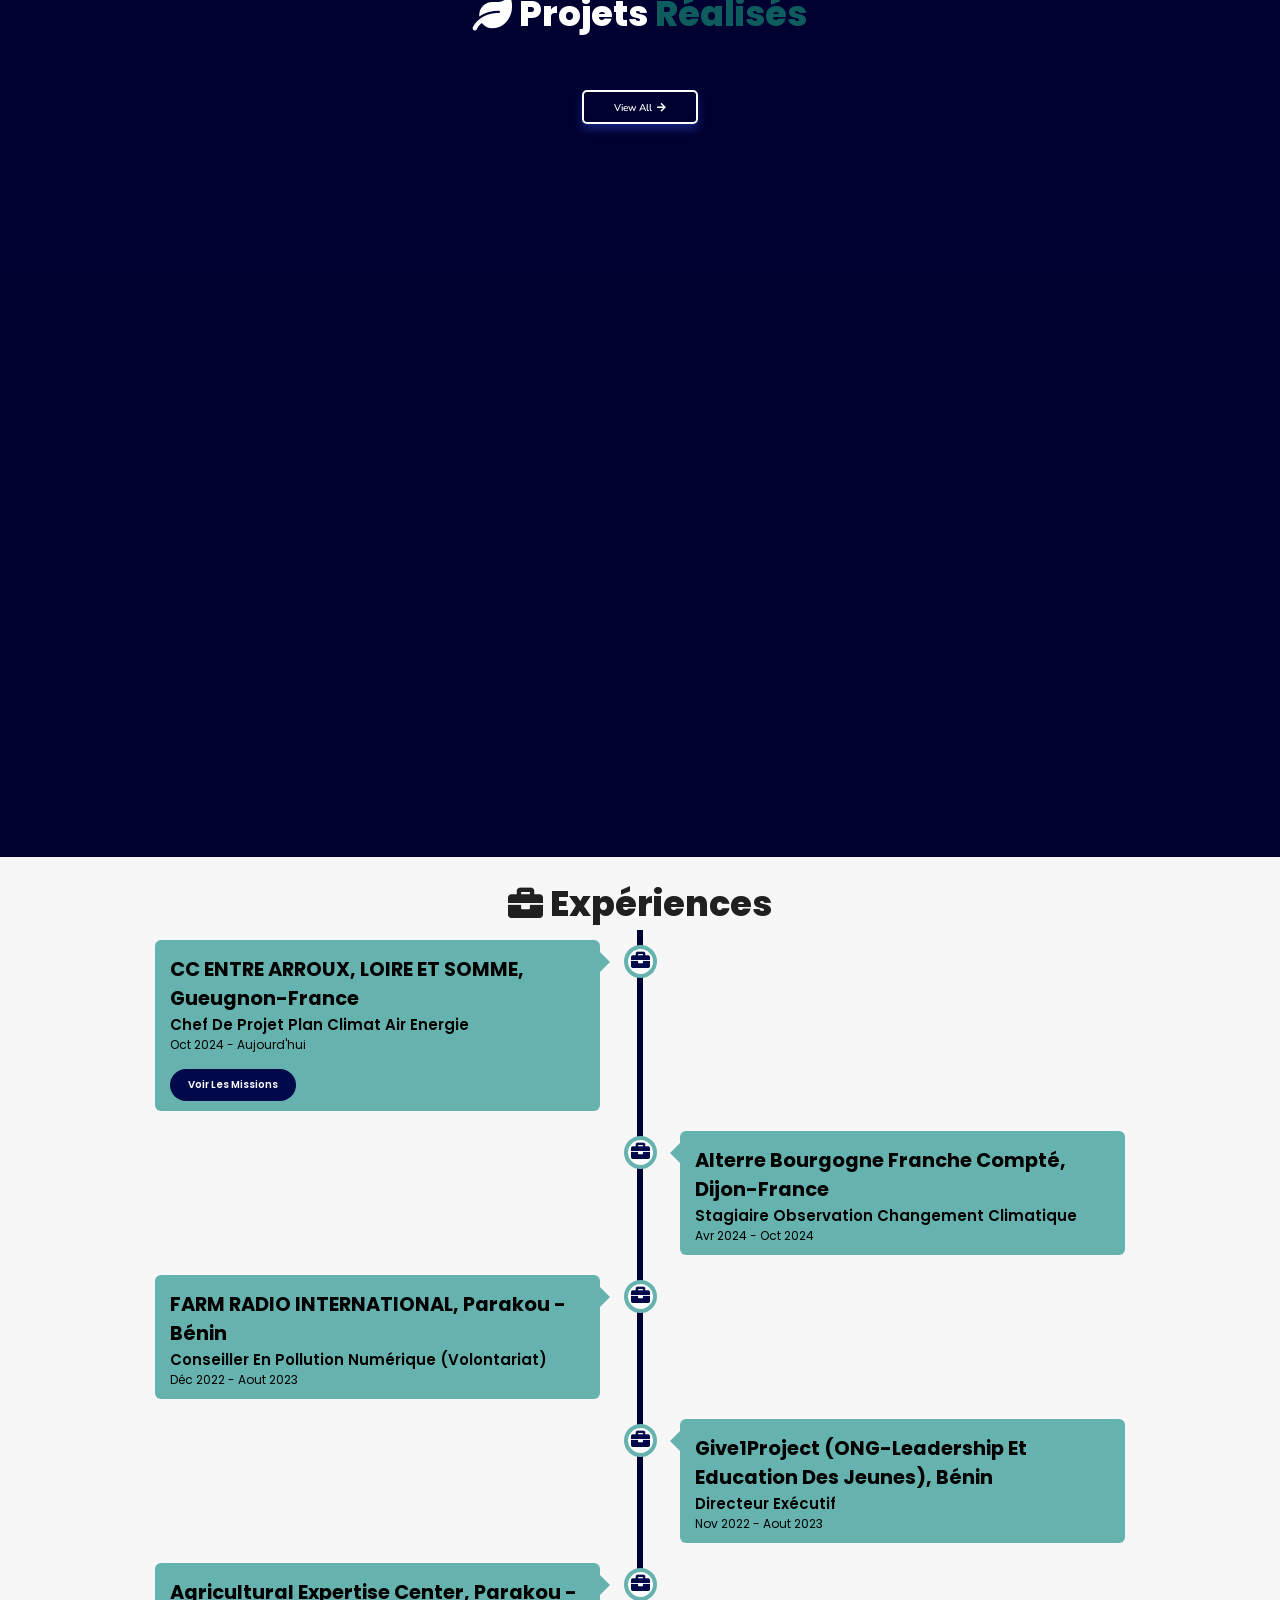
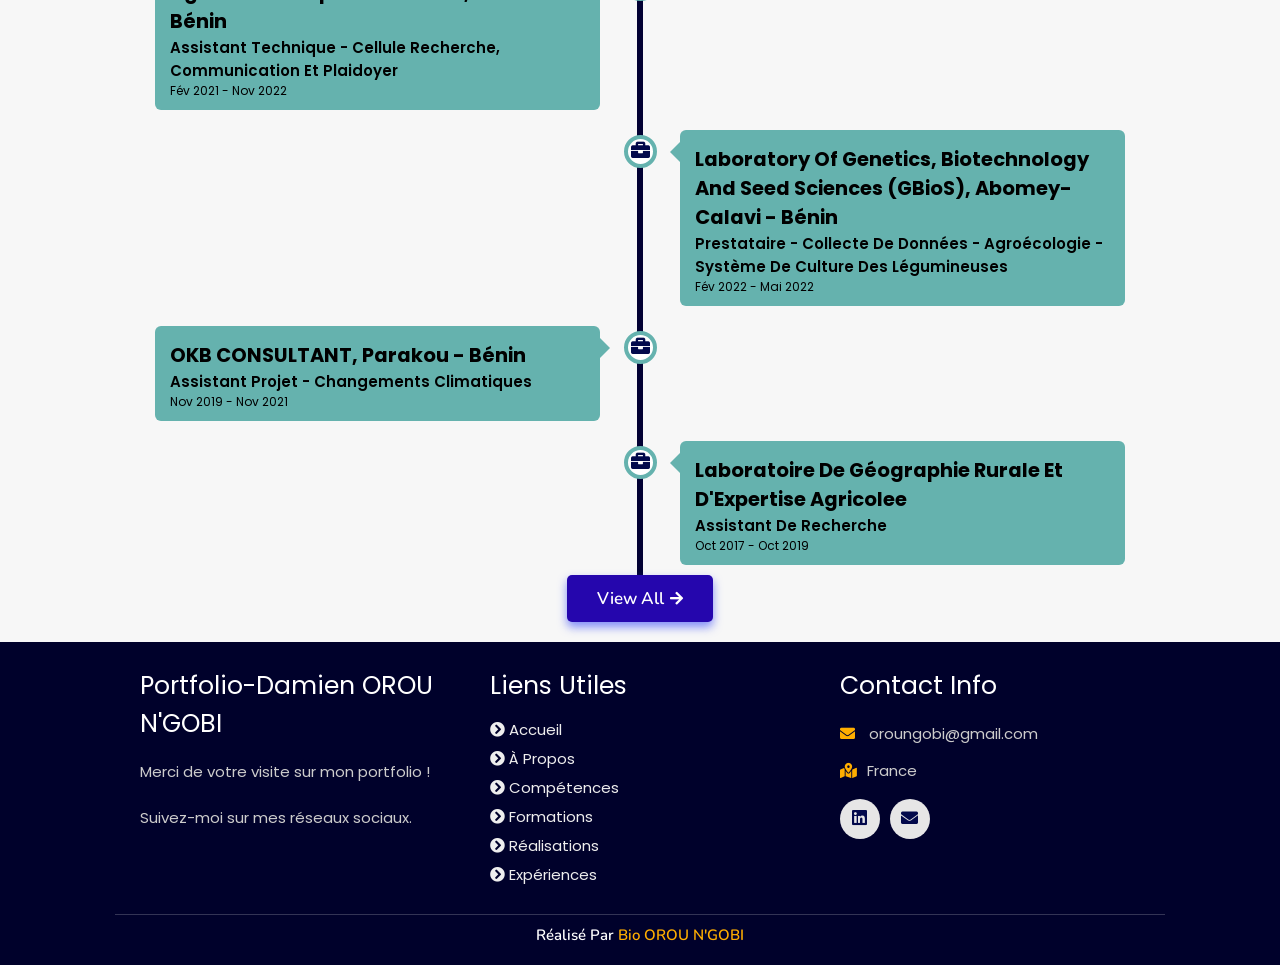
==== commit b6441ccf: "update" ====
--- a/index.html
+++ b/index.html
@@ -4,7 +4,7 @@
     <meta charset="UTF-8">
     <meta http-equiv="X-UA-Compatible" content="IE=edge">
     <meta name="viewport" content="width=device-width, initial-scale=1.0">
-    <meta name="keywords" content="Damein OROU N'GOBI, portfolio, Damien, Transition durable, personal portfolio lifecodes, portfolio design, portfolio website, personal portfolio" />
+    <meta name="keywords" content="Bio OROU N'GOBI, portfolio, Bio, Transition durable, personal portfolio lifecodes, portfolio design, portfolio website, personal portfolio" />
     <meta name="description" content="Bienvenue sur le portfolio de Damein OROU N'GOBI. Chef de projet Climat, Transition écologique et Énergie" />
     <!-- Custom CSS -->
     <link rel="stylesheet" href="./assets/css/style.css">
@@ -503,7 +503,7 @@
       </div>
   </div>
 
-  <h1 class="credit">Réalisé par <a href="linkedin.com/in/bsik/"> Damien OROU N'GOBI</a></h1>
+  <h1 class="credit">Réalisé par <a href="linkedin.com/in/bsik/"> Bio OROU N'GOBI</a></h1>
 
 </section>
 <!-- footer section ends -->
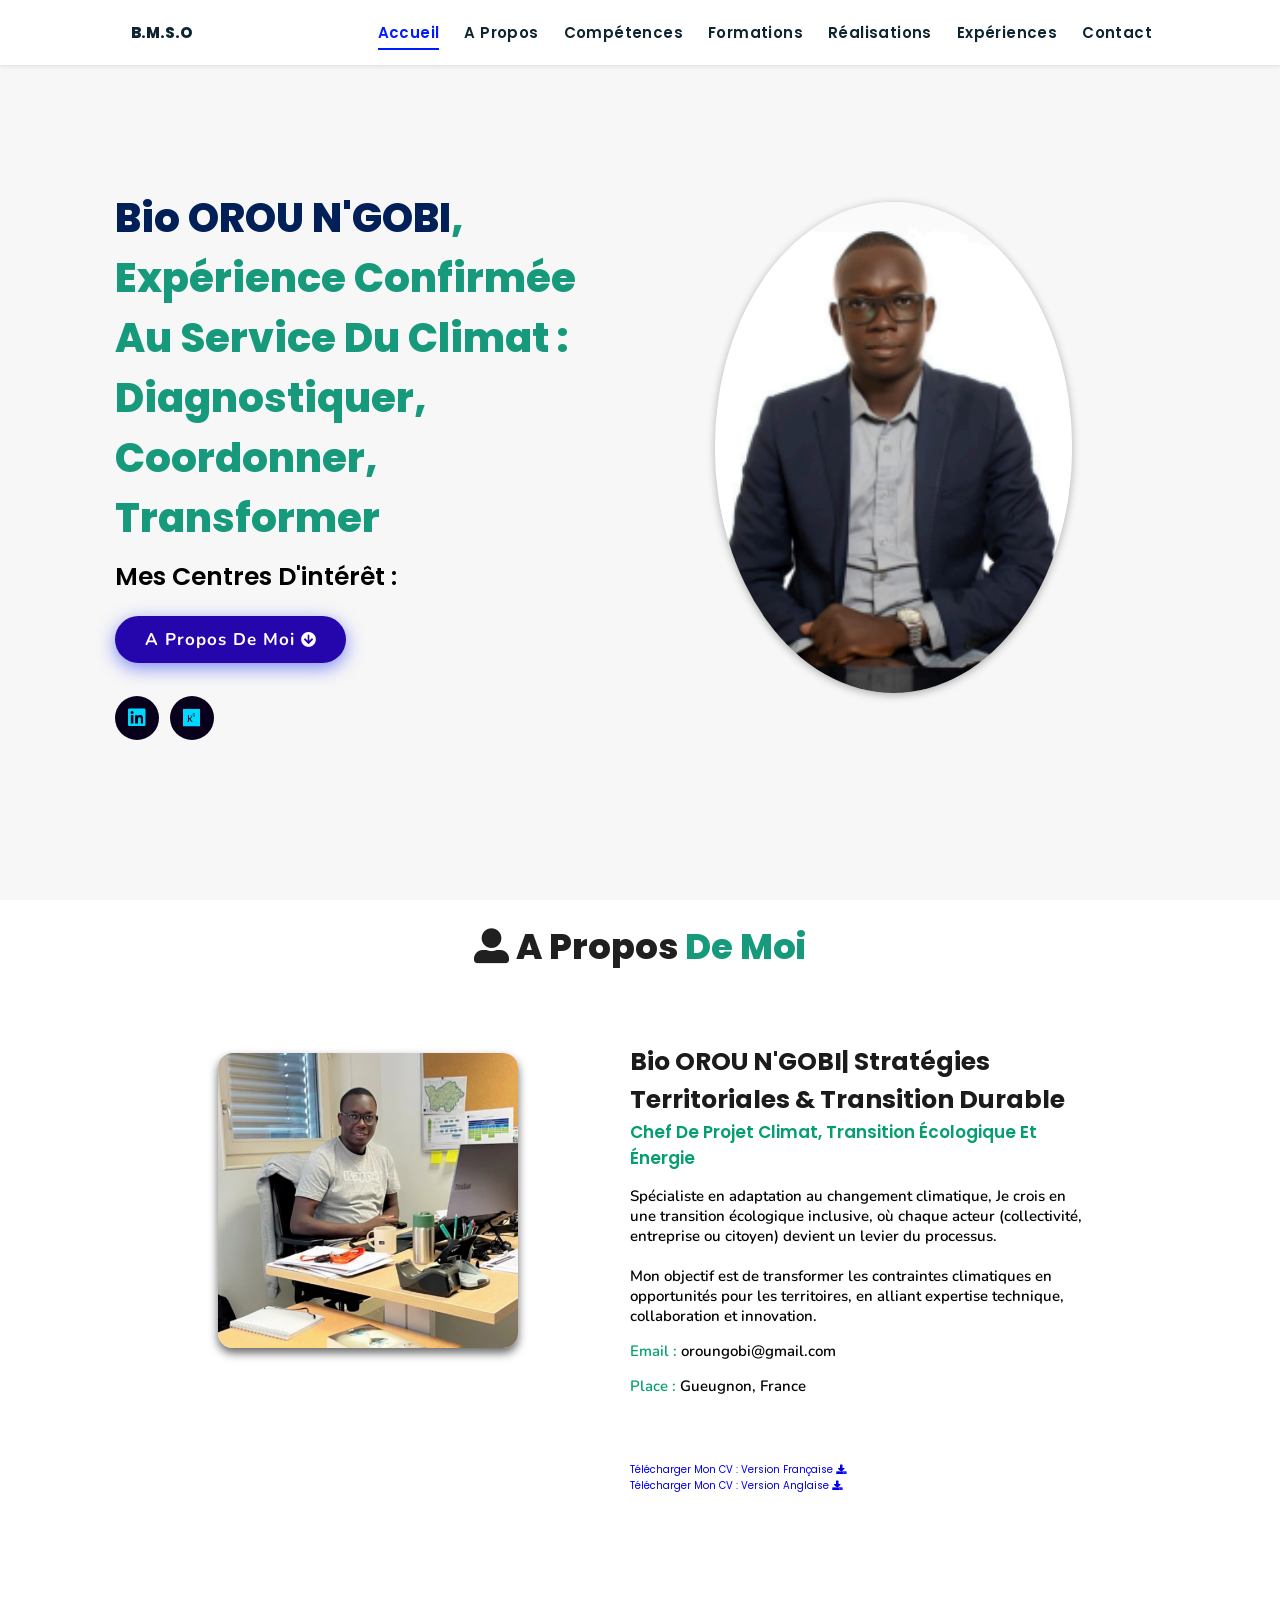
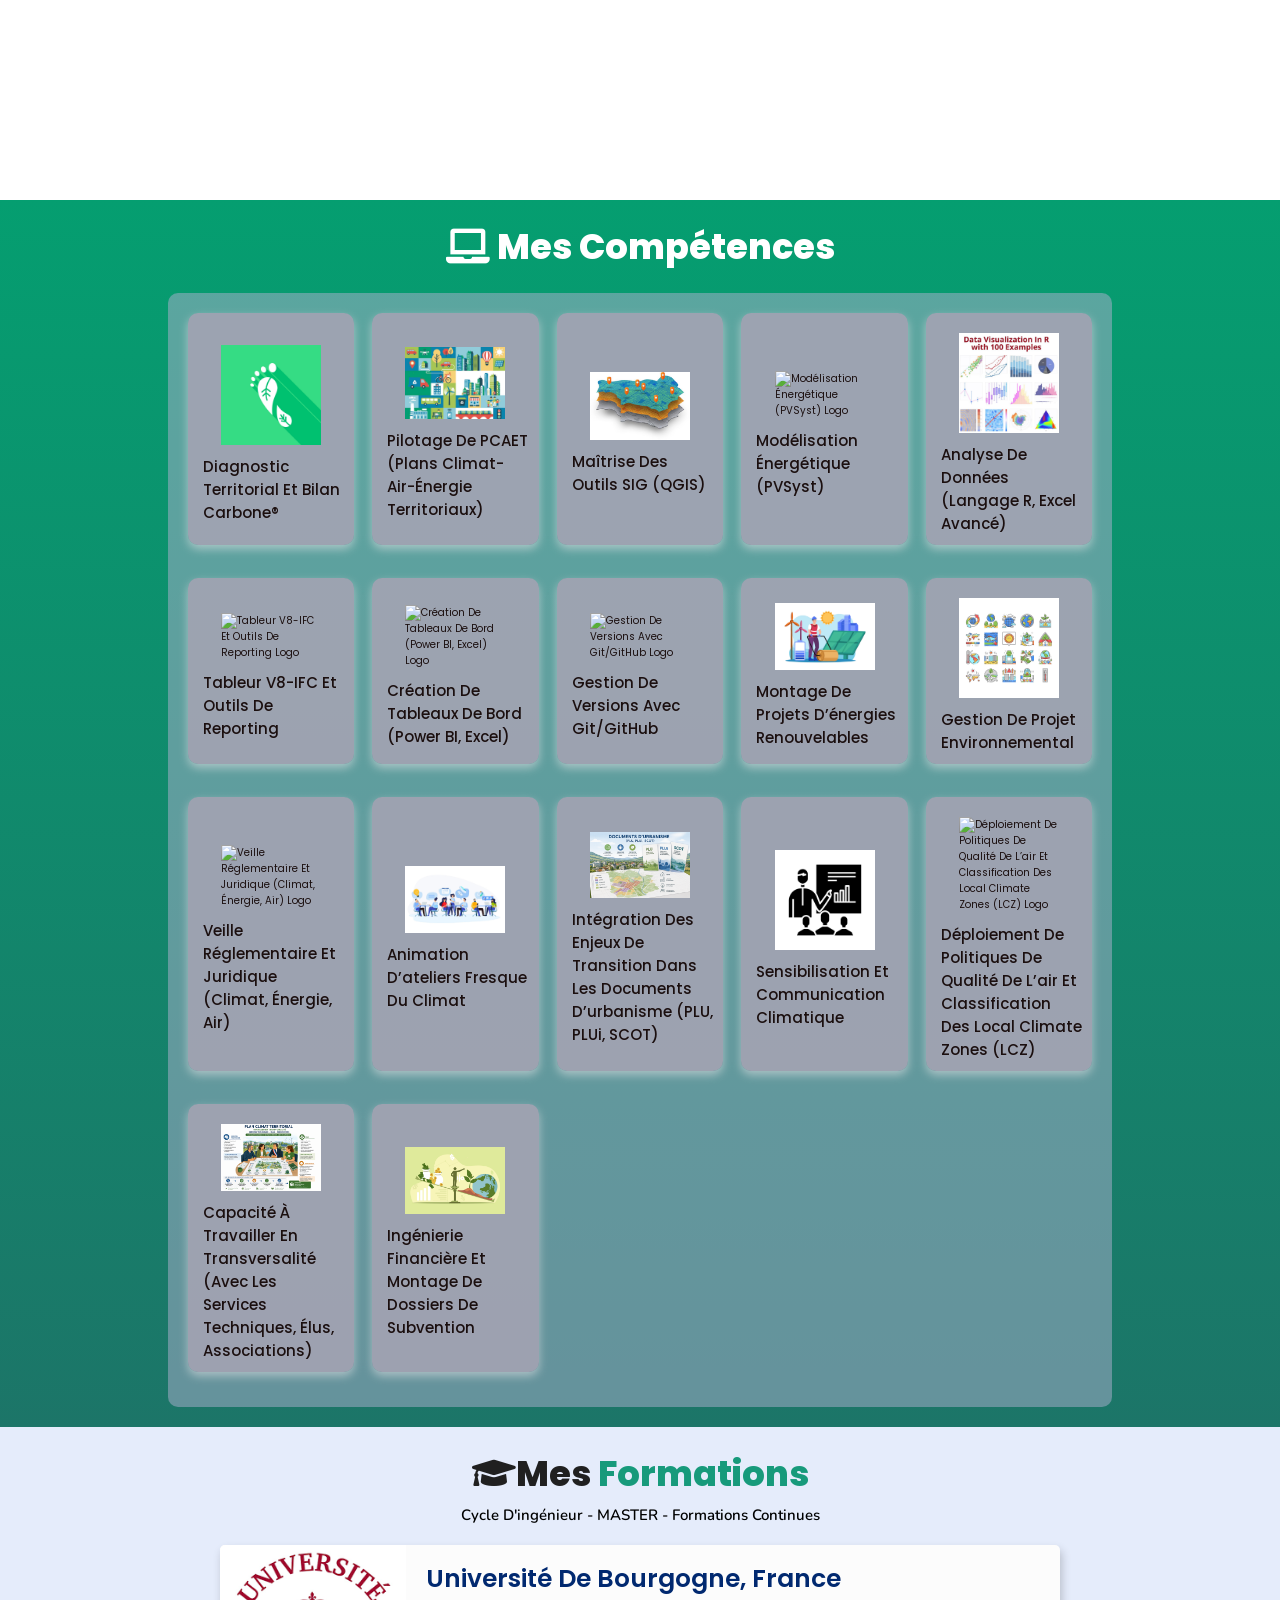
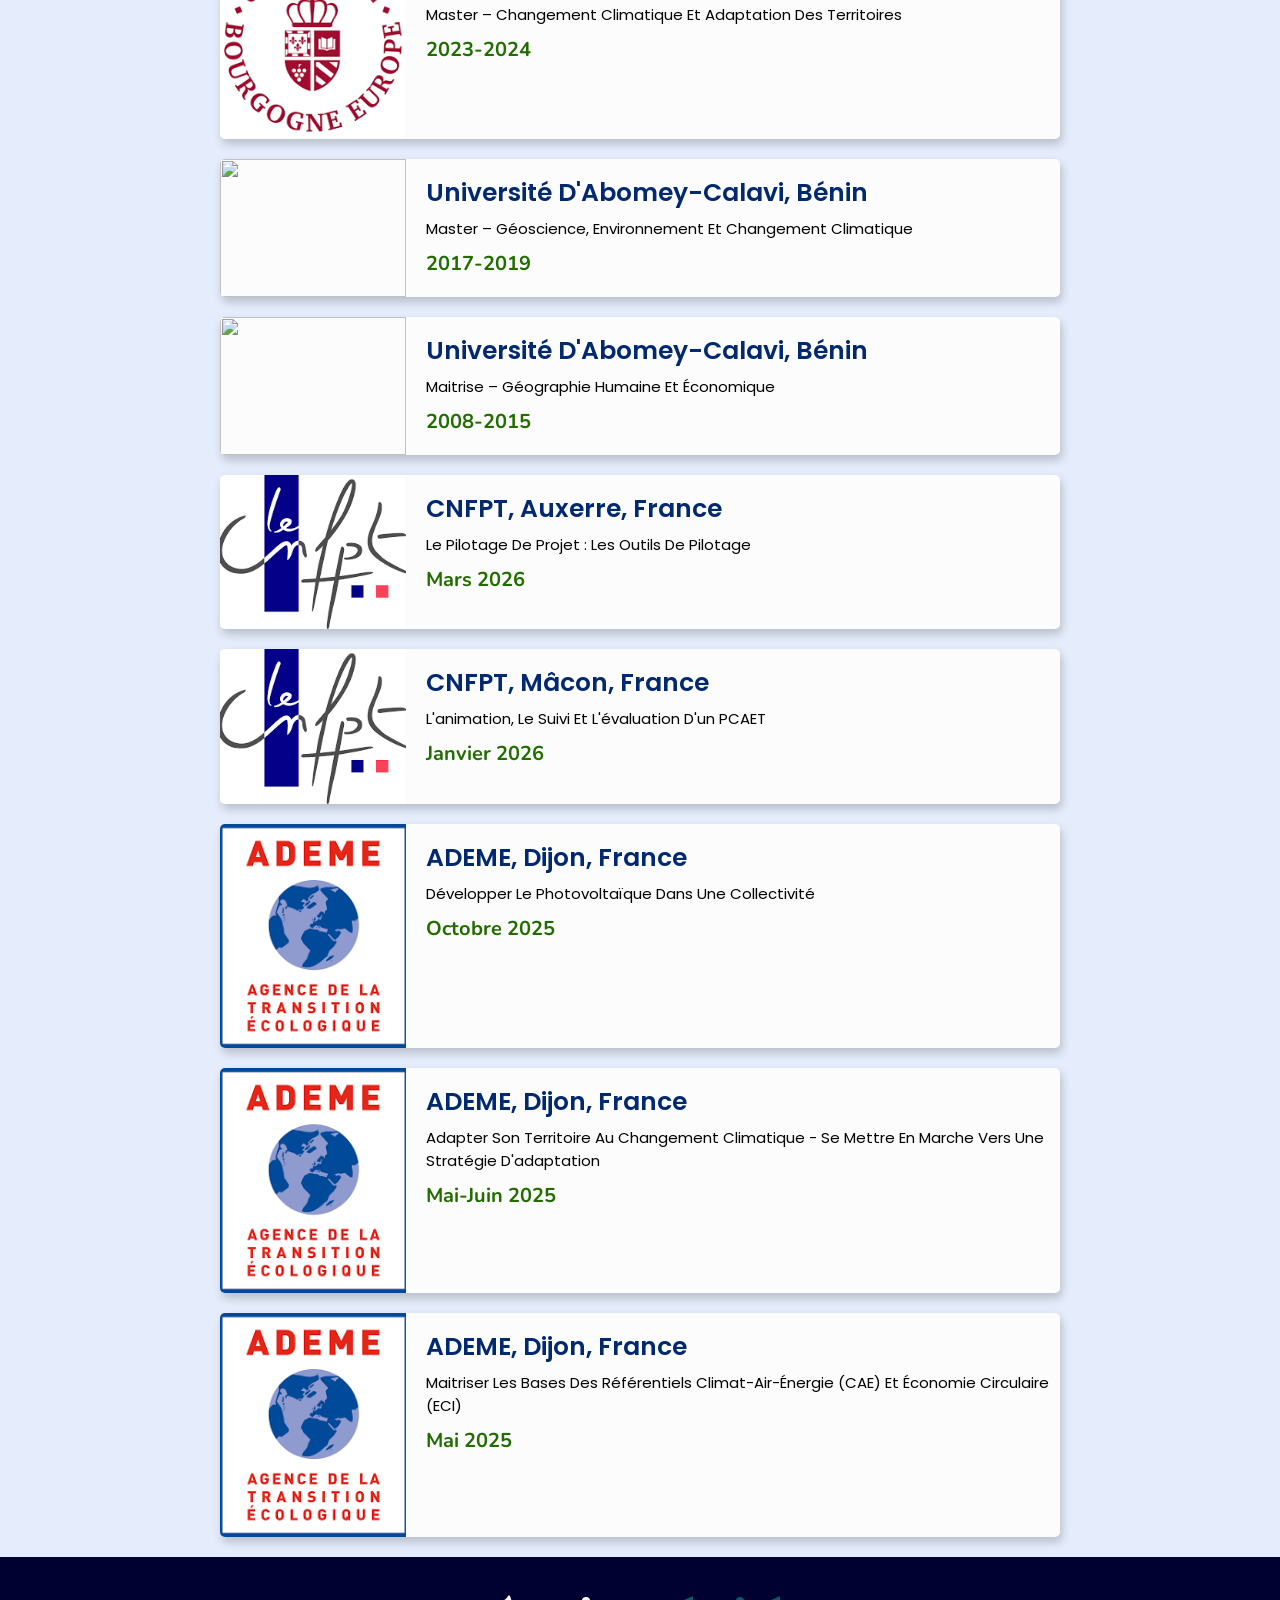
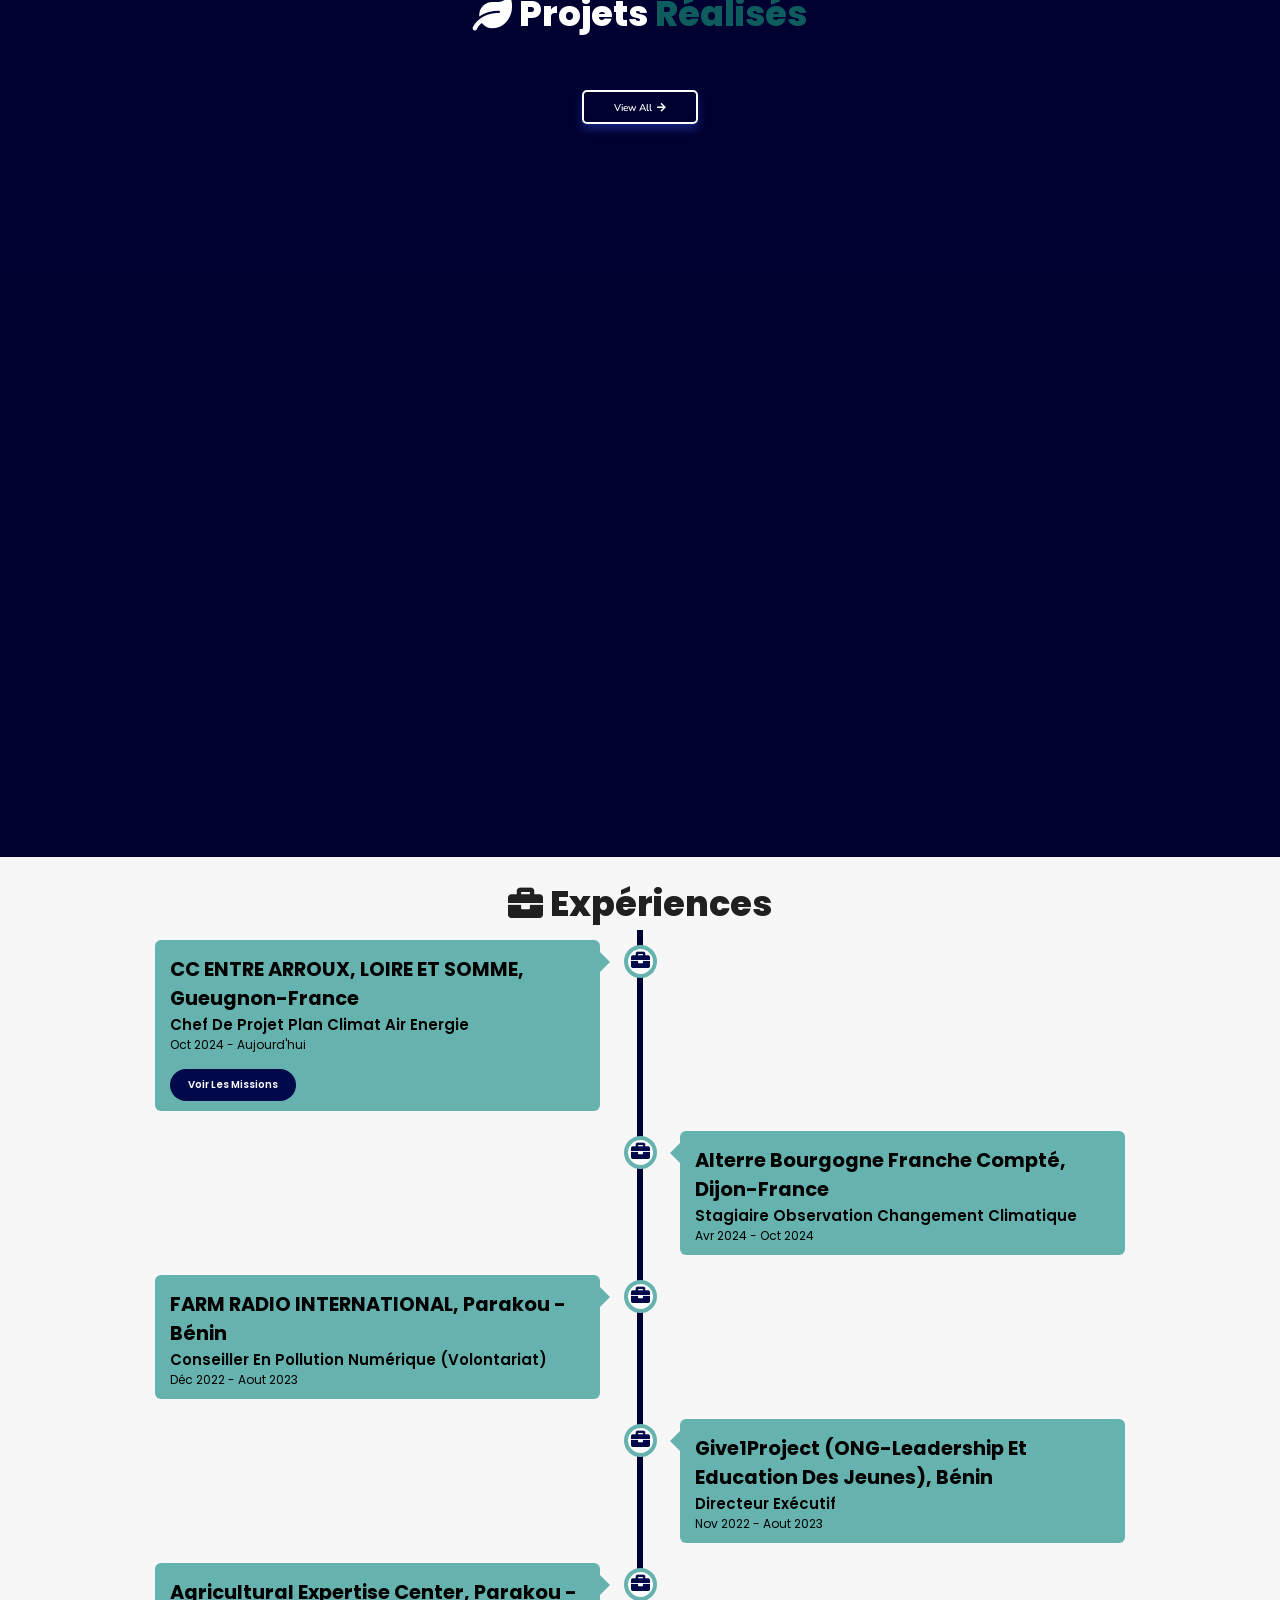
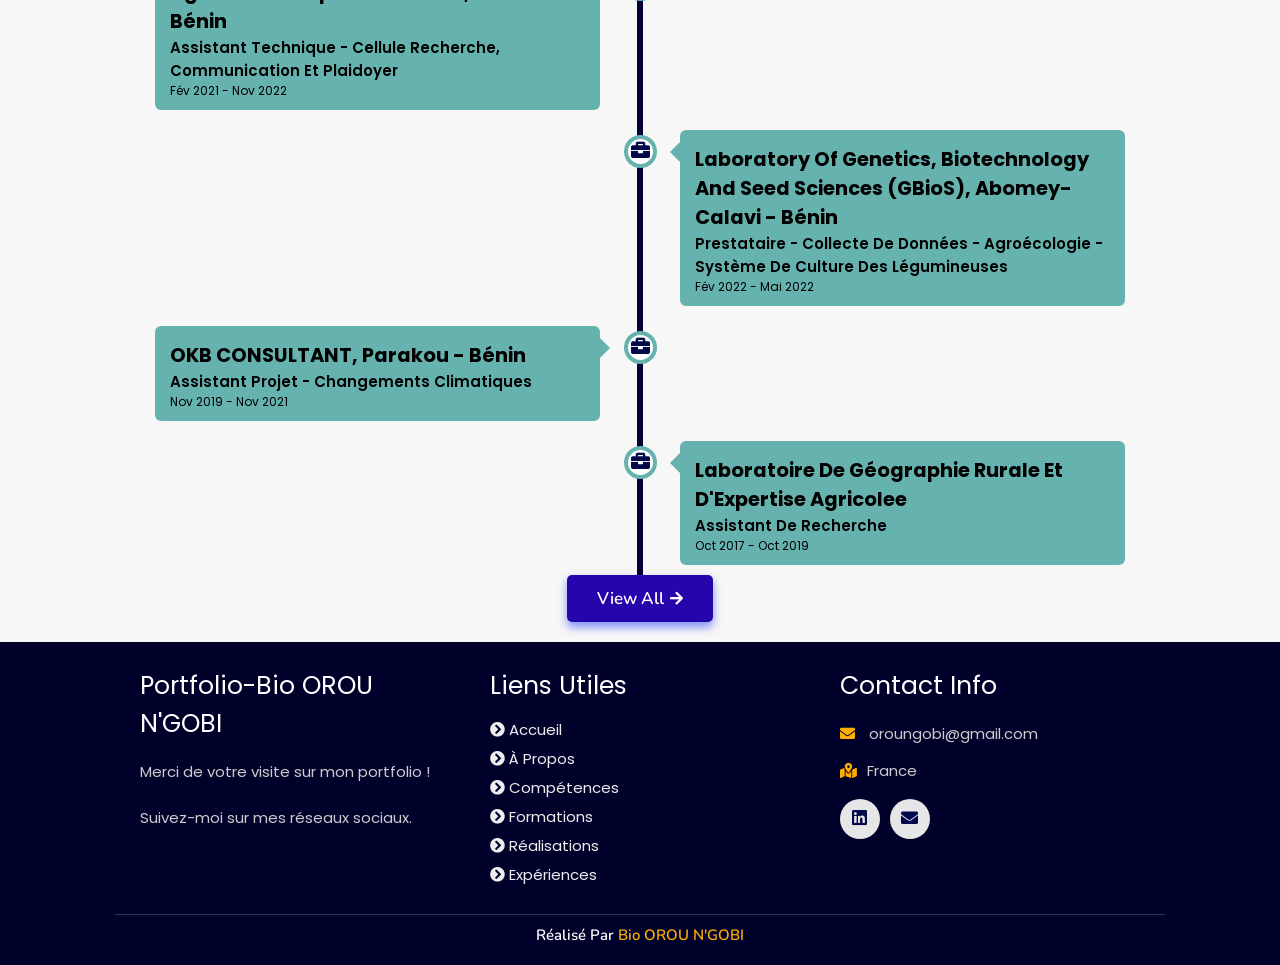
==== commit 4c0f7c25: "update" ====
--- a/index.html
+++ b/index.html
@@ -47,7 +47,7 @@
 
     <div class="content">
        <br><br>
-    <h2>Damien OROU N'GOBI<span>, Expérience confirmée au service du climat : diagnostiquer, coordonner, transformer</span></h2>
+    <h2>Bio OROU N'GOBI<span>, Expérience confirmée au service du climat : diagnostiquer, coordonner, transformer</span></h2>
     <p>Mes centres d'intérêt : <span class="typing-text"></span></p>
     <a href="#about" class="btn"><span>A propos de moi</span>
       <i class="fas fa-arrow-circle-down"></i>
@@ -77,7 +77,7 @@
         <img draggable="false" class="tilt" src="./assets/images/sika-2.jpg" alt="">
     </div>
     <div class="content">
-        <h3>Damien OROU N'GOBI| Stratégies territoriales & transition durable</h3>
+        <h3>Bio OROU N'GOBI| Stratégies territoriales & transition durable</h3>
         <span class="tag">Chef de projet Climat, Transition écologique et Énergie</span>
         <p class="justified">
          Spécialiste en adaptation au changement climatique, Je crois en une transition écologique inclusive, où chaque acteur (collectivité, entreprise ou citoyen) devient un levier du processus. 
@@ -477,7 +477,7 @@
   <div class="box-container">
 
       <div class="box">
-          <h3>Portfolio-Damien OROU N'GOBI</h3>
+          <h3>Portfolio-Bio OROU N'GOBI</h3>
           <p>Merci de votre visite sur mon portfolio ! <br/> <br/> Suivez-moi sur mes réseaux sociaux.</p>
       </div>
 
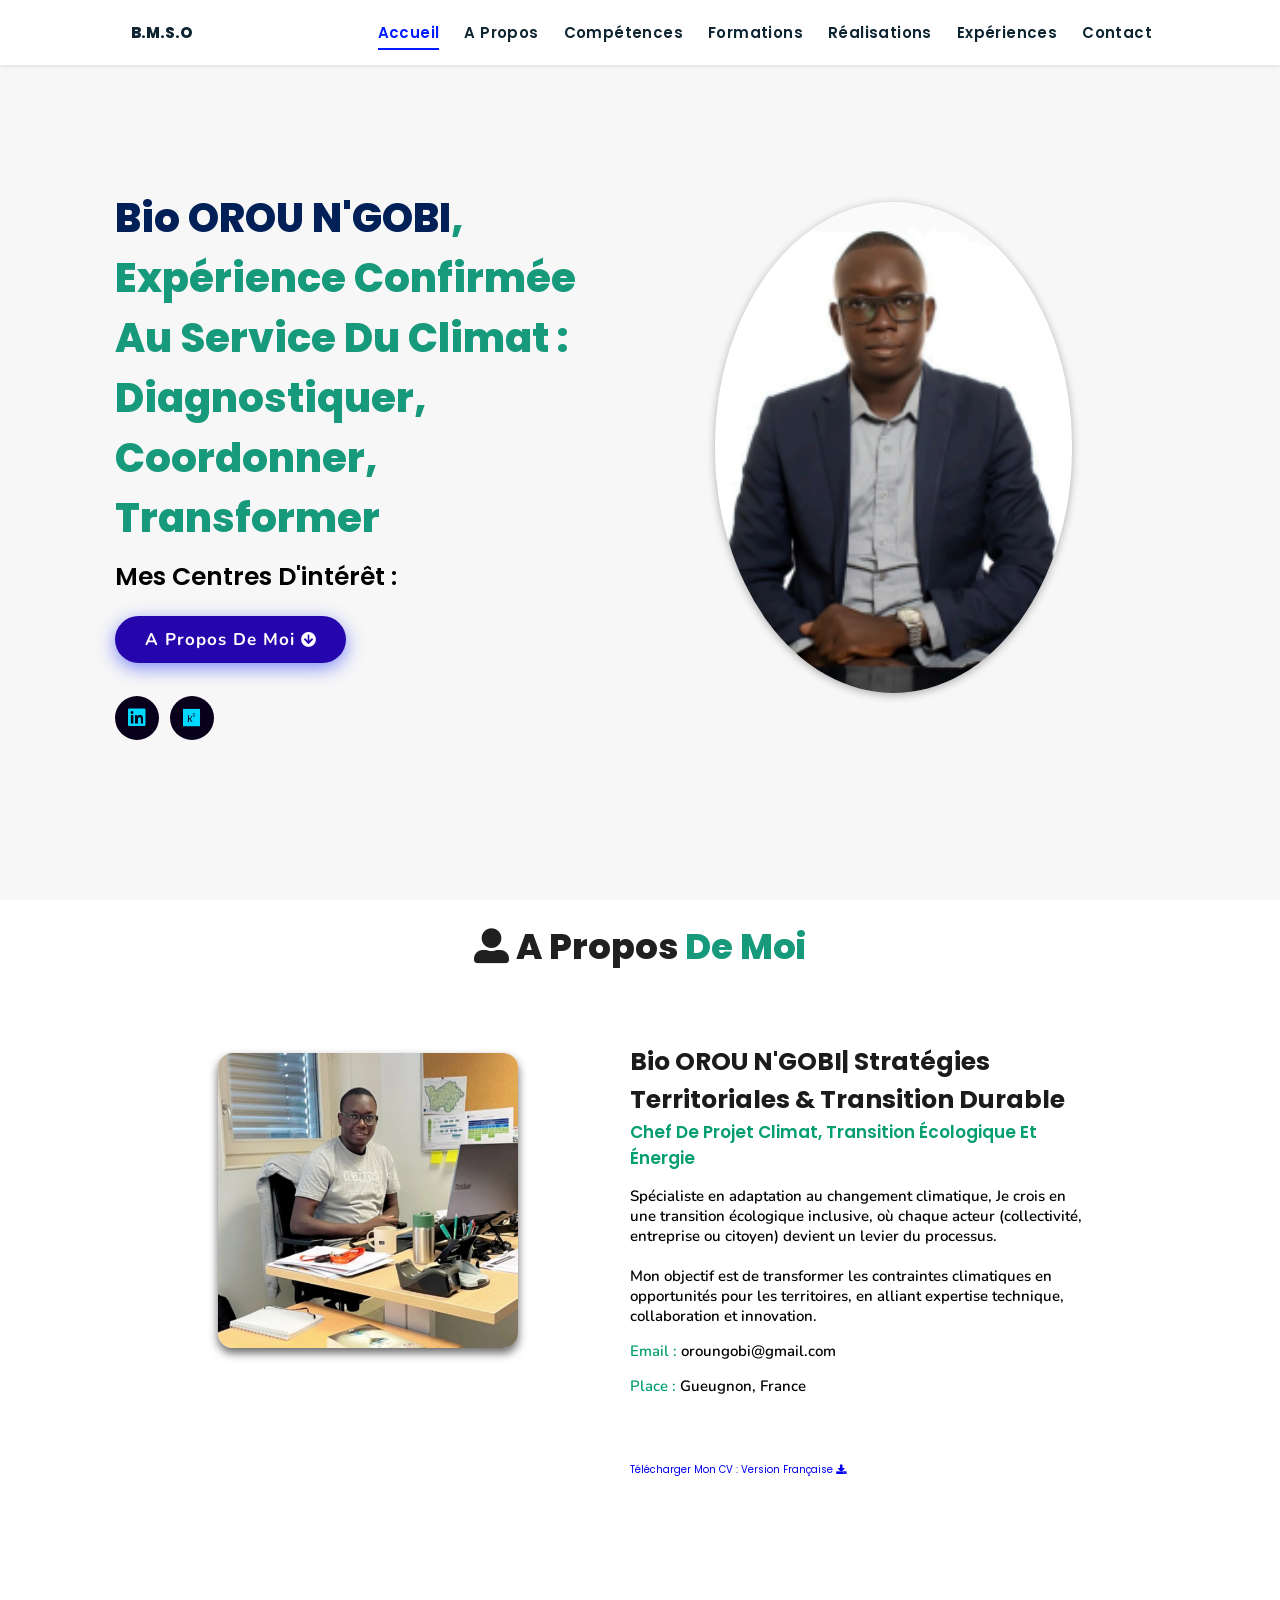
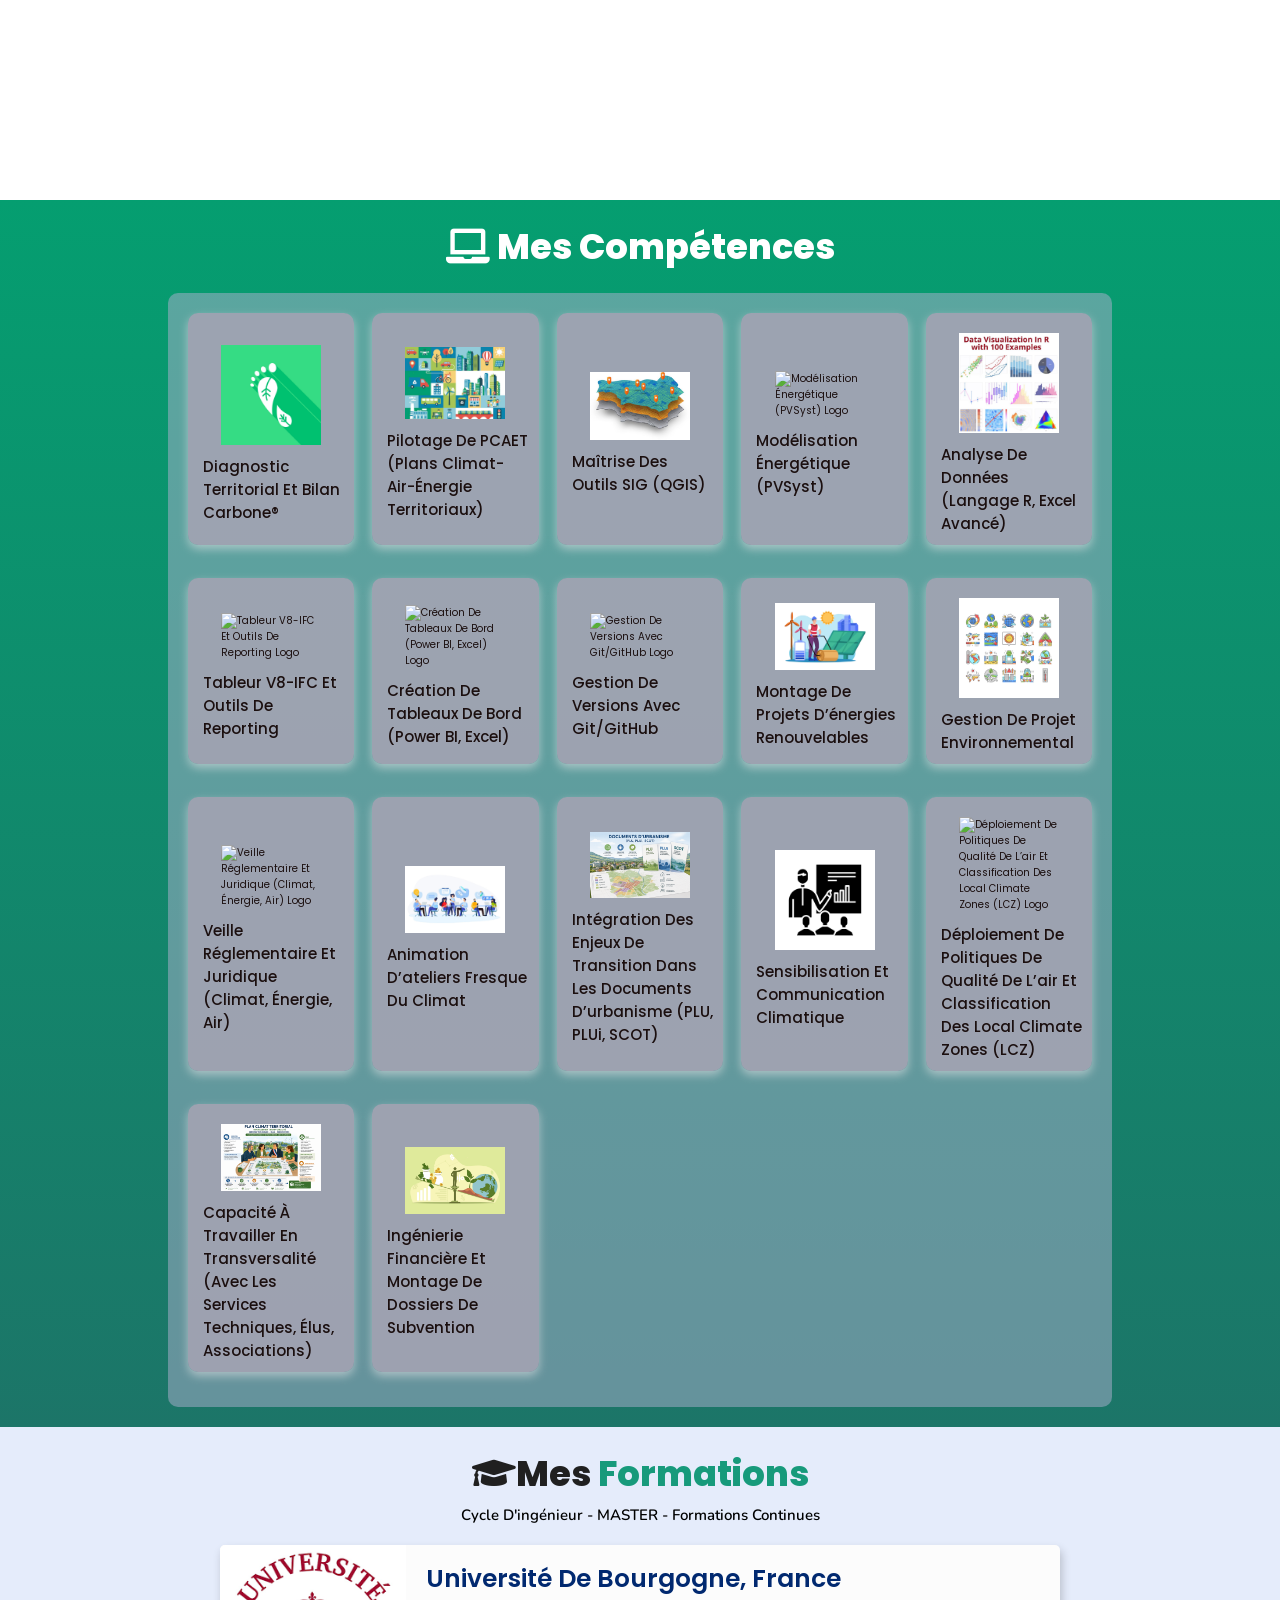
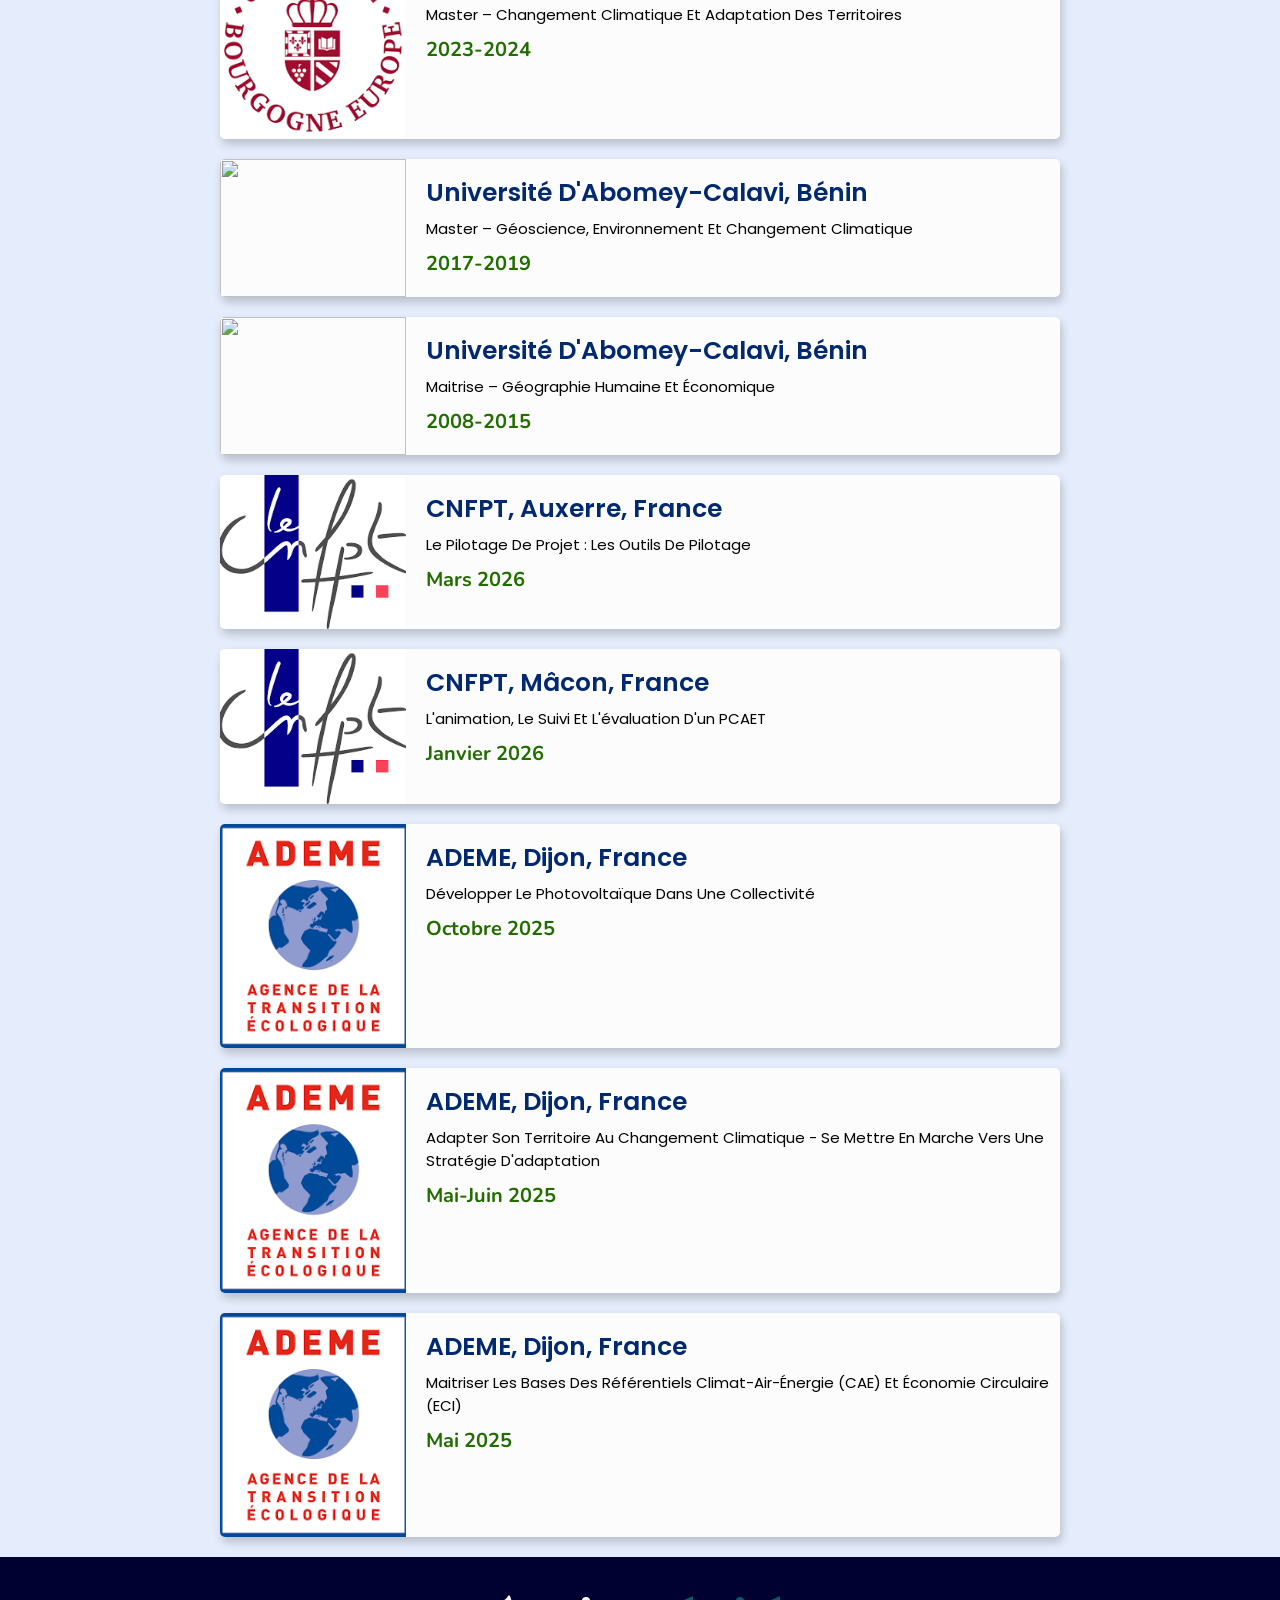
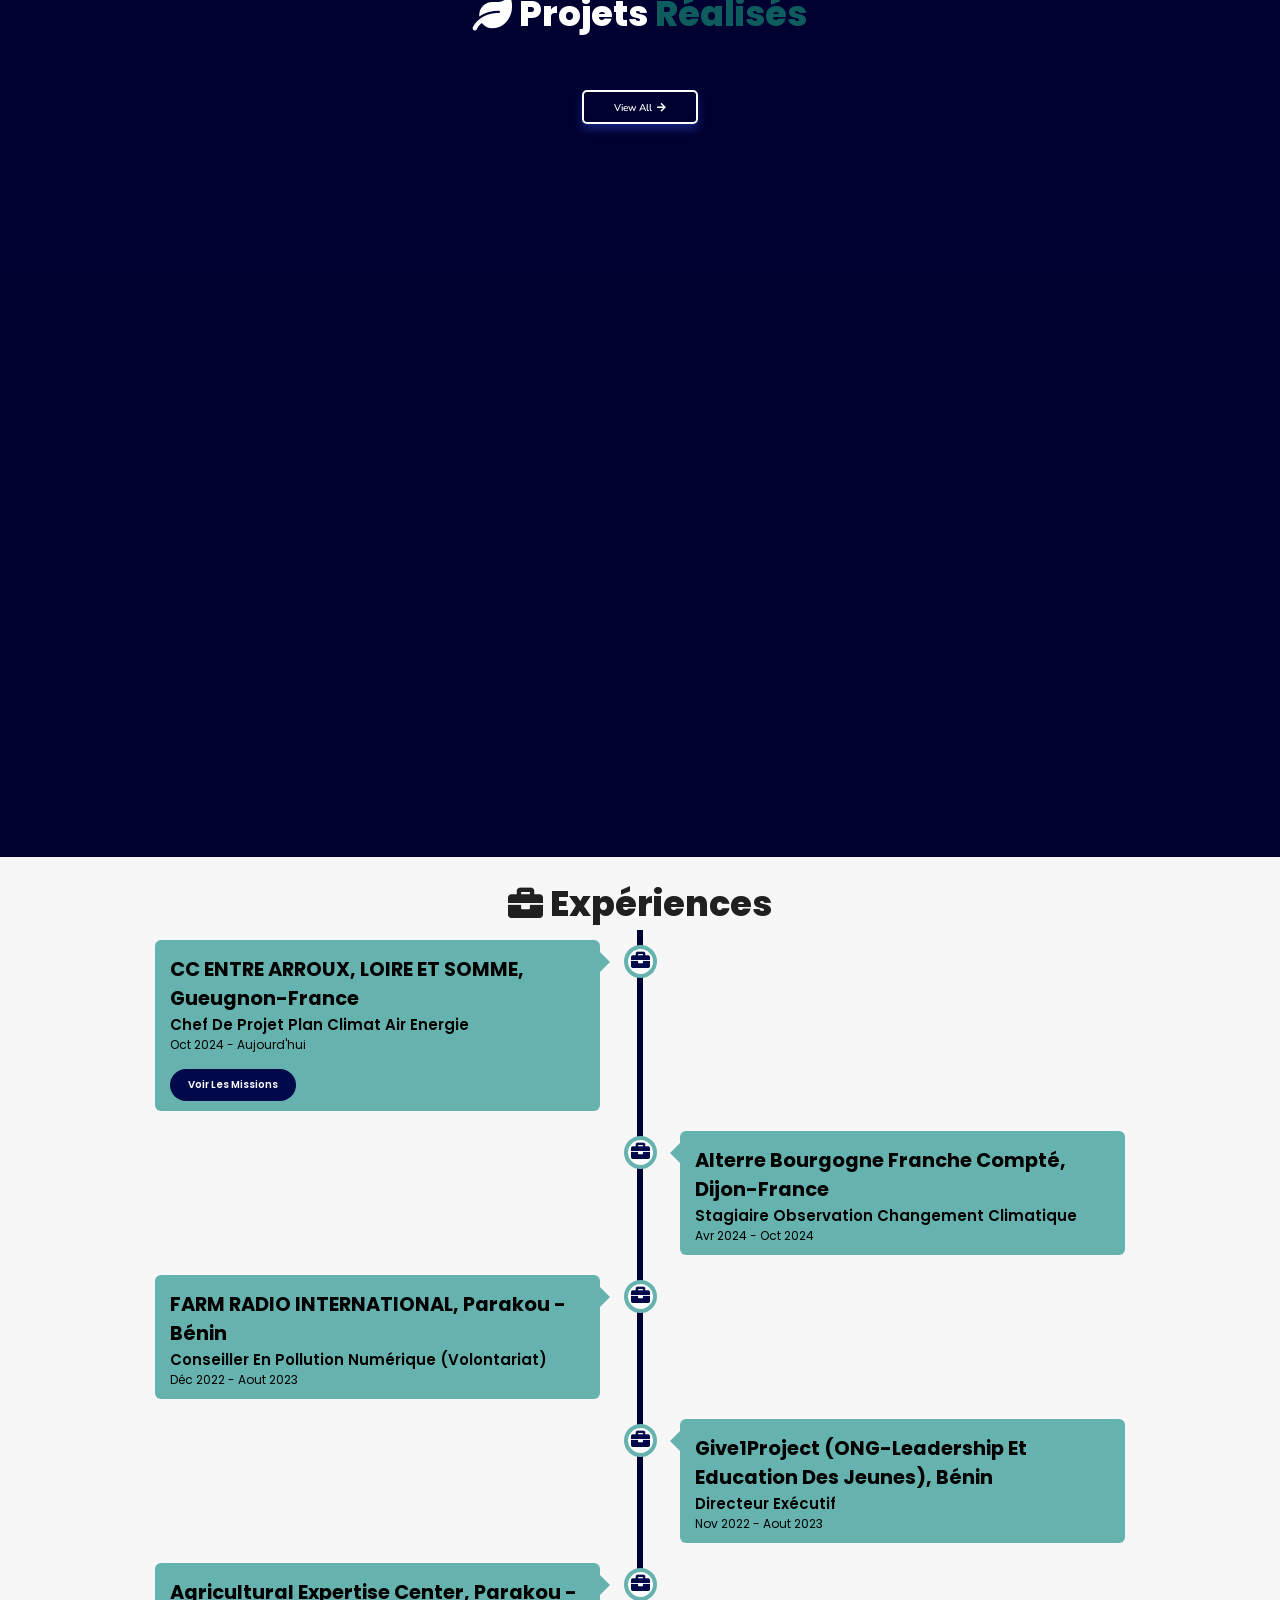
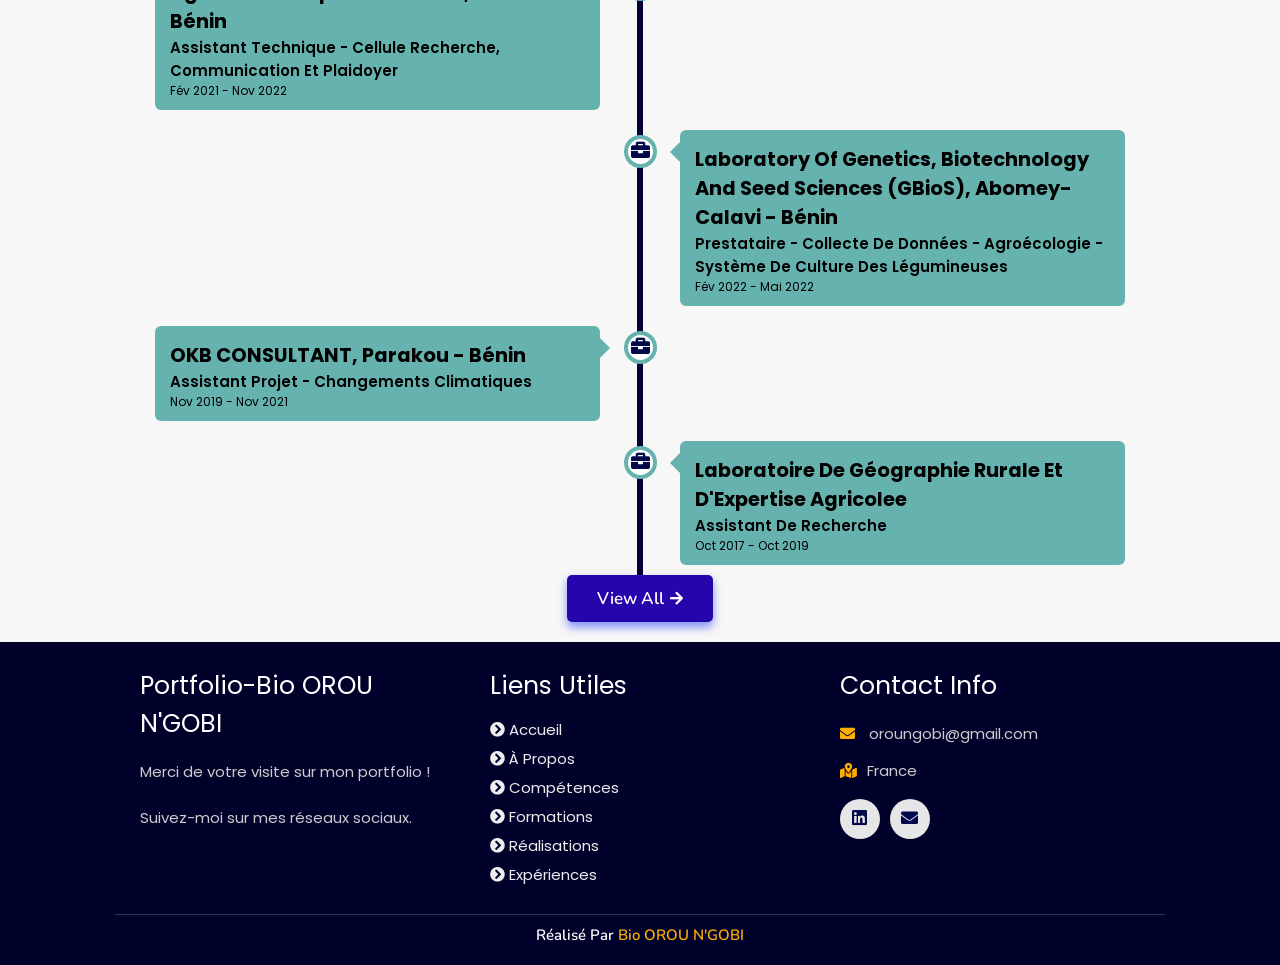
==== commit a733c1ab: "update" ====
--- a/index.html
+++ b/index.html
@@ -98,11 +98,6 @@
         <div class="resumebtn">
             <a href="assets/CV_Bio_OROU-N_GOBI-B2.pdf" target="_blank" class="btn-download">
               <span>Télécharger mon CV : Version française</span>
-                <i class="fas fa-download"></i>
-            </a>
-            <br>
-            <a href="assets/CV-AA-en-ss numero.pdf" target="_blank" class="btn-download">
-              <span>Télécharger mon CV : Version anglaise</span>
                 <i class="fas fa-download"></i>
             </a>
         </div>
